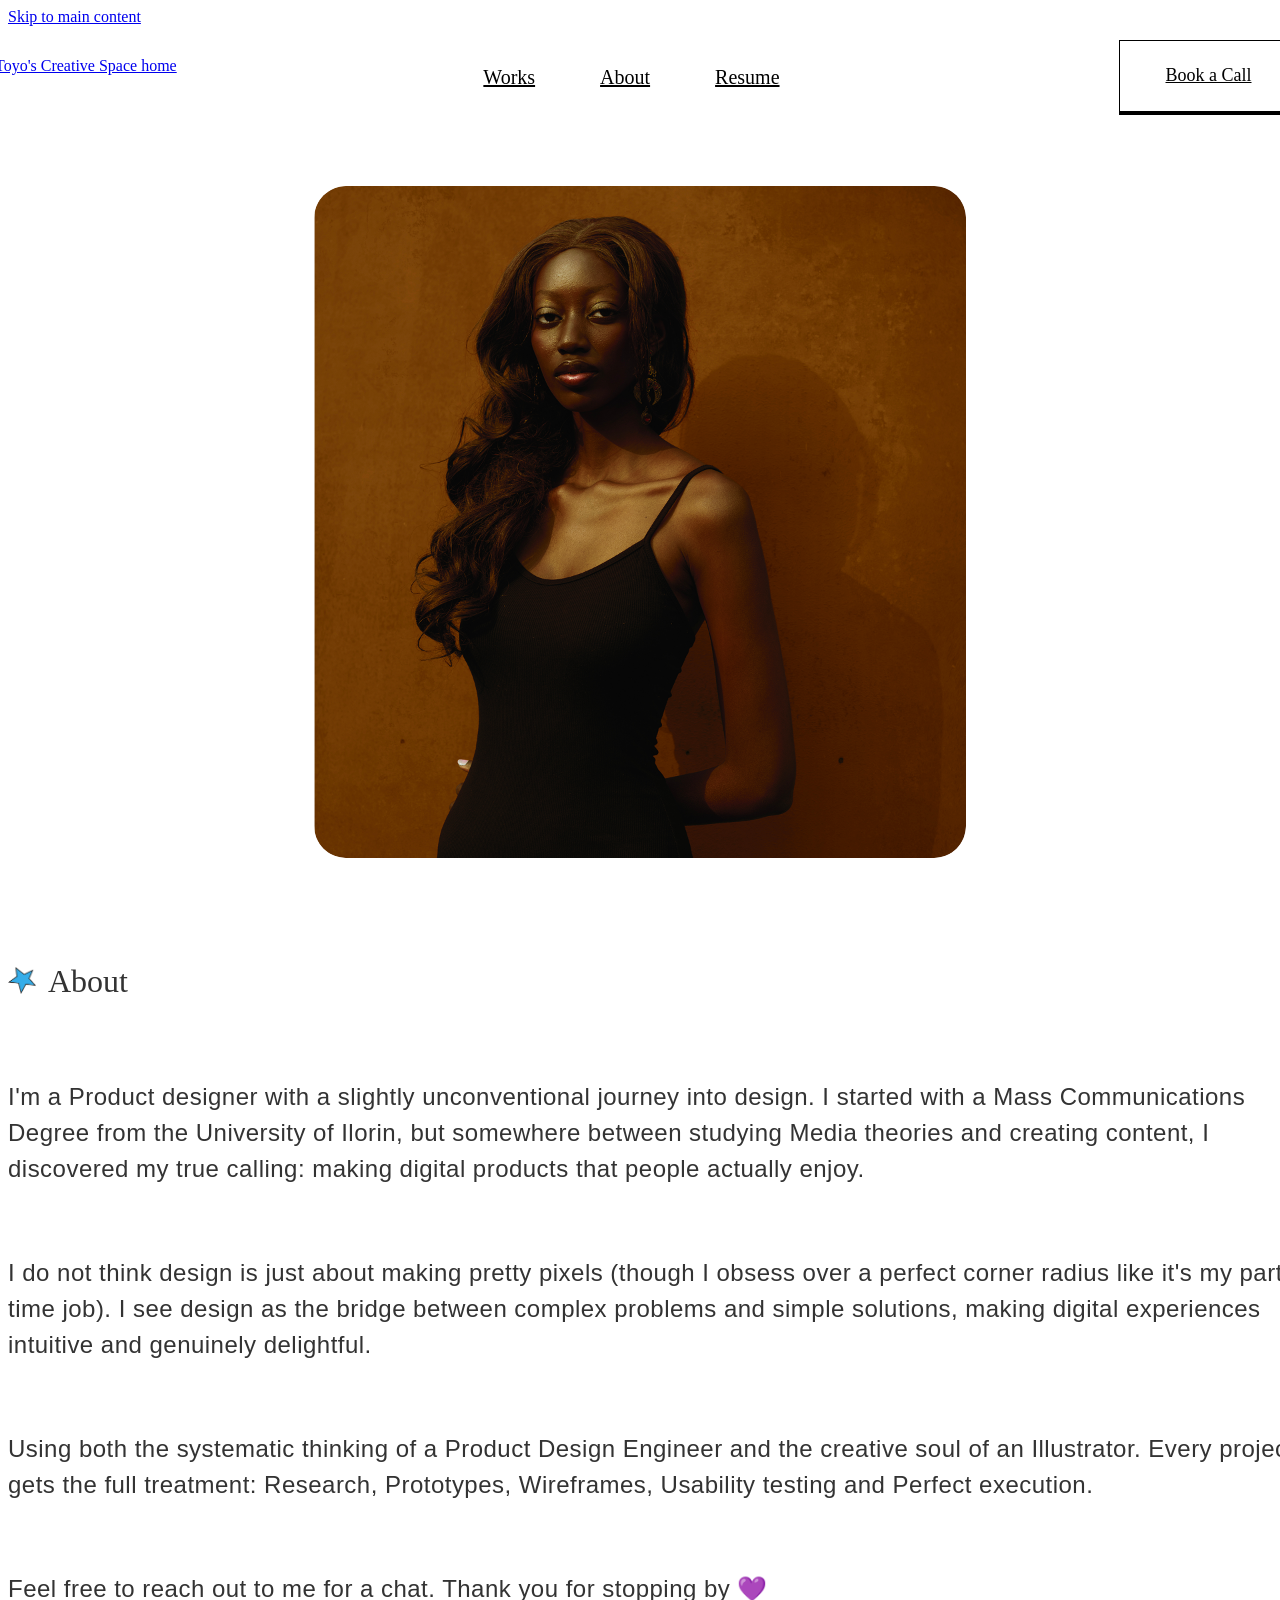
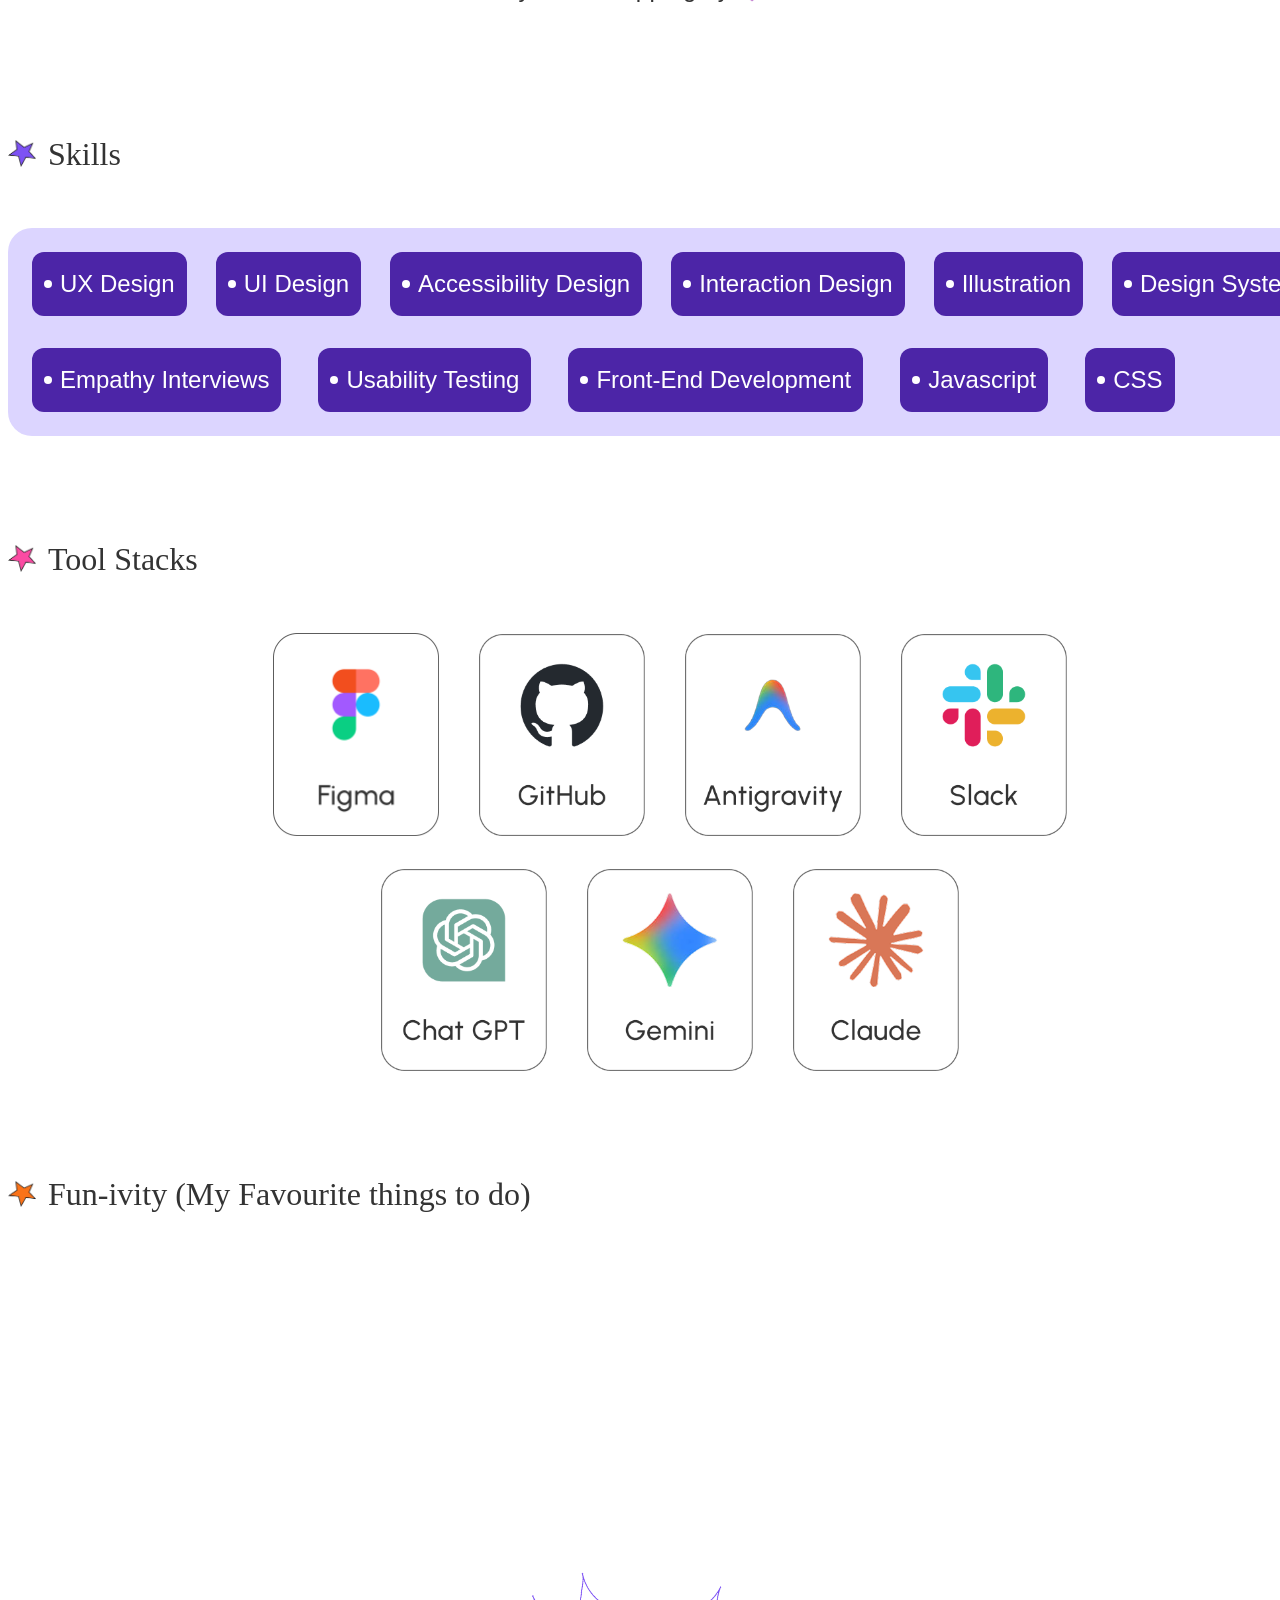
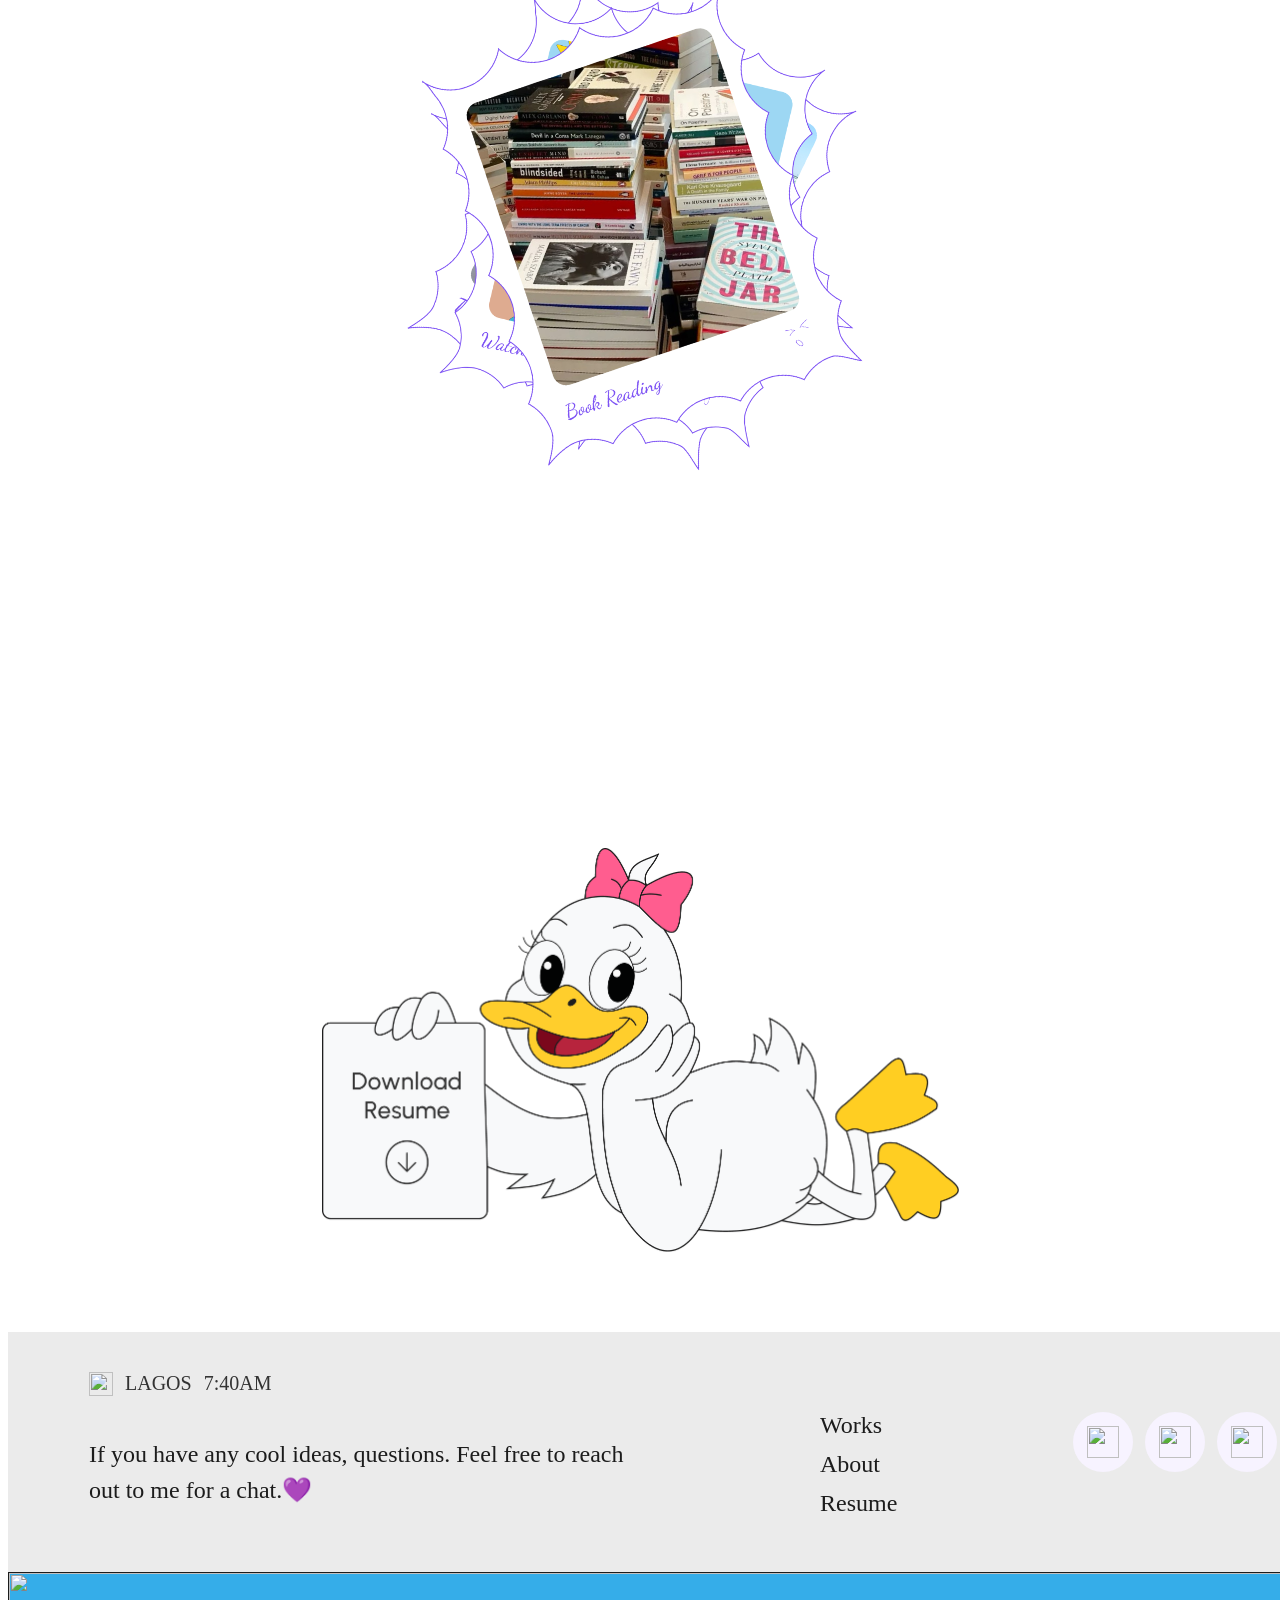
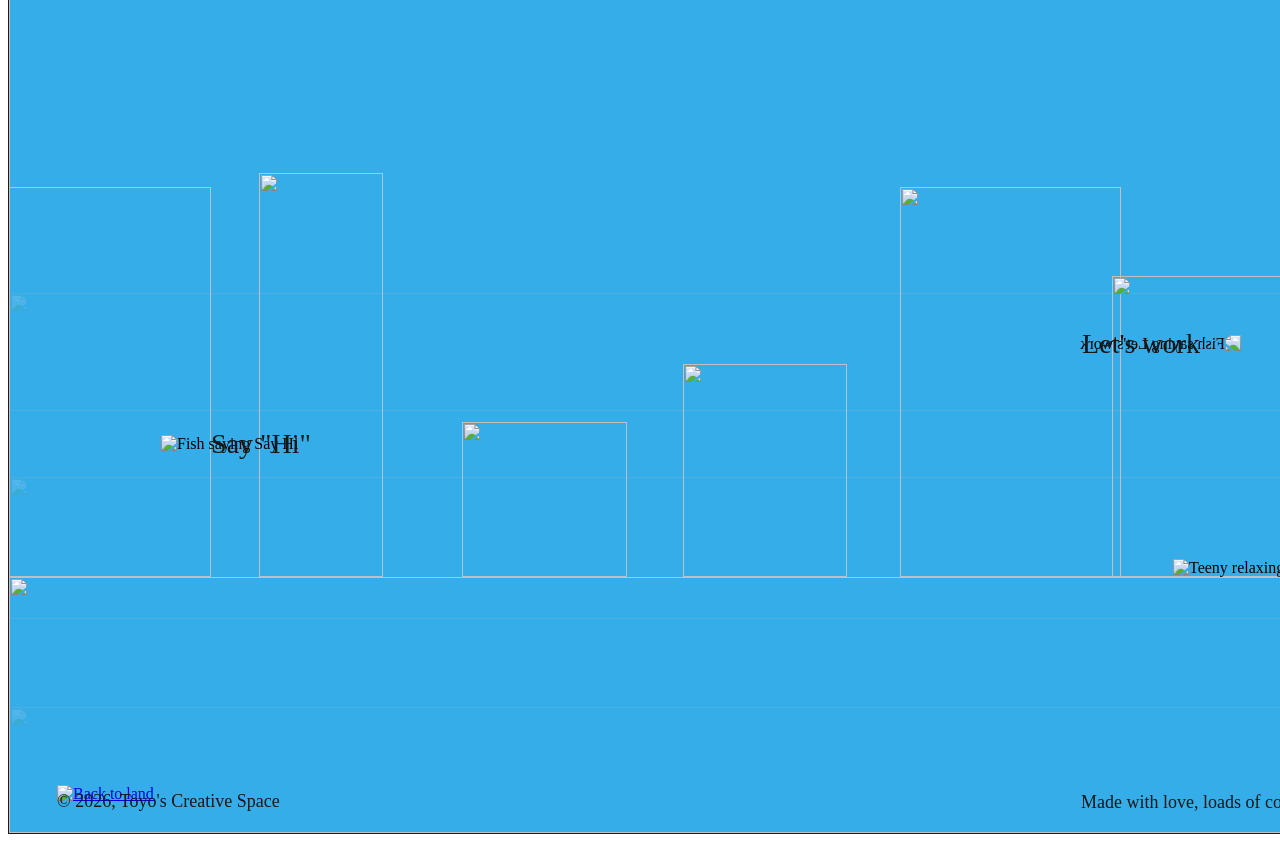
==== about.html @ c76b38e3 "second-commit" ====
<!DOCTYPE html>
<html lang="en">
<head>
  <meta charset="UTF-8">
  <meta name="viewport" content="width=device-width, initial-scale=1.0">
  <meta name="description" content="About Omotoyosi Bamigboye — Product Designer, Design Engineer & Illustrator.">
  <title>About — Toyo's Creative Space</title>
  <link rel="stylesheet" href="css/global.css">
  <link rel="stylesheet" href="css/style.css">
  <link rel="stylesheet" href="css/about.css">
  <link href="https://fonts.googleapis.com/css2?family=Dancing+Script:wght@500&display=swap" rel="stylesheet">
  <link rel="icon" href="favicon.ico" type="image/x-icon">
</head>
<body>

  <!-- Skip Link -->
  <a href="#main-content" class="skip-link">Skip to main content</a>

  <!-- Mobile Menu Overlay -->
  <div class="mobile-menu" id="mobile-menu" role="dialog" aria-modal="true" aria-label="Navigation menu">
    <a href="index.html#projects" class="mobile-menu__link">Works</a>
    <a href="about.html" class="mobile-menu__link">About</a>
    <a href="https://drive.google.com/file/d/1CQYjmtOOulWqzke0gi_U4UttHId4qYxD/view?usp=drive_link" class="mobile-menu__link" target="_blank" rel="noopener noreferrer">Resume</a>
    <a href="https://cal.com/toyoscreativespace/project-discovery-call" class="mobile-menu__btn" target="_blank" rel="noopener noreferrer" aria-label="Book a call (opens in new tab)">Book a Call</a>
  </div>

  <!-- Navigation -->
  <header>
    <nav class="nav" aria-label="Main navigation">
      <a href="index.html" class="nav__logo"><img src="portfolio-design-images/tcs-logo.png" alt="Toyo's Creative Space home"></a>
      <div class="nav__links">
        <a href="index.html#projects" class="nav__link">Works</a>
        <a href="about.html" class="nav__link nav__link--active">About</a>
        <a href="https://drive.google.com/file/d/1CQYjmtOOulWqzke0gi_U4UttHId4qYxD/view?usp=drive_link" class="nav__link" target="_blank" rel="noopener noreferrer">Resume</a>
      </div>
      <div class="nav__actions">
        <a href="https://cal.com/toyoscreativespace/project-discovery-call" class="nav__btn" target="_blank" rel="noopener noreferrer" aria-label="Book a call (opens in new tab)">Book a Call</a>
        <button class="nav__hamburger" aria-expanded="false" aria-controls="mobile-menu" aria-label="Open navigation menu">
          <span class="nav__hamburger-line"></span>
          <span class="nav__hamburger-line"></span>
          <span class="nav__hamburger-line"></span>
        </button>
      </div>
    </nav>
  </header>

  <!-- Main Content -->
  <main id="main-content">

    <!-- PORTRAIT -->
    <section class="about-portrait" aria-label="Portrait of Omotoyosi">
      <img src="about-assets/toyo-image.png" alt="Portrait of Omotoyosi Bamigboye" class="about-portrait__img" loading="eager">
    </section>

    <!-- ABOUT TEXT -->
    <section class="about-text" aria-label="About Toyo">
      <div class="about-section-header">
        <img src="about-assets/blue star.png" alt="" class="about-star" aria-hidden="true">
        <h2 class="about-section-title">About</h2>
      </div>
      <div class="about-text__body">
        <p>I'm a Product designer with a slightly unconventional journey into design. I started with a Mass Communications Degree from the University of Ilorin, but somewhere between studying Media theories and creating content, I discovered my true calling: making digital products that people actually enjoy.</p>
        <p>I do not think design is just about making pretty pixels (though I obsess over a perfect corner radius like it's my part-time job). I see design as the bridge between complex problems and simple solutions, making digital experiences intuitive and genuinely delightful.</p>
        <p>Using both the systematic thinking of a Product Design Engineer and the creative soul of an Illustrator. Every project gets the full treatment: Research, Prototypes, Wireframes, Usability testing and Perfect execution.</p>
        <p>Feel free to reach out to me for a chat. Thank you for stopping by &#x1F49C;</p>
      </div>
    </section>

    <!-- SKILLS -->
    <section class="about-skills" aria-label="Skills">
      <div class="about-section-header">
        <img src="about-assets/purple star.png" alt="" class="about-star" aria-hidden="true">
        <h2 class="about-section-title">Skills</h2>
      </div>
      <div class="skills-container">
        <div class="skills-row" style="gap:29px;">
          <div class="skill-badge"><span class="skill-badge__dot"></span><span class="skill-badge__text">UX Design</span></div>
          <div class="skill-badge"><span class="skill-badge__dot"></span><span class="skill-badge__text">UI Design</span></div>
          <div class="skill-badge"><span class="skill-badge__dot"></span><span class="skill-badge__text">Accessibility Design</span></div>
          <div class="skill-badge"><span class="skill-badge__dot"></span><span class="skill-badge__text">Interaction Design</span></div>
          <div class="skill-badge"><span class="skill-badge__dot"></span><span class="skill-badge__text">Illustration</span></div>
          <div class="skill-badge"><span class="skill-badge__dot"></span><span class="skill-badge__text">Design Systems</span></div>
        </div>
        <div class="skills-row" style="gap:37px;">
          <div class="skill-badge"><span class="skill-badge__dot"></span><span class="skill-badge__text">Empathy Interviews</span></div>
          <div class="skill-badge"><span class="skill-badge__dot"></span><span class="skill-badge__text">Usability Testing</span></div>
          <div class="skill-badge"><span class="skill-badge__dot"></span><span class="skill-badge__text">Front-End Development</span></div>
          <div class="skill-badge"><span class="skill-badge__dot"></span><span class="skill-badge__text">Javascript</span></div>
          <div class="skill-badge"><span class="skill-badge__dot"></span><span class="skill-badge__text">CSS</span></div>
        </div>
      </div>
    </section>

    <!-- TOOL STACKS -->
    <section class="about-tools" aria-label="Tool Stacks">
      <div class="about-section-header">
        <img src="about-assets/pink star.png" alt="" class="about-star" aria-hidden="true">
        <h2 class="about-section-title">Tool Stacks</h2>
      </div>
      <div class="tools-grid">
        <div class="tools-row">
          <img src="about-assets/figma-skill.png" alt="Figma" class="tool-img">
          <img src="about-assets/github-skill.png" alt="GitHub" class="tool-img">
          <img src="about-assets/antigravity-skill.png" alt="Antigravity" class="tool-img tool-img--wide">
          <img src="about-assets/slack-skill.png" alt="Slack" class="tool-img">
        </div>
        <div class="tools-row">
          <img src="about-assets/chat-gpt-skill.png" alt="Chat GPT" class="tool-img">
          <img src="about-assets/gemini-skill.png" alt="Gemini" class="tool-img">
          <img src="about-assets/claude-skill.png" alt="Claude" class="tool-img">
        </div>
      </div>
    </section>

    <!-- FUN-IVITY -->
    <section class="about-funivity" aria-label="Fun-ivity, favourite activities">
      <div class="about-section-header about-section-header--padded">
        <img src="about-assets/orange star.png" alt="" class="about-star" aria-hidden="true">
        <h2 class="about-section-title">Fun-ivity (My Favourite things to do)</h2>
      </div>

      <div class="funivity-stack" role="button" tabindex="0" aria-label="Click to expand favourite activities" aria-expanded="false">

        <!-- Card 1: Book Reading — top of stack, z-index 4 -->
        <div class="funivity-card">
          <img src="about-assets/book-reading-fun.png" alt="Book Reading" class="funivity-card__img" loading="lazy">
        </div>

        <!-- Card 2: Watching Reality TV — z-index 3 -->
        <div class="funivity-card">
          <img src="about-assets/reality-tv-fun.png" alt="Watching Reality TV" class="funivity-card__img" loading="lazy">
        </div>

        <!-- Card 3: Traveling — z-index 2 -->
        <div class="funivity-card">
          <img src="about-assets/traveling-fun.png" alt="Traveling" class="funivity-card__img" loading="lazy">
        </div>

        <!-- Card 4: Fashion Modelling — bottom of stack, z-index 1 -->
        <div class="funivity-card">
          <img src="about-assets/modeling-fun.png" alt="Fashion Modelling" class="funivity-card__img" loading="lazy">
        </div>

      </div>
    </section>

    <!-- RESUME DOWNLOAD -->
    <section class="about-resume" aria-label="Resume download">
      <a href="https://drive.google.com/file/d/1CQYjmtOOulWqzke0gi_U4UttHId4qYxD/view?usp=drive_link" class="about-resume__link" target="_blank" rel="noopener noreferrer" aria-label="View resume on Google Drive (opens in new tab)">
        <div class="about-resume__wrapper">
          <img src="about-assets/resume holder.png" alt="Teeny holding a card that says Download Resume" class="about-resume__img" loading="lazy">
          <div class="about-resume__paper" aria-hidden="true"></div>
        </div>
      </a>
    </section>

  </main>

  <!-- FOOTER — exact copy from index.html -->
  <footer class="footer" aria-label="Site footer">

    <div class="footer__top">
      <div class="footer__row1">
        <img src="icons/sea shells.png" alt="" class="footer__shell-icon">
        <span class="footer__label">LAGOS</span>
        <span class="footer__time" id="lagos-time" aria-live="polite" aria-label="Current time in Lagos, Nigeria"></span>
      </div>
      <div class="footer__row2">
        <div class="footer__message">
          <p>If you have any cool ideas, questions. Feel free to reach out to me for a chat.&#x1F49C;</p>
        </div>
        <nav class="footer__nav" aria-label="Footer navigation">
          <a href="index.html">Works</a>
          <a href="about.html">About</a>
          <a href="#">Resume</a>
        </nav>
        <div class="footer__socials">
          <a href="mailto:omotoyosi2sure@gmail.com" target="_blank" rel="noopener noreferrer" aria-label="Send email to Toyo (opens in new tab)">
            <img src="icons/Gmail.png" alt="">
          </a>
          <a href="https://linkedin.com/in/omotoyosi-bamigboye" target="_blank" rel="noopener noreferrer" aria-label="Visit Toyo on LinkedIn (opens in new tab)">
            <img src="icons/Linkedin.png" alt="">
          </a>
          <a href="https://behance.net/omotoyobamigbo" target="_blank" rel="noopener noreferrer" aria-label="Visit Toyo on Behance (opens in new tab)">
            <img src="icons/Behance.png" alt="">
          </a>
          <a href="https://tiktok.com/@toyoscreativespace" target="_blank" rel="noopener noreferrer" aria-label="Visit Toyo on TikTok (opens in new tab)">
            <img src="icons/Tiktok.png" alt="">
          </a>
          <a href="https://instagram.com/toyoscreativespace" target="_blank" rel="noopener noreferrer" aria-label="Visit Toyo on Instagram (opens in new tab)">
            <img src="icons/Instagram.png" alt="">
          </a>
        </div>
      </div>
    </div>

    <div class="underwater">
      <img src="portfolio-design-images/footer illustrations/blue sea water.png" alt="" class="underwater__water-bg">
      <img src="portfolio-design-images/footer illustrations/waves.png" alt="" class="underwater__wave underwater__wave--1">
      <img src="portfolio-design-images/footer illustrations/waves.png" alt="" class="underwater__wave underwater__wave--2">
      <img src="portfolio-design-images/footer illustrations/waves.png" alt="" class="underwater__wave underwater__wave--3">
      <img src="portfolio-design-images/footer illustrations/sand.png" alt="" class="underwater__sand">
      <img src="portfolio-design-images/footer illustrations/green-coral.png" alt="" class="underwater__seaweed-green">
      <img src="portfolio-design-images/footer illustrations/dark green seaweed.png" alt="" class="underwater__seaweed-dark">
      <img src="portfolio-design-images/footer illustrations/yellow coral.png" alt="" class="underwater__coral-yellow">
      <img src="portfolio-design-images/footer illustrations/orange coral.png" alt="" class="underwater__coral-orange">
      <img src="portfolio-design-images/footer illustrations/dark green seaweed.png" alt="" class="underwater__seaweed-right">
      <img src="portfolio-design-images/footer illustrations/purple tube coral.png" alt="" class="underwater__coral-purple">
      <img src="portfolio-design-images/footer illustrations/pink mushrooms.png" alt="" class="underwater__mushroom-pink">
      <img src="portfolio-design-images/footer illustrations/purple mushrooms.png" alt="" class="underwater__mushroom-purple">
      <div class="underwater__fish-orange-wrapper">
        <img src="portfolio-design-images/footer illustrations/yellow fish.png" alt="Fish saying Say Hi" class="underwater__fish-orange">
        <span class="underwater__fish-text-orange">Say "Hi"</span>
      </div>
      <div class="underwater__fish-green-wrapper">
        <img src="portfolio-design-images/footer illustrations/green fish.png" alt="Fish saying Let's work" class="underwater__fish-green">
        <span class="underwater__fish-text-green">Let's work</span>
      </div>
      <img src="portfolio-design-images/footer illustrations/pink-star.png" alt="" class="underwater__star-pink">
      <img src="portfolio-design-images/footer illustrations/orange star.png" alt="" class="underwater__star-orange">
      <img src="portfolio-design-images/footer illustrations/orange shells.png" alt="" class="underwater__shell-orange">
      <img src="portfolio-design-images/footer illustrations/pink-shell.png" alt="" class="underwater__shell-pink">
      <img src="portfolio-design-images/footer illustrations/yellow shells.png" alt="" class="underwater__shell-yellow">
      <img src="portfolio-design-images/footer illustrations/rocks.png" alt="" class="underwater__rocks">
      <img src="portfolio-design-images/footer illustrations/bubbles.png" alt="" class="underwater__bubble" style="width:52px;left:24px;top:362px;">
      <img src="portfolio-design-images/footer illustrations/bubbles.png" alt="" class="underwater__bubble" style="width:45px;left:272px;top:416px;">
      <img src="portfolio-design-images/footer illustrations/bubbles (1).png" alt="" class="underwater__bubble" style="width:21px;left:372px;top:650px;">
      <img src="portfolio-design-images/footer illustrations/bubbles.png" alt="" class="underwater__bubble" style="width:52px;left:616px;top:751px;">
      <img src="portfolio-design-images/footer illustrations/bubbles (1).png" alt="" class="underwater__bubble" style="width:45px;left:772px;top:442px;">
      <img src="portfolio-design-images/footer illustrations/bubbles.png" alt="" class="underwater__bubble" style="width:52px;left:857px;top:695px;">
      <img src="portfolio-design-images/footer illustrations/bubbles (1).png" alt="" class="underwater__bubble" style="width:45px;left:1029px;top:410px;">
      <img src="portfolio-design-images/footer illustrations/bubbles.png" alt="" class="underwater__bubble" style="width:21px;left:1141px;top:784px;">
      <img src="portfolio-design-images/footer illustrations/bubbles (1).png" alt="" class="underwater__bubble" style="width:52px;left:1271px;top:484px;">
      <img src="portfolio-design-images/teeny in floater.png" alt="Teeny relaxing in pool float" class="underwater__teeny">
      <a href="#" class="underwater__back-to-land" onclick="scrollToTop();return false;" role="button" aria-label="Scroll back to top">
        <img src="portfolio-design-images/footer illustrations/back to land rock.png" alt="Back to land">
      </a>
      <div class="underwater__bottom-bar">
        <span>&copy; 2026, Toyo's Creative Space</span>
        <span>Made with love, loads of coffee and viju choco. &#x1F49C;&#x1F36B;</span>
      </div>
    </div>

  </footer>

  <script src="js/main.js"></script>
  <script src="js/about.js"></script>
</body>
</html>
---- css/style.css ----
/* ========================================
   NAVIGATION
   ======================================== */

.nav {
  width: 1322px;
  height: 74px;
  position: fixed;
  top: 40px;
  left: 50%;
  transform: translateX(-50%);
  display: flex;
  justify-content: space-between;
  align-items: center;
  z-index: 1000;
  transition: all 0.4s cubic-bezier(0.4, 0, 0.2, 1);
  padding: 0 20px;
  border-radius: 0;
}

.nav--scrolled {
  width: calc(100% - 80px);
  max-width: 1400px;
  top: 16px;
  height: 64px;
  padding: 0 32px;
  border-radius: 100px;
  background: rgba(255, 255, 255, 0.20);
  backdrop-filter: blur(12px);
  -webkit-backdrop-filter: blur(12px);
  border: 0.5px solid #D1D1D1;
  box-shadow: 0 4px 24px rgba(0, 0, 0, 0.06);
}

.nav__logo {
  display: flex;
  align-items: center;
  align-self: center;
}

.nav__logo img {
  height: 40px;
  width: auto;
}

.nav__links {
  display: flex;
  gap: 65px;
  width: 329px;
  height: 27px;
  align-items: center;
}

.nav__link {
  font-family: var(--font-family-nav);
  font-weight: 500;
  font-size: 20px;
  color: var(--color-text-link);
  transition: color var(--duration-fast) var(--ease-default);
}

.nav__link:hover {
  color: var(--color-primary);
}

.nav__link--active {
  color: var(--color-primary) !important;
  font-weight: 400;
}

.nav__actions {
  display: flex;
  align-items: center;
}

.nav__btn {
  display: flex;
  justify-content: center;
  align-items: center;
  text-align: center;
  width: 145px;
  height: 46px;
  background: var(--color-primary);
  border-width: 0.5px 4px 4px 0.5px;
  border-style: solid;
  border-color: var(--color-border);
  border-radius: var(--radius-sm);
  padding: 12px 16px;
  font-family: var(--font-family-primary);
  font-weight: var(--font-weight-medium);
  font-size: 18px;
  color: var(--color-text-inverse);
  transition: background var(--duration-fast) var(--ease-default);
}

.nav__btn:hover {
  background: var(--color-primary-dark);
}

.nav__hamburger {
  display: none;
  width: 44px;
  height: 44px;
  flex-direction: column;
  justify-content: center;
  align-items: center;
  gap: 5px;
}

.nav__hamburger-line {
  width: 24px;
  height: 2px;
  background: var(--color-text-primary);
  transition: transform var(--duration-normal) var(--ease-default), opacity var(--duration-normal) var(--ease-default);
}

.nav__hamburger.active .nav__hamburger-line:nth-child(1) {
  transform: rotate(45deg) translate(5px, 5px);
}

.nav__hamburger.active .nav__hamburger-line:nth-child(2) {
  opacity: 0;
}

.nav__hamburger.active .nav__hamburger-line:nth-child(3) {
  transform: rotate(-45deg) translate(5px, -5px);
}

.mobile-menu {
  display: none;
  position: fixed;
  top: 0;
  left: 0;
  width: 100%;
  height: 100%;
  background: var(--color-page-bg);
  z-index: 999;
  flex-direction: column;
  justify-content: center;
  align-items: center;
  gap: var(--spacing-xl);
}

.mobile-menu.open {
  display: flex;
}

.mobile-menu__link {
  font-family: var(--font-family-primary);
  font-weight: var(--font-weight-medium);
  font-size: 24px;
  color: var(--color-text-primary);
}

.mobile-menu__btn {
  width: 200px;
  height: 56px;
  background: var(--color-primary);
  border-radius: var(--radius-sm);
  font-family: var(--font-family-primary);
  font-weight: var(--font-weight-medium);
  font-size: 20px;
  color: var(--color-text-inverse);
  display: flex;
  align-items: center;
  justify-content: center;
}

/* ========================================
   HERO
   ======================================== */

.hero {
  width: 1512px;
  height: 920px;
  background: var(--color-page-bg);
  flex: none;
  order: 0;
  align-self: stretch;
  flex-grow: 0;
  position: relative;
  margin: 0 auto;
}

.hero__content {
  width: 762px;
  position: relative;
  left: 94px;
  top: 221px;
  display: flex;
  flex-direction: column;
  gap: 20px;
}

.hero__name {
  font-family: var(--font-family-display);
  font-weight: 400;
  font-size: 60px;
  line-height: 150%;
  letter-spacing: 0.02em;
  color: var(--color-text-primary);
  display: inline-block;
  position: relative;
}

.hero__description {
  font-family: var(--font-family-primary);
  font-weight: var(--font-weight-medium);
  font-size: 32px;
  line-height: 150%;
  letter-spacing: 0.02em;
  color: var(--color-text-secondary);
  width: 762px;
  position: relative;
}

.underline-blue,
.underline-pink,
.underline-purple {
  position: relative;
  display: inline;
}

.wiggle-img {
  position: absolute;
  left: 0;
  bottom: -2px;
  width: 100%;
  height: 7px;
  object-fit: contain;
}

.hero__name-last {
  position: relative;
  display: inline;
}

.hero__speech-bubble {
  position: absolute;
  top: -10px;
  left: calc(100% + 4px);
  width: 136.11px;
  height: 72.97px;
}

.hero__speech-img {
  width: 100%;
  height: 100%;
  object-fit: contain;
}

.scroll-indicator {
  cursor: pointer;
  text-decoration: none;
  color: #292929;
  font-family: 'Urbanist', sans-serif;
  font-weight: 500;
  font-size: 32px;
  display: flex;
  align-items: center;
  gap: 17px;
  margin-top: 40px;
}

.scroll-arrow {
  width: 40px;
  height: 40px;
  object-fit: contain;
}

.hero-image {
  position: absolute;
  left: 937px;
  top: 201px;
  width: 500px;
  height: 500px;
}

.hero-image img {
  width: 100%;
  height: 100%;
  object-fit: contain;
}

.hero__grass {
  position: absolute;
  width: 1514px;
  height: 182px;
  left: -1px;
  top: 738px;
}

.hero__grass-img {
  width: 100%;
  height: 100%;
  object-fit: cover;
}

/* ========================================
   PROJECT CARDS
   ======================================== */

.projects {
  background: var(--color-page-bg);
  padding: 80px 97px;
  display: flex;
  flex-direction: column;
  gap: 60px;
}

.project-card {
  width: 100%;
  max-width: 1315px;
  height: 550px;
  background: var(--color-white);
  border-radius: var(--radius-xl, 32px);
  padding: 16px 32px;
  display: flex;
  flex-direction: row;
  justify-content: space-between;
  align-items: center;
  gap: 20px;
  margin: 0 auto;
}

.project-card__text {
  width: 621px;
  display: flex;
  flex-direction: column;
  gap: 0;
}

.project-card__title-row {
  display: flex;
  align-items: center;
  gap: 12px;
}

.project-card__title {
  font-family: var(--font-family-primary);
  font-weight: var(--font-weight-semibold);
  font-size: 32px;
  line-height: 120%;
  letter-spacing: 0.02em;
  color: var(--color-text-primary);
}

.project-card__category {
  margin-top: 12px;
  font-family: var(--font-family-primary);
  font-weight: var(--font-weight-medium);
  font-size: 24px;
  line-height: 120%;
  letter-spacing: 0.02em;
  color: var(--color-text-secondary);
}

.project-card__description {
  margin-top: 24px;
  width: 582px;
  font-family: var(--font-family-primary);
  font-weight: var(--font-weight-medium);
  font-size: 24px;
  line-height: 150%;
  letter-spacing: 0.02em;
  color: var(--color-text-description);
}

.project-card__metrics {
  margin-top: 24px;
  display: flex;
  flex-direction: column;
  gap: 8px;
}

.project-card__metric {
  display: flex;
  align-items: center;
  gap: 8px;
  font-family: var(--font-family-primary);
  font-weight: var(--font-weight-medium);
  font-size: 24px;
  color: var(--color-text-description);
}

.project-card__check {
  color: var(--color-primary);
  font-weight: var(--font-weight-bold);
}

.project-card__check-icon {
  width: 28px;
  height: 28px;
  object-fit: contain;
  flex-shrink: 0;
}

.project-card__btn {
  margin-top: 24px;
  width: 160px;
  height: 42px;
  background: var(--color-primary);
  border-width: 0.5px 4px 4px 0.5px;
  border-style: solid;
  border-color: var(--color-border);
  border-radius: var(--radius-sm);
  padding: 10px;
  font-family: var(--font-family-primary);
  font-weight: var(--font-weight-medium);
  font-size: 18px;
  color: var(--color-text-inverse);
  display: flex;
  align-items: center;
  justify-content: center;
  transition: background var(--duration-fast) var(--ease-default);
}

.project-card__btn:hover {
  background: var(--color-primary-dark);
}

.project-card__btn:active {
  transform: scale(0.96);
}

.project-card__image {
  width: 584px;
  height: 474px;
  background: var(--color-page-bg);
  border-radius: var(--radius-card);
  overflow: hidden;
  display: flex;
  align-items: center;
  justify-content: center;
}

.project-card__image img {
  width: 100%;
  height: 100%;
  object-fit: cover;
}

.project-card__icon {
  width: 35.57px;
  height: 35.57px;
  flex-shrink: 0;
  display: flex;
  align-items: center;
  justify-content: center;
  overflow: hidden;
}

.project-card__icon-img {
  width: 100%;
  height: 100%;
  object-fit: contain;
}

.project-card--reverse {
  flex-direction: row-reverse;
}

/* ========================================
   SLIDESHOW
   ======================================== */

.slideshow {
  width: 100%;
  height: 809px;
  background: var(--color-page-bg);
  position: relative;
  overflow: hidden;
}

.slideshow__header {
  position: absolute;
  left: 111px;
  top: 41px;
  display: flex;
  align-items: center;
  gap: 12px;
}

.slideshow__icon {
  width: 28px;
  height: 28px;
  object-fit: contain;
}

.slideshow__title {
  font-family: var(--font-family-display);
  font-weight: 400;
  font-size: 32px;
  line-height: 150%;
  letter-spacing: 0.02em;
  color: var(--color-text-primary);
}

.slideshow__viewport {
  position: absolute;
  width: 100%;
  height: 620px;
  left: 0;
  top: 120px;
  overflow: hidden;
}

.slideshow__track {
  display: flex;
  flex-direction: row;
  gap: 24px;
  width: max-content;
  will-change: transform;
}

.slideshow__slide {
  width: 580px;
  height: 620px;
  border-radius: var(--radius-card);
  flex-shrink: 0;
  overflow: hidden;
}

.slideshow__slide img {
  width: 100%;
  height: 100%;
  object-fit: cover;
}

/* ========================================
   FOOTER
   ======================================== */

.footer {
  width: 1512px;
  margin: 0 auto;
  position: relative;
  overflow: hidden;
}

.footer__top {
  background: #EBEBEB;
  padding: 40px 81px;
}

.footer__row1 {
  display: flex;
  align-items: center;
  gap: 12px;
  margin-bottom: 16px;
}

.footer__shell-icon {
  width: 24px;
  height: 24px;
  object-fit: contain;
}

.footer__label {
  font-family: var(--font-family-primary);
  font-weight: var(--font-weight-medium);
  font-size: 20px;
  color: #333333;
}

.footer__time {
  font-family: var(--font-family-primary);
  font-weight: var(--font-weight-medium);
  font-size: 20px;
  color: #333333;
}

.footer__row2 {
  display: flex;
  flex-direction: row;
  gap: 176px;
}

.footer__message {
  max-width: 555px;
}

.footer__message p {
  font-family: var(--font-family-primary);
  font-weight: var(--font-weight-medium);
  font-size: 24px;
  line-height: 150%;
  color: #1C1C1C;
}

.footer__nav {
  display: flex;
  flex-direction: column;
  gap: 12px;
}

.footer__nav a {
  font-family: var(--font-family-primary);
  font-weight: var(--font-weight-medium);
  font-size: 24px;
  color: #1C1C1C;
  text-decoration: none;
}

.footer__socials {
  display: flex;
  gap: 12px;
}

.footer__socials a {
  width: 60px;
  height: 60px;
  background: #F7F3FF;
  border: 0.5px 0.5px 4px 0.5px solid #171717;
  border-radius: 100px;
  display: flex;
  align-items: center;
  justify-content: center;
  transition: background 0.3s ease;
}

.footer__socials a img {
  width: 32px;
  height: 32px;
  object-fit: contain;
}

.footer__socials a:hover {
  background: #E8E0FF;
}

/* ========================================
   UNDERWATER SCENE
   ======================================== */

.underwater {
  position: relative;
  width: 100%;
  height: 860px;
  background: #35ADE9;
  border: 1px solid #1C1C1C;
  overflow: hidden;
}

.underwater__water-bg {
  position: absolute;
  width: 100%;
  height: 100%;
  object-fit: cover;
}

.underwater__wave {
  position: absolute;
  left: 0;
  width: 100%;
  opacity: 0.15;
}

.underwater__wave--1 {
  top: 320px;
  height: 118px;
}

.underwater__wave--2 {
  top: 504px;
  height: 142px;
}

.underwater__wave--3 {
  top: 734px;
  height: 143px;
}

.underwater__sand {
  position: absolute;
  bottom: 0;
  width: 100%;
  height: 256px;
  object-fit: cover;
}

/* Seaweed & Coral */

.underwater__seaweed-green {
  position: absolute;
  left: -19px;
  bottom: 256px;
  width: 221px;
  height: 390px;
  object-fit: contain;
}

.underwater__seaweed-dark {
  position: absolute;
  left: 250px;
  bottom: 256px;
  width: 124px;
  height: 404px;
  object-fit: contain;
}

.underwater__coral-yellow {
  position: absolute;
  right: 400px;
  bottom: 256px;
  width: 221px;
  height: 390px;
  object-fit: contain;
}

.underwater__coral-orange {
  position: absolute;
  right: 240px;
  bottom: 256px;
  width: 169px;
  height: 301px;
  object-fit: contain;
}

.underwater__seaweed-right {
  position: absolute;
  right: 60px;
  bottom: 256px;
  width: 124px;
  height: 404px;
  object-fit: contain;
}

.underwater__coral-purple {
  position: absolute;
  left: 50%;
  bottom: 256px;
  transform: translateX(-50%);
  width: 164px;
  height: 213px;
  object-fit: contain;
}

.underwater__mushroom-pink {
  position: absolute;
  left: 453px;
  bottom: 256px;
  width: 165px;
  height: 155px;
  object-fit: contain;
}

.underwater__mushroom-purple {
  position: absolute;
  right: 60px;
  bottom: 256px;
  width: 165px;
  height: 155px;
  object-fit: contain;
}

/* Fish */

.underwater__fish-orange-wrapper {
  position: absolute;
  left: 152px;
  bottom: 380px;
  width: 200px;
  height: auto;
}

.underwater__fish-orange {
  width: 100%;
  height: auto;
  display: block;
}

.underwater__fish-text-orange {
  position: absolute;
  top: 50%;
  left: 50%;
  transform: translate(-50%, -50%);
  font-family: var(--font-family-primary);
  font-weight: var(--font-weight-semibold);
  font-size: 28px;
  color: #171717;
  text-align: center;
  white-space: nowrap;
}

.underwater__fish-green-wrapper {
  position: absolute;
  right: 280px;
  bottom: 480px;
  width: 200px;
  height: auto;
}

.underwater__fish-green {
  width: 100%;
  height: auto;
  display: block;
  transform: scaleX(-1);
}

.underwater__fish-text-green {
  position: absolute;
  top: 50%;
  left: 50%;
  transform: translate(-50%, -50%);
  font-family: var(--font-family-primary);
  font-weight: var(--font-weight-semibold);
  font-size: 28px;
  color: #171717;
  text-align: center;
  white-space: nowrap;
}

/* Stars */

.underwater__star-pink {
  position: absolute;
  left: 177px;
  bottom: 286px;
  width: 63px;
  height: auto;
  object-fit: contain;
}

.underwater__star-orange {
  position: absolute;
  left: 363px;
  bottom: 270px;
  width: 63px;
  height: auto;
  object-fit: contain;
}

/* Shells */

.underwater__shell-orange {
  position: absolute;
  left: 669px;
  bottom: 260px;
  width: 65px;
  height: auto;
  object-fit: contain;
}

.underwater__shell-pink {
  position: absolute;
  left: 874px;
  bottom: 260px;
  width: 65px;
  height: auto;
  object-fit: contain;
}

.underwater__shell-yellow {
  position: absolute;
  right: 230px;
  bottom: 260px;
  width: 65px;
  height: auto;
  object-fit: contain;
}

/* Rocks */

.underwater__rocks {
  position: absolute;
  left: 620px;
  bottom: 270px;
  width: 80px;
  height: auto;
  object-fit: contain;
}

/* Bubbles */

.underwater__bubble {
  position: absolute;
  height: auto;
  object-fit: contain;
  z-index: 3;
}

/* Teeny */

.underwater__teeny {
  position: absolute;
  right: 60px;
  bottom: 256px;
  width: 288px;
  height: auto;
  z-index: 10;
  object-fit: contain;
}

/* Back to Land Rock */

.underwater__back-to-land {
  position: absolute;
  left: 48px;
  bottom: 30px;
  z-index: 10;
  cursor: pointer;
}

.underwater__back-to-land img {
  display: block;
  max-width: 180px;
  height: auto;
}

/* Bottom Bar */

.underwater__bottom-bar {
  position: absolute;
  bottom: 20px;
  left: 0;
  width: 100%;
  display: flex;
  justify-content: space-between;
  padding: 0 48px;
  box-sizing: border-box;
  z-index: 10;
  font-family: var(--font-family-primary);
  font-weight: var(--font-weight-medium);
  font-size: 18px;
  color: #171717;
}

/* ========================================
   RESPONSIVE - TABLET (768px)
   ======================================== */

@media (max-width: 1024px) {
  .nav {
    width: calc(100% - 40px);
    left: 50%;
    transform: translateX(-50%);
    top: 20px;
  }

  .nav__links {
    display: none;
  }

  .nav__btn {
    display: none;
  }

  .nav__hamburger {
    display: flex;
  }

  .hero {
    width: 100%;
    height: auto;
    min-height: 800px;
  }

  .hero__content {
    width: 90%;
    left: 5%;
    top: 150px;
    position: relative;
  }

  .hero__name {
    width: 100%;
    font-size: 48px;
  }

  .hero__description {
    width: 100%;
    font-size: 24px;
  }

  .hero__speech-bubble {
    left: 410px;
    top: -35px;
  }

  .hero-image {
    position: relative;
    left: auto;
    top: auto;
    width: 350px;
    height: 350px;
    margin: 40px auto 0;
  }

  .hero-image img {
    width: 100%;
    height: 100%;
    object-fit: contain;
  }

  .scroll-indicator {
    font-size: 24px;
    margin-top: 20px;
  }

  .scroll-arrow {
    width: 32px;
    height: 32px;
  }

  .hero__grass {
    width: 100%;
    position: relative;
    top: auto;
    left: auto;
    margin-top: 40px;
  }

  .projects {
    padding: 40px 24px;
    gap: 40px;
  }

  .project-card {
    flex-direction: column;
    height: auto;
    padding: var(--spacing-m);
    width: 100%;
  }

  .project-card--reverse {
    flex-direction: column;
  }

  .project-card__text {
    width: 100%;
  }

  .project-card__description {
    width: 100%;
  }

  .project-card__image {
    width: 100%;
    height: 300px;
  }

  .slideshow {
    width: 100%;
    height: auto;
    padding-bottom: 40px;
  }

  .slideshow__viewport {
    width: 90%;
    left: 5%;
    position: relative;
    top: auto;
    margin-top: 100px;
  }

  .slideshow__slide {
    width: 300px;
    height: 350px;
  }

  .footer {
    width: 100%;
  }

  .footer__top {
    padding: 30px 24px;
  }

  .footer__row2 {
    flex-direction: column;
    gap: 30px;
  }

  .footer__message {
    max-width: 100%;
  }

  .footer__socials {
    justify-content: center;
  }

  .underwater {
    height: 500px;
  }

  .underwater__sand {
    height: 150px;
  }

  .underwater__bottom-bar {
    flex-direction: column;
    gap: 8px;
    padding: 0 24px;
    text-align: center;
  }

  .underwater__teeny {
    width: 180px;
    right: 20px;
    bottom: 256px;
  }

  .underwater__back-to-land {
    left: 24px;
    bottom: 80px;
  }

  .underwater__back-to-land img {
    max-width: 120px;
  }

  .hero__content {
    top: 120px;
  }
}

/* ========================================
   RESPONSIVE - MOBILE (375px)
   ======================================== */

@media (max-width: 768px) {
  .nav {
    top: 16px;
  }

  .hero {
    min-height: 700px;
  }

  .hero__content {
    top: 100px;
    gap: 12px;
  }

  .hero__name {
    font-size: 36px;
    width: 100%;
  }

  .hero__description {
    font-size: 18px;
    width: 100%;
  }

  .hero__speech-bubble {
    left: 310px;
    top: -25px;
    width: 100px;
    height: 55px;
  }

  .hero-image {
    position: relative;
    width: 250px;
    height: 250px;
    margin: 30px auto 0;
  }

  .hero-image img {
    width: 100%;
    height: 100%;
    object-fit: contain;
  }

  .scroll-indicator {
    font-size: 20px;
  }

  .scroll-arrow {
    width: 28px;
    height: 28px;
  }

  .hero__grass {
    height: 120px;
  }

  .projects {
    padding: 24px 16px;
    gap: 24px;
  }

  .project-card {
    padding: var(--spacing-s);
  }

  .project-card__title {
    font-size: 24px;
  }

  .project-card__category {
    font-size: 18px;
  }

  .project-card__description {
    font-size: 16px;
    width: 100%;
  }

  .project-card__image {
    height: 220px;
  }

  .project-card__metric {
    font-size: 14px;
  }

  .slideshow__header {
    left: 24px;
    top: 24px;
  }

  .slideshow__title {
    font-size: 24px;
  }

  .slideshow__viewport {
    margin-top: 80px;
  }

  .slideshow__slide {
    width: 250px;
    height: 300px;
  }

  .footer__top {
    padding: 20px 16px;
  }

  .footer__message p {
    font-size: 18px;
  }

  .footer__nav a {
    font-size: 18px;
  }

  .footer__socials a {
    width: 48px;
    height: 48px;
  }

  .footer__socials a img {
    width: 24px;
    height: 24px;
  }

  .underwater {
    height: 400px;
  }

  .underwater__sand {
    height: 120px;
  }

  .underwater__teeny {
    width: 150px;
    right: 20px;
    bottom: 120px;
  }

  .underwater__back-to-land {
    left: 16px;
    bottom: 70px;
  }

  .underwater__back-to-land img {
    max-width: 100px;
  }

  .underwater__bottom-bar {
    font-size: 14px;
    flex-direction: column;
    gap: 6px;
    padding: 0 16px;
    text-align: center;
  }

  .underwater__bubble {
    display: none;
  }
}
---- css/about.css ----
/* ========================================
   ABOUT PAGE STYLES
   ======================================== */

/* ========================================
   SHARED: SECTION HEADER
   ======================================== */

.about-section-header {
  display: flex;
  align-items: center;
  gap: 12px;
  margin-bottom: 32px;
}

.about-star {
  width: 28px;
  height: 28px;
  object-fit: contain;
  flex-shrink: 0;
}

.about-section-title {
  font-family: 'Emilys Candy', cursive;
  font-weight: 400;
  font-size: 32px;
  line-height: 1;
  color: #333333;
}

/* ========================================
   PORTRAIT
   ======================================== */

.about-portrait {
  display: flex;
  justify-content: center;
  padding-top: 160px;
  padding-bottom: 80px;
  background: var(--color-page-bg);
}

.about-portrait__img {
  width: 652px;
  height: 672px;
  border-radius: 32px;
  object-fit: cover;
  display: block;
}

/* ========================================
   ABOUT TEXT
   ======================================== */

.about-text {
  width: 1323px;
  margin: 0 auto;
  padding: 0 0 80px;
}

.about-text__body {
  display: flex;
  flex-direction: column;
  gap: 20px;
}

.about-text__body p {
  font-family: 'Urbanist', sans-serif;
  font-weight: 500;
  font-size: 24px;
  line-height: 150%;
  letter-spacing: 0.02em;
  color: #333333;
}

/* ========================================
   SKILLS
   ======================================== */

.about-skills {
  width: 1323px;
  margin: 0 auto;
  padding: 0 0 80px;
}

.skills-container {
  background: #DCD5FF;
  border-radius: 24px;
  padding: 24px;
  display: flex;
  flex-direction: column;
  gap: 32px;
}

.skills-row {
  display: flex;
  flex-wrap: nowrap;
  align-items: center;
}

.skill-badge {
  background: #4C25A7;
  border-radius: 12px;
  padding: 8px 12px;
  display: flex;
  align-items: center;
  gap: 8px;
  flex-shrink: 0;
  height: 48px;
}

.skill-badge__dot {
  width: 8px;
  height: 8px;
  border-radius: 50%;
  background: #FFFFFF;
  flex-shrink: 0;
}

.skill-badge__text {
  font-family: 'Urbanist', sans-serif;
  font-weight: 500;
  font-size: 24px;
  color: #FFFFFF;
  white-space: nowrap;
}

/* ========================================
   TOOL STACKS
   ======================================== */

.about-tools {
  width: 1323px;
  margin: 0 auto;
  padding: 0 0 80px;
}

.tools-grid {
  display: flex;
  flex-direction: column;
  gap: 32px;
}

.tools-row {
  display: flex;
  align-items: center;
  justify-content: center;
  gap: 40px;
}

.tool-img {
  width: 166px;
  height: 203px;
  object-fit: contain;
  flex-shrink: 0;
}

.tool-img--wide {
  width: 176px;
}

/* ========================================
   FUN-IVITY
   ======================================== */

.about-funivity {
  padding-bottom: 80px;
}

.about-section-header--padded {
  width: 1323px;
  margin: 0 auto 32px;
}

.funivity-stack {
  position: relative;
  width: 100%;
  height: 1100px;
  cursor: pointer;
  outline: none;
}

.funivity-stack:focus-visible {
  outline: 2px solid var(--color-primary);
  outline-offset: 4px;
}

/* Each card centered in the container */
.funivity-card {
  position: absolute;
  top: 50%;
  left: 50%;
  width: 393px;
  height: 489px;
  margin-left: -196.5px;
  margin-top: -244.5px;
  overflow: visible;
  transition: transform 0.6s ease, z-index 0s;
}

/* Stacked rotations — z-index 4 = top of stack */
.funivity-card:nth-child(1) { transform: rotate(-9.26deg);  z-index: 4; }
.funivity-card:nth-child(2) { transform: rotate(1.54deg);   z-index: 3; }
.funivity-card:nth-child(3) { transform: rotate(15.03deg);  z-index: 2; }
.funivity-card:nth-child(4) { transform: rotate(-7.79deg);  z-index: 1; }

/* Unstacked — 2×2 grid via translate */
.funivity-stack.unstacked .funivity-card:nth-child(1) {
  transform: translate(-210px, -255px) rotate(0deg);
  z-index: 1;
}
.funivity-stack.unstacked .funivity-card:nth-child(2) {
  transform: translate(210px, -255px) rotate(0deg);
  z-index: 1;
}
.funivity-stack.unstacked .funivity-card:nth-child(3) {
  transform: translate(210px, 255px) rotate(0deg);
  z-index: 1;
}
.funivity-stack.unstacked .funivity-card:nth-child(4) {
  transform: translate(-210px, 255px) rotate(0deg);
  z-index: 1;
}

.funivity-card__img {
  width: 100%;
  height: 100%;
  object-fit: contain;
  display: block;
}



/* ========================================
   RESUME DOWNLOAD
   ======================================== */

.about-resume {
  display: flex;
  justify-content: center;
  padding: 0 0 80px;
}

.about-resume__link {
  display: inline-block;
  text-decoration: none;
  cursor: pointer;
}

.about-resume__wrapper {
  position: relative;
  width: 637px;
}

.about-resume__img {
  width: 637px;
  height: auto;
  display: block;
}

/* Overlay reserved for the paper area — no hover effect */
.about-resume__paper {
  position: absolute;
  left: 2%;
  top: 36%;
  width: 23%;
  height: 45%;
  border-radius: 16px;
  pointer-events: none;
}

/* ========================================
   RESPONSIVE — TABLET (≤1024px)
   ======================================== */

@media (max-width: 1024px) {
  .about-portrait__img {
    width: 90%;
    height: auto;
  }

  .about-text,
  .about-skills,
  .about-tools {
    width: 90%;
  }

  .about-section-header--padded {
    width: 90%;
  }

  .skills-row {
    flex-wrap: wrap;
    gap: 12px !important;
  }

  .tools-row {
    flex-wrap: wrap;
    gap: 24px !important;
  }

  .funivity-stack {
    height: 1200px;
  }

  .funivity-stack.unstacked .funivity-card:nth-child(1) {
    transform: translate(-205px, -260px) rotate(0deg);
  }
  .funivity-stack.unstacked .funivity-card:nth-child(2) {
    transform: translate(205px, -260px) rotate(0deg);
  }
  .funivity-stack.unstacked .funivity-card:nth-child(3) {
    transform: translate(205px, 260px) rotate(0deg);
  }
  .funivity-stack.unstacked .funivity-card:nth-child(4) {
    transform: translate(-205px, 260px) rotate(0deg);
  }

  .about-resume__wrapper {
    width: 90%;
  }

  .about-resume__img,
  .about-resume__wrapper {
    width: 100%;
  }
}

/* ========================================
   RESPONSIVE — MOBILE (≤768px)
   ======================================== */

@media (max-width: 768px) {
  .about-portrait {
    padding-top: 120px;
    padding-bottom: 48px;
  }

  .about-portrait__img {
    width: calc(100% - 48px);
    height: auto;
    border-radius: 20px;
  }

  .about-text,
  .about-skills,
  .about-tools {
    width: calc(100% - 48px);
    padding: 0 0 48px;
  }

  .about-section-header--padded {
    width: calc(100% - 48px);
  }

  .about-text__body p {
    font-size: 18px;
  }

  .skill-badge__text {
    font-size: 16px;
  }

  .tool-card {
    width: 130px;
    height: auto;
    padding: 16px;
    gap: 16px;
  }

  .tool-card__icon {
    width: 60px;
    height: 60px;
  }

  .tool-card__label {
    font-size: 16px;
  }

  .funivity-stack {
    height: auto;
    min-height: 550px;
    display: flex;
    justify-content: center;
    align-items: flex-start;
    padding: 60px 24px;
  }

  .funivity-card {
    position: relative;
    top: auto;
    left: auto;
    margin: 0;
    transform: none !important;
    z-index: 1 !important;
    width: 100%;
    max-width: 340px;
    display: none;
  }

  .funivity-card:nth-child(1) {
    display: flex;
    transform: rotate(-3deg) !important;
  }

  .funivity-stack.unstacked .funivity-card {
    display: flex;
    position: relative;
    transform: none !important;
    margin-bottom: 24px;
  }

  .funivity-card__img {
    width: 100%;
    height: 100%;
    object-fit: contain;
  }

  .funivity-hint {
    margin-top: 16px;
  }
}
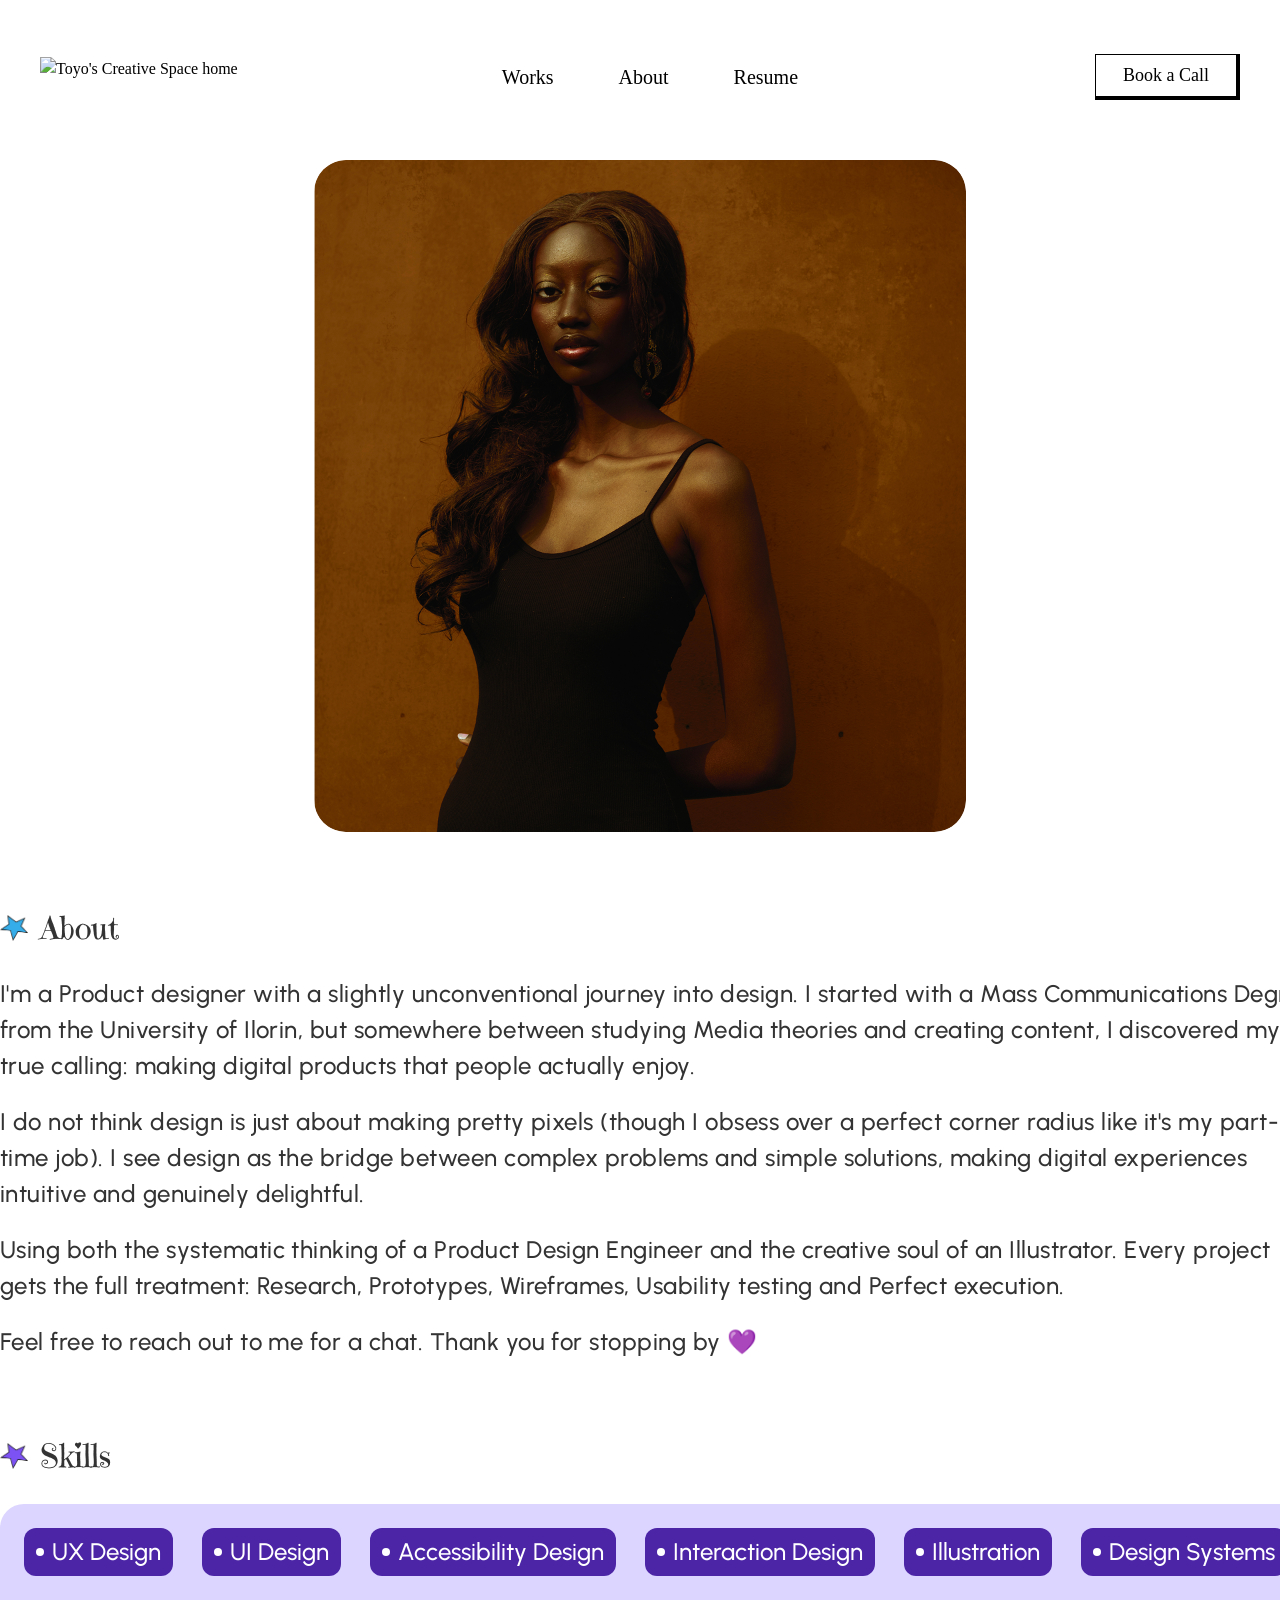
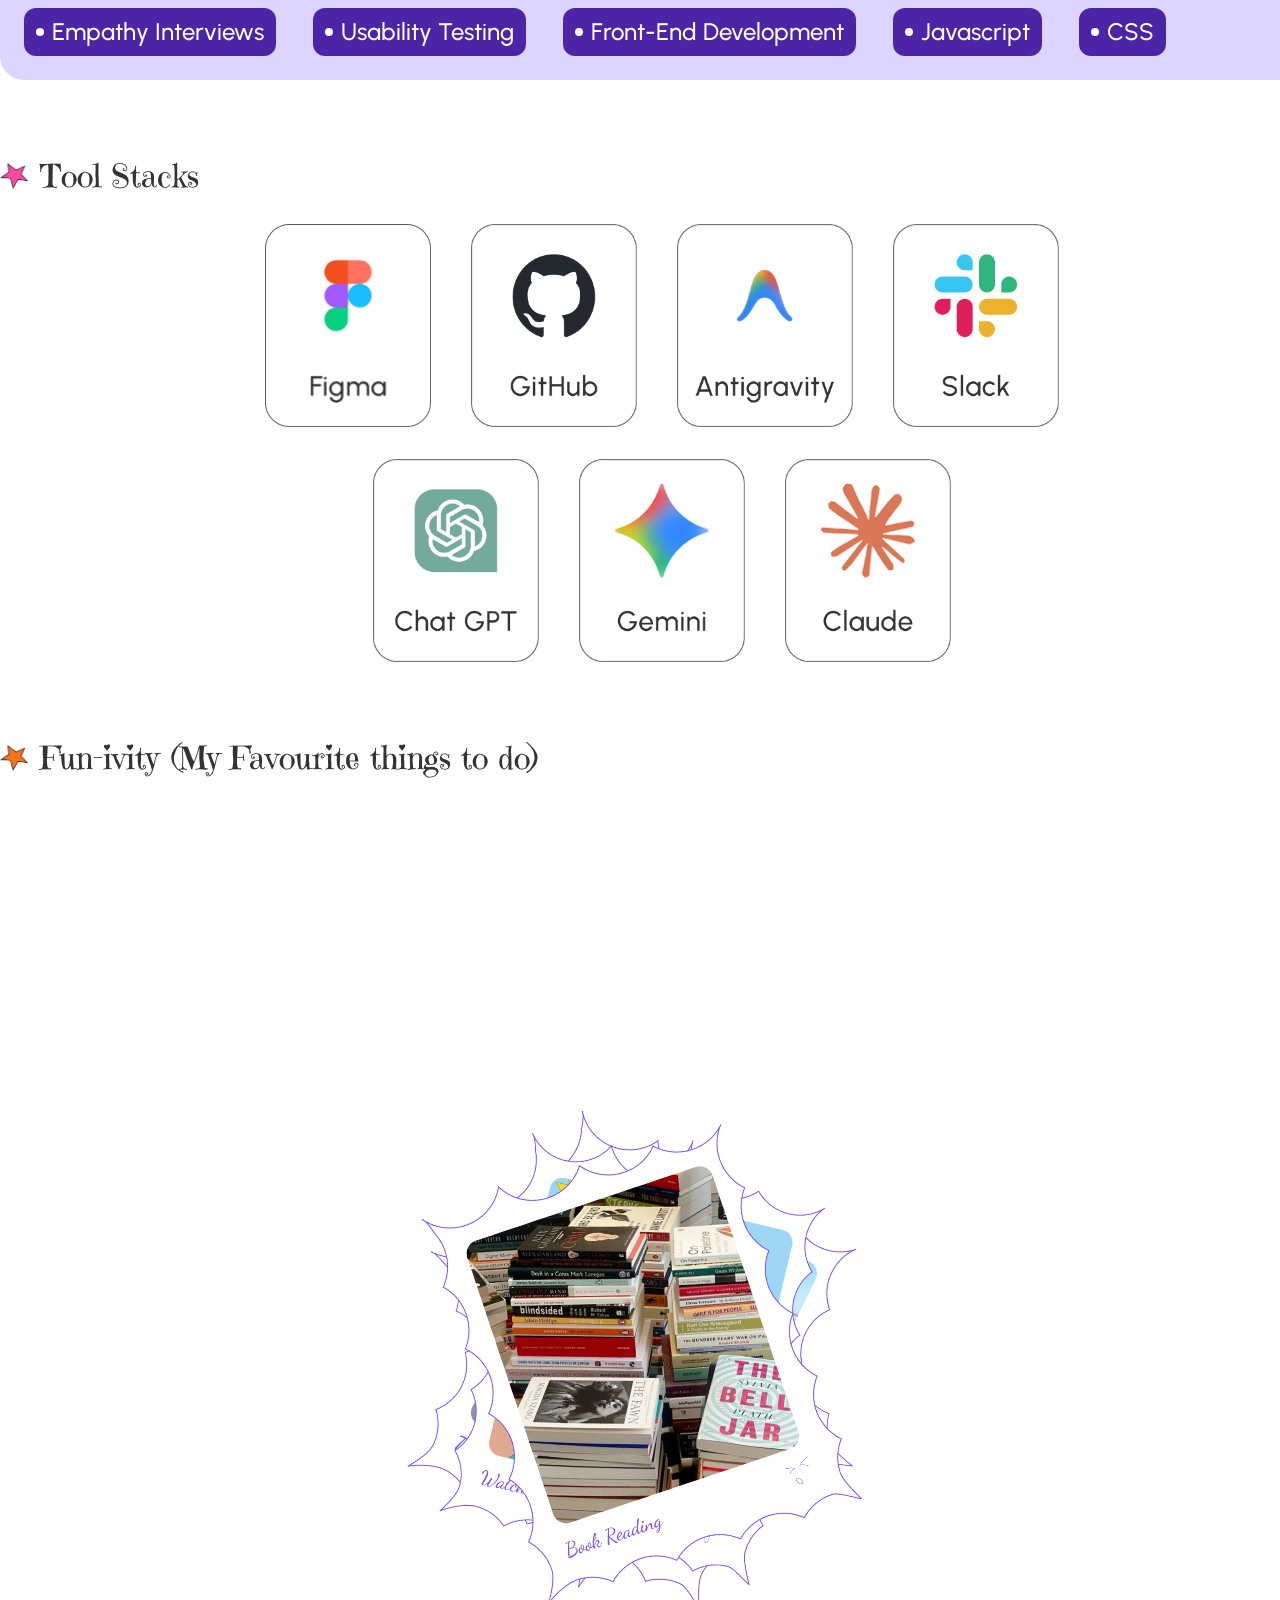
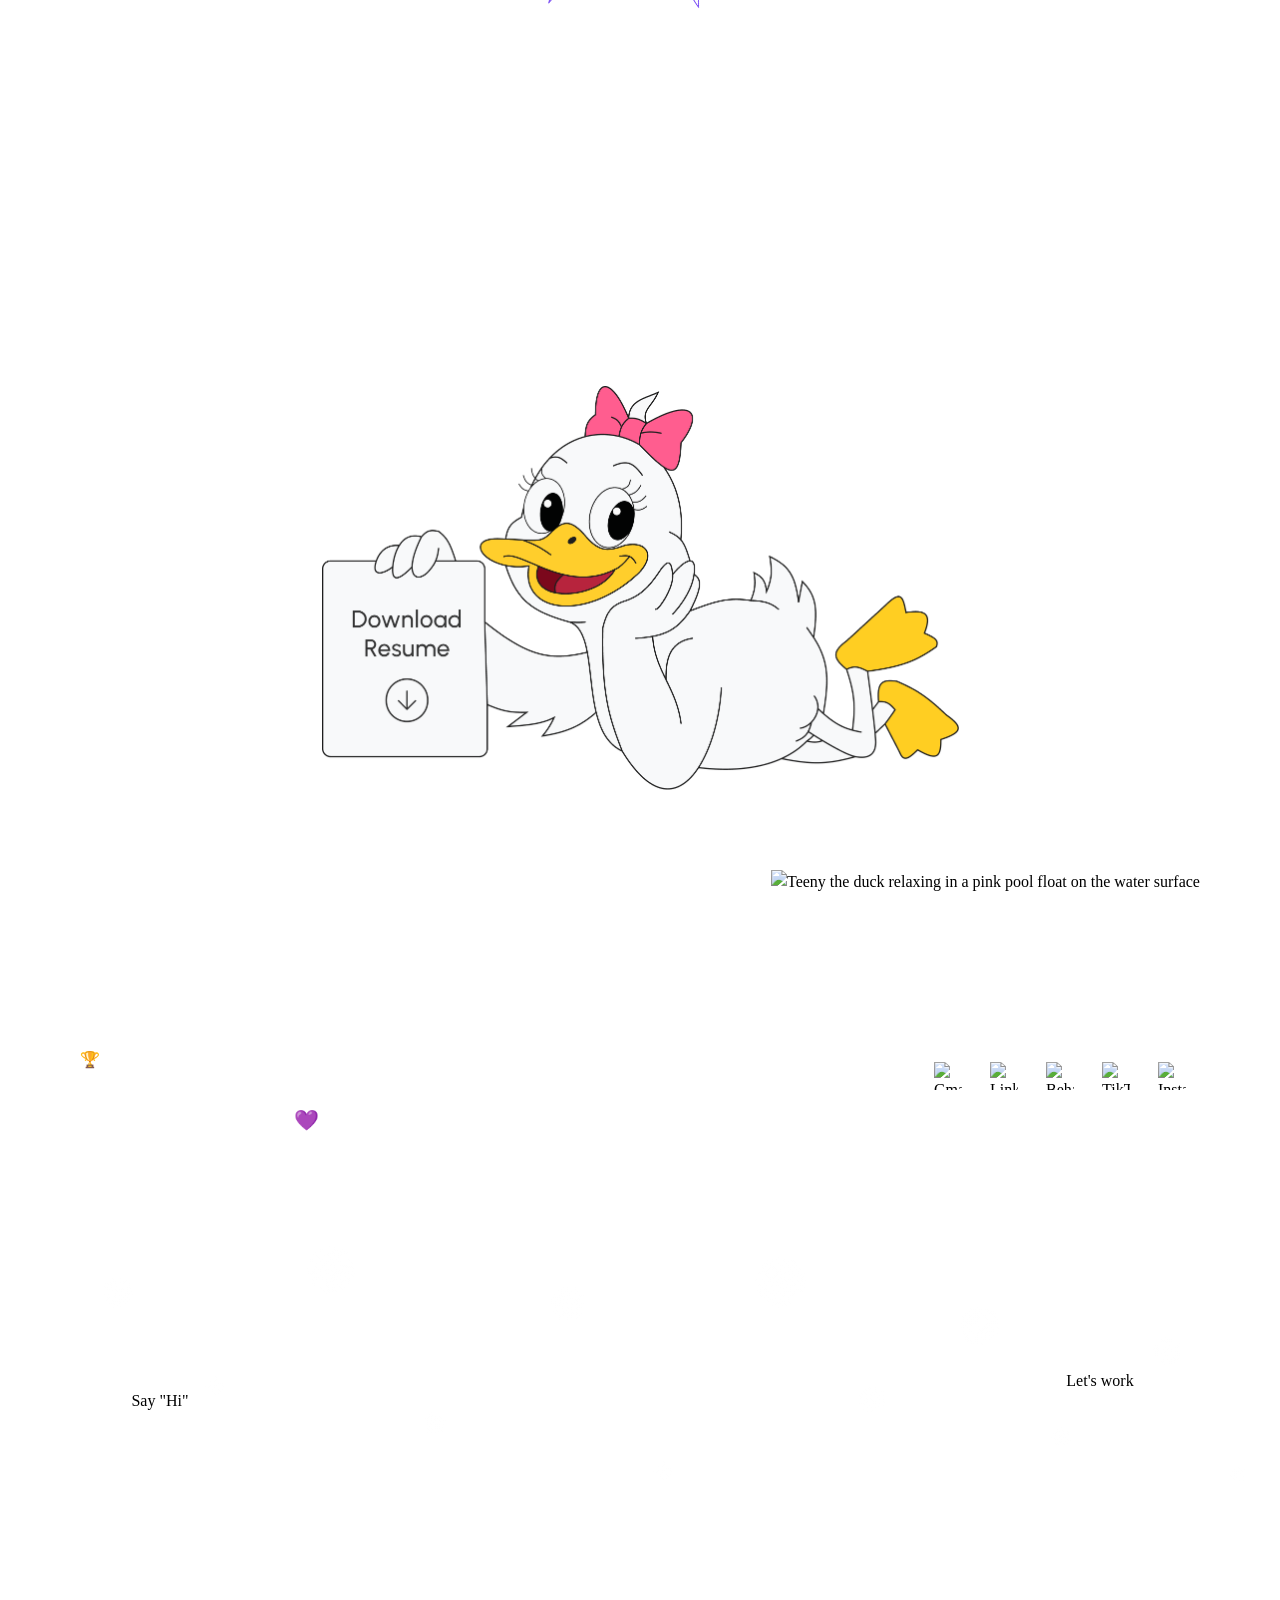
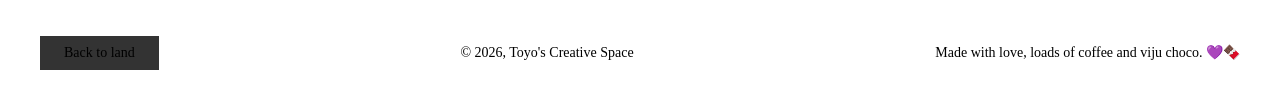
==== commit 1a1f3f6f: "Add Giggles case study" ====
--- a/about.html
+++ b/about.html
@@ -18,10 +18,38 @@
 
   <!-- Mobile Menu Overlay -->
   <div class="mobile-menu" id="mobile-menu" role="dialog" aria-modal="true" aria-label="Navigation menu">
-    <a href="index.html#projects" class="mobile-menu__link">Works</a>
-    <a href="about.html" class="mobile-menu__link">About</a>
-    <a href="https://drive.google.com/file/d/1CQYjmtOOulWqzke0gi_U4UttHId4qYxD/view?usp=drive_link" class="mobile-menu__link" target="_blank" rel="noopener noreferrer">Resume</a>
-    <a href="https://cal.com/toyoscreativespace/project-discovery-call" class="mobile-menu__btn" target="_blank" rel="noopener noreferrer" aria-label="Book a call (opens in new tab)">Book a Call</a>
+    <div class="mobile-menu__header">
+      <a href="index.html" class="mobile-menu__logo"><img src="portfolio-design-images/tcs-logo.png" alt="Toyo's Creative Space"></a>
+      <button class="mobile-menu__close" aria-label="Close navigation menu">
+        <svg width="18" height="18" viewBox="0 0 18 18" fill="none" xmlns="http://www.w3.org/2000/svg" aria-hidden="true">
+          <path d="M16 2L2 16M2 2L16 16" stroke="#ffffff" stroke-width="2.5" stroke-linecap="round"/>
+        </svg>
+      </button>
+    </div>
+    <nav class="mobile-menu__nav">
+      <a href="index.html" class="mobile-menu__link">Home</a>
+      <a href="index.html#projects" class="mobile-menu__link">Work</a>
+      <a href="https://drive.google.com/file/d/1CQYjmtOOulWqzke0gi_U4UttHId4qYxD/view?usp=drive_link" class="mobile-menu__link" target="_blank" rel="noopener noreferrer">Resume</a>
+    </nav>
+    <div class="mobile-menu__actions">
+      <a href="https://cal.com/toyoscreativespace/project-discovery-call" class="mobile-menu__btn" target="_blank" rel="noopener noreferrer" aria-label="Book a call (opens in new tab)">&#128197; Book a Call &rarr;</a>
+    </div>
+    <div class="mobile-menu__illustration" aria-hidden="true">
+      <img src="about-assets/teeny at work.png" alt="">
+    </div>
+    <div class="mobile-menu__contact">
+      <p class="mobile-menu__contact-label">Contact</p>
+      <div class="mobile-menu__contact-row">
+        <a href="mailto:toyoscreativespace@gmail.com" class="mobile-menu__contact-email">toyoscreativespace@gmail.com</a>
+        <button class="mobile-menu__copy-btn" aria-label="Copy email address" data-copy="toyoscreativespace@gmail.com">
+          <svg width="18" height="18" viewBox="0 0 24 24" fill="none" xmlns="http://www.w3.org/2000/svg" aria-hidden="true">
+            <rect x="9" y="9" width="13" height="13" rx="2" stroke="#292929" stroke-width="1.5"/>
+            <path d="M5 15H4a2 2 0 0 1-2-2V4a2 2 0 0 1 2-2h9a2 2 0 0 1 2 2v1" stroke="#292929" stroke-width="1.5"/>
+          </svg>
+        </button>
+      </div>
+      <p class="mobile-menu__globe">🌐 Works round the Globe</p>
+    </div>
   </div>
 
   <!-- Navigation -->
@@ -157,88 +185,154 @@
   </main>
 
   <!-- FOOTER — exact copy from index.html -->
-  <footer class="footer" aria-label="Site footer">
-
-    <div class="footer__top">
-      <div class="footer__row1">
-        <img src="icons/sea shells.png" alt="" class="footer__shell-icon">
-        <span class="footer__label">LAGOS</span>
-        <span class="footer__time" id="lagos-time" aria-live="polite" aria-label="Current time in Lagos, Nigeria"></span>
-      </div>
-      <div class="footer__row2">
-        <div class="footer__message">
-          <p>If you have any cool ideas, questions. Feel free to reach out to me for a chat.&#x1F49C;</p>
-        </div>
-        <nav class="footer__nav" aria-label="Footer navigation">
-          <a href="index.html">Works</a>
-          <a href="about.html">About</a>
-          <a href="#">Resume</a>
-        </nav>
-        <div class="footer__socials">
-          <a href="mailto:omotoyosi2sure@gmail.com" target="_blank" rel="noopener noreferrer" aria-label="Send email to Toyo (opens in new tab)">
-            <img src="icons/Gmail.png" alt="">
-          </a>
-          <a href="https://linkedin.com/in/omotoyosi-bamigboye" target="_blank" rel="noopener noreferrer" aria-label="Visit Toyo on LinkedIn (opens in new tab)">
-            <img src="icons/Linkedin.png" alt="">
-          </a>
-          <a href="https://behance.net/omotoyobamigbo" target="_blank" rel="noopener noreferrer" aria-label="Visit Toyo on Behance (opens in new tab)">
-            <img src="icons/Behance.png" alt="">
-          </a>
-          <a href="https://tiktok.com/@toyoscreativespace" target="_blank" rel="noopener noreferrer" aria-label="Visit Toyo on TikTok (opens in new tab)">
-            <img src="icons/Tiktok.png" alt="">
-          </a>
-          <a href="https://instagram.com/toyoscreativespace" target="_blank" rel="noopener noreferrer" aria-label="Visit Toyo on Instagram (opens in new tab)">
-            <img src="icons/Instagram.png" alt="">
-          </a>
-        </div>
-      </div>
-    </div>
-
-    <div class="underwater">
-      <img src="portfolio-design-images/footer illustrations/blue sea water.png" alt="" class="underwater__water-bg">
-      <img src="portfolio-design-images/footer illustrations/waves.png" alt="" class="underwater__wave underwater__wave--1">
-      <img src="portfolio-design-images/footer illustrations/waves.png" alt="" class="underwater__wave underwater__wave--2">
-      <img src="portfolio-design-images/footer illustrations/waves.png" alt="" class="underwater__wave underwater__wave--3">
-      <img src="portfolio-design-images/footer illustrations/sand.png" alt="" class="underwater__sand">
-      <img src="portfolio-design-images/footer illustrations/green-coral.png" alt="" class="underwater__seaweed-green">
-      <img src="portfolio-design-images/footer illustrations/dark green seaweed.png" alt="" class="underwater__seaweed-dark">
-      <img src="portfolio-design-images/footer illustrations/yellow coral.png" alt="" class="underwater__coral-yellow">
-      <img src="portfolio-design-images/footer illustrations/orange coral.png" alt="" class="underwater__coral-orange">
-      <img src="portfolio-design-images/footer illustrations/dark green seaweed.png" alt="" class="underwater__seaweed-right">
-      <img src="portfolio-design-images/footer illustrations/purple tube coral.png" alt="" class="underwater__coral-purple">
-      <img src="portfolio-design-images/footer illustrations/pink mushrooms.png" alt="" class="underwater__mushroom-pink">
-      <img src="portfolio-design-images/footer illustrations/purple mushrooms.png" alt="" class="underwater__mushroom-purple">
-      <div class="underwater__fish-orange-wrapper">
-        <img src="portfolio-design-images/footer illustrations/yellow fish.png" alt="Fish saying Say Hi" class="underwater__fish-orange">
-        <span class="underwater__fish-text-orange">Say "Hi"</span>
-      </div>
-      <div class="underwater__fish-green-wrapper">
-        <img src="portfolio-design-images/footer illustrations/green fish.png" alt="Fish saying Let's work" class="underwater__fish-green">
-        <span class="underwater__fish-text-green">Let's work</span>
-      </div>
-      <img src="portfolio-design-images/footer illustrations/pink-star.png" alt="" class="underwater__star-pink">
-      <img src="portfolio-design-images/footer illustrations/orange star.png" alt="" class="underwater__star-orange">
-      <img src="portfolio-design-images/footer illustrations/orange shells.png" alt="" class="underwater__shell-orange">
-      <img src="portfolio-design-images/footer illustrations/pink-shell.png" alt="" class="underwater__shell-pink">
-      <img src="portfolio-design-images/footer illustrations/yellow shells.png" alt="" class="underwater__shell-yellow">
-      <img src="portfolio-design-images/footer illustrations/rocks.png" alt="" class="underwater__rocks">
-      <img src="portfolio-design-images/footer illustrations/bubbles.png" alt="" class="underwater__bubble" style="width:52px;left:24px;top:362px;">
-      <img src="portfolio-design-images/footer illustrations/bubbles.png" alt="" class="underwater__bubble" style="width:45px;left:272px;top:416px;">
-      <img src="portfolio-design-images/footer illustrations/bubbles (1).png" alt="" class="underwater__bubble" style="width:21px;left:372px;top:650px;">
-      <img src="portfolio-design-images/footer illustrations/bubbles.png" alt="" class="underwater__bubble" style="width:52px;left:616px;top:751px;">
-      <img src="portfolio-design-images/footer illustrations/bubbles (1).png" alt="" class="underwater__bubble" style="width:45px;left:772px;top:442px;">
-      <img src="portfolio-design-images/footer illustrations/bubbles.png" alt="" class="underwater__bubble" style="width:52px;left:857px;top:695px;">
-      <img src="portfolio-design-images/footer illustrations/bubbles (1).png" alt="" class="underwater__bubble" style="width:45px;left:1029px;top:410px;">
-      <img src="portfolio-design-images/footer illustrations/bubbles.png" alt="" class="underwater__bubble" style="width:21px;left:1141px;top:784px;">
-      <img src="portfolio-design-images/footer illustrations/bubbles (1).png" alt="" class="underwater__bubble" style="width:52px;left:1271px;top:484px;">
-      <img src="portfolio-design-images/teeny in floater.png" alt="Teeny relaxing in pool float" class="underwater__teeny">
-      <a href="#" class="underwater__back-to-land" onclick="scrollToTop();return false;" role="button" aria-label="Scroll back to top">
-        <img src="portfolio-design-images/footer illustrations/back to land rock.png" alt="Back to land">
-      </a>
-      <div class="underwater__bottom-bar">
-        <span>&copy; 2026, Toyo's Creative Space</span>
-        <span>Made with love, loads of coffee and viju choco. &#x1F49C;&#x1F36B;</span>
-      </div>
+  <footer class="site-footer" aria-label="Site footer">
+
+    <!-- Wave at the very top edge of the footer — sits on top of blue water bg -->
+    <img src="portfolio-design-images/footer illustrations/waves.png"
+         alt="" aria-hidden="true" loading="lazy"
+         class="site-footer__wave">
+
+    <!-- Teeny in floater — positioned on the wave/water surface -->
+    <img src="portfolio-design-images/teeny in floater.png"
+         alt="Teeny the duck relaxing in a pink pool float on the water surface"
+         class="footer-sea__teeny" loading="lazy">
+
+    <!-- INFO BAND — sits on blue water below the wave -->
+    <div class="footer-band">
+
+      <!-- Left: clock + message -->
+      <div class="footer-band__left">
+        <p class="footer-band__clock">🏆 LAGOS <span id="lagos-time" aria-live="polite" aria-label="Current time in Lagos">9:00AM</span></p>
+        <p class="footer-band__message">If you have any cool ideas, questions. Feel free to reach out to me for a chat. 💜</p>
+      </div>
+
+      <!-- Middle: nav links -->
+      <nav class="footer-band__nav" aria-label="Footer navigation">
+        <a href="index.html" class="footer-band__nav-link">Works</a>
+        <a href="about.html" class="footer-band__nav-link">About</a>
+        <a href="#" class="footer-band__nav-link">Resume</a>
+      </nav>
+
+      <!-- Right: social icon circles -->
+      <div class="footer-band__socials">
+        <a href="mailto:toyobammy@gmail.com" target="_blank" rel="noopener noreferrer" aria-label="Email Toyo" class="footer-band__social-btn">
+          <img src="icons/Gmail.png" alt="Gmail" loading="lazy">
+        </a>
+        <a href="https://linkedin.com/in/omotoyosi-bamigboye" target="_blank" rel="noopener noreferrer" aria-label="LinkedIn" class="footer-band__social-btn">
+          <img src="icons/Linkedin.png" alt="LinkedIn" loading="lazy">
+        </a>
+        <a href="https://behance.net/omotoyobamigbo" target="_blank" rel="noopener noreferrer" aria-label="Behance" class="footer-band__social-btn">
+          <img src="icons/Behance.png" alt="Behance" loading="lazy">
+        </a>
+        <a href="https://tiktok.com/@toyoscreativespace" target="_blank" rel="noopener noreferrer" aria-label="TikTok" class="footer-band__social-btn">
+          <img src="icons/Tiktok.png" alt="TikTok" loading="lazy">
+        </a>
+        <a href="https://instagram.com/toyoscreativespace" target="_blank" rel="noopener noreferrer" aria-label="Instagram" class="footer-band__social-btn">
+          <img src="icons/Instagram.png" alt="Instagram" loading="lazy">
+        </a>
+      </div>
+
+    </div>
+
+    <!-- PART 2: UNDERWATER SCENE -->
+    <div class="footer-sea" aria-label="Underwater illustration">
+
+      <!-- Sand floor -->
+      <div class="footer-sea__sand" aria-hidden="true"></div>
+
+      <!-- 1. Green coral (far left) -->
+      <img src="portfolio-design-images/footer illustrations/green-coral.png" alt="" aria-hidden="true" loading="lazy"
+           class="footer-sea__el" style="left:40px;bottom:80px;height:220px;">
+
+      <!-- 2. Dark green seaweed (second from left) -->
+      <img src="portfolio-design-images/footer illustrations/dark green seaweed.png" alt="" aria-hidden="true" loading="lazy"
+           class="footer-sea__el" style="left:180px;bottom:80px;height:260px;">
+
+      <!-- 3. Yellow fish "Say Hi" (left, swimming) -->
+      <div class="footer-sea__fish-wrap" style="left:160px;bottom:240px;" aria-hidden="true">
+        <img src="portfolio-design-images/footer illustrations/yellow fish.png" alt="" loading="lazy" class="footer-sea__fish-img">
+        <span class="footer-sea__fish-text">Say "Hi"</span>
+      </div>
+
+      <!-- 4. Pink mushroom coral (center-left) -->
+      <img src="portfolio-design-images/footer illustrations/pink mushrooms.png" alt="" aria-hidden="true" loading="lazy"
+           class="footer-sea__el" style="left:380px;bottom:80px;height:160px;">
+
+      <!-- 5. Pink starfish -->
+      <img src="portfolio-design-images/footer illustrations/pink-star.png" alt="" aria-hidden="true" loading="lazy"
+           class="footer-sea__el" style="left:300px;bottom:90px;height:50px;">
+
+      <!-- 6. Orange starfish -->
+      <img src="portfolio-design-images/footer illustrations/orange star.png" alt="" aria-hidden="true" loading="lazy"
+           class="footer-sea__el" style="left:440px;bottom:85px;height:45px;">
+
+      <!-- 7. Purple tube coral (center) -->
+      <img src="portfolio-design-images/footer illustrations/purple tube coral.png" alt="" aria-hidden="true" loading="lazy"
+           class="footer-sea__el" style="left:520px;bottom:80px;height:180px;">
+
+      <!-- 8a. Rocks (center) -->
+      <img src="portfolio-design-images/footer illustrations/rocks.png" alt="" aria-hidden="true" loading="lazy"
+           class="footer-sea__el" style="left:470px;bottom:80px;height:50px;">
+
+      <!-- 8b. Rocks (right of center) -->
+      <img src="portfolio-design-images/footer illustrations/rocks.png" alt="" aria-hidden="true" loading="lazy"
+           class="footer-sea__el" style="left:720px;bottom:80px;height:50px;">
+
+      <!-- 9. Pink shell -->
+      <img src="portfolio-design-images/footer illustrations/pink-shell.png" alt="" aria-hidden="true" loading="lazy"
+           class="footer-sea__el" style="left:660px;bottom:85px;height:45px;">
+
+      <!-- 10. Yellow coral tree (right side, large) -->
+      <img src="portfolio-design-images/footer illustrations/yellow coral.png" alt="" aria-hidden="true" loading="lazy"
+           class="footer-sea__el" style="right:340px;bottom:80px;height:240px;">
+
+      <!-- 11. Orange coral tree (right side, smaller) -->
+      <img src="portfolio-design-images/footer illustrations/orange coral.png" alt="" aria-hidden="true" loading="lazy"
+           class="footer-sea__el" style="right:260px;bottom:80px;height:200px;">
+
+      <!-- 12. Dark green seaweed (far right) -->
+      <img src="portfolio-design-images/footer illustrations/dark green seaweed.png" alt="" aria-hidden="true" loading="lazy"
+           class="footer-sea__el" style="right:40px;bottom:80px;height:260px;">
+
+      <!-- 13. Green fish "Let's work" (right, swimming) -->
+      <div class="footer-sea__fish-wrap footer-sea__fish-wrap--right" style="right:180px;bottom:260px;" aria-hidden="true">
+        <img src="portfolio-design-images/footer illustrations/green fish.png" alt="" loading="lazy" class="footer-sea__fish-img footer-sea__fish-img--flip">
+        <span class="footer-sea__fish-text">Let's work</span>
+      </div>
+
+      <!-- 14. Purple mushroom (far right) -->
+      <img src="portfolio-design-images/footer illustrations/purple mushrooms.png" alt="" aria-hidden="true" loading="lazy"
+           class="footer-sea__el" style="right:60px;bottom:80px;height:140px;">
+
+      <!-- 15. Yellow shell (far right) -->
+      <img src="portfolio-design-images/footer illustrations/yellow shells.png" alt="" aria-hidden="true" loading="lazy"
+           class="footer-sea__el" style="right:120px;bottom:85px;height:40px;">
+
+      <!-- 16. Purple starfish (far right) -->
+      <img src="portfolio-design-images/footer illustrations/purple star.png" alt="" aria-hidden="true" loading="lazy"
+           class="footer-sea__el" style="right:200px;bottom:85px;height:50px;">
+
+      <!-- CSS bubbles — 12 scattered across the water -->
+      <div class="footer-sea__bubble" style="width:32px;height:32px;left:8%;top:18%;" aria-hidden="true"></div>
+      <div class="footer-sea__bubble" style="width:20px;height:20px;left:16%;top:38%;" aria-hidden="true"></div>
+      <div class="footer-sea__bubble" style="width:48px;height:48px;left:24%;top:12%;" aria-hidden="true"></div>
+      <div class="footer-sea__bubble" style="width:24px;height:24px;left:33%;top:45%;" aria-hidden="true"></div>
+      <div class="footer-sea__bubble" style="width:36px;height:36px;left:43%;top:20%;" aria-hidden="true"></div>
+      <div class="footer-sea__bubble" style="width:20px;height:20px;left:51%;top:55%;" aria-hidden="true"></div>
+      <div class="footer-sea__bubble" style="width:52px;height:52px;left:59%;top:14%;" aria-hidden="true"></div>
+      <div class="footer-sea__bubble" style="width:28px;height:28px;left:67%;top:40%;" aria-hidden="true"></div>
+      <div class="footer-sea__bubble" style="width:40px;height:40px;left:75%;top:24%;" aria-hidden="true"></div>
+      <div class="footer-sea__bubble" style="width:22px;height:22px;left:82%;top:48%;" aria-hidden="true"></div>
+      <div class="footer-sea__bubble" style="width:30px;height:30px;left:90%;top:30%;" aria-hidden="true"></div>
+      <div class="footer-sea__bubble" style="width:18px;height:18px;left:96%;top:56%;" aria-hidden="true"></div>
+
+      <!-- Bottom bar -->
+      <div class="footer-sea__bar">
+        <button class="footer-sea__back-btn" onclick="scrollToTop()" aria-label="Scroll back to top of page">Back to land</button>
+        <span class="footer-sea__copyright">&copy; 2026, Toyo's Creative Space</span>
+        <span class="footer-sea__tagline">Made with love, loads of coffee and viju choco. 💜🍫</span>
+      </div>
+
     </div>
 
   </footer>
--- a/css/global.css
+++ b/css/global.css
@@ -0,0 +1,79 @@
+@import url('https://fonts.googleapis.com/css2?family=Emilys+Candy&family=Urbanist:wght@400;500;600;700&family=Manrope:wght@500&display=swap');
+@import url('variables.css');
+
+*,
+*::before,
+*::after {
+  margin: 0;
+  padding: 0;
+  box-sizing: border-box;
+}
+
+html {
+  scroll-behavior: smooth;
+  overflow-x: hidden;
+}
+
+body {
+  font-family: var(--font-family-primary);
+  background: var(--color-page-bg);
+  color: var(--color-text-primary);
+  line-height: 1.5;
+  -webkit-font-smoothing: antialiased;
+  -moz-osx-font-smoothing: grayscale;
+  overflow-x: hidden;
+  max-width: 100%;
+}
+
+img {
+  display: block;
+  max-width: 100%;
+}
+
+a {
+  text-decoration: none;
+  color: inherit;
+}
+
+ul {
+  list-style: none;
+}
+
+button {
+  cursor: pointer;
+  border: none;
+  background: none;
+  font-family: inherit;
+}
+
+.skip-link {
+  position: absolute;
+  top: -100%;
+  left: 0;
+  background: var(--color-primary);
+  color: var(--color-text-on-primary);
+  padding: var(--spacing-xs) var(--spacing-m);
+  z-index: 10000;
+  font-family: var(--font-family-primary);
+  font-weight: var(--font-weight-medium);
+}
+
+.skip-link:focus {
+  top: 0;
+}
+
+:focus-visible {
+  outline: 2px solid var(--color-primary);
+  outline-offset: 2px;
+}
+
+@media (prefers-reduced-motion: reduce) {
+  *,
+  *::before,
+  *::after {
+    animation-duration: 0.01ms !important;
+    animation-iteration-count: 1 !important;
+    transition-duration: 0.01ms !important;
+    scroll-behavior: auto !important;
+  }
+}
--- a/css/style.css
+++ b/css/style.css
@@ -4,6 +4,7 @@
 
 .nav {
   width: 1322px;
+  max-width: calc(100vw - 40px);
   height: 74px;
   position: fixed;
   top: 40px;
@@ -25,11 +26,11 @@
   height: 64px;
   padding: 0 32px;
   border-radius: 100px;
-  background: rgba(255, 255, 255, 0.20);
-  backdrop-filter: blur(12px);
-  -webkit-backdrop-filter: blur(12px);
-  border: 0.5px solid #D1D1D1;
-  box-shadow: 0 4px 24px rgba(0, 0, 0, 0.06);
+  background: rgba(255, 255, 255, 0.25);
+  backdrop-filter: blur(16px);
+  -webkit-backdrop-filter: blur(16px);
+  border: none;
+  box-shadow: 0 8px 32px rgba(0, 0, 0, 0.08);
 }
 
 .nav__logo {
@@ -99,18 +100,26 @@
 
 .nav__hamburger {
   display: none;
-  width: 44px;
-  height: 44px;
+  width: 48px;
+  height: 48px;
+  border-radius: 50%;
+  background: var(--color-primary);
+  box-shadow: 0 3px 0 0 var(--color-border);
   flex-direction: column;
   justify-content: center;
   align-items: center;
   gap: 5px;
+  transition: background var(--duration-fast) var(--ease-default);
+}
+
+.nav__hamburger:hover {
+  background: var(--color-primary-dark);
 }
 
 .nav__hamburger-line {
-  width: 24px;
+  width: 22px;
   height: 2px;
-  background: var(--color-text-primary);
+  background: #ffffff;
   transition: transform var(--duration-normal) var(--ease-default), opacity var(--duration-normal) var(--ease-default);
 }
 
@@ -127,43 +136,229 @@
 }
 
 .mobile-menu {
-  display: none;
   position: fixed;
-  top: 0;
-  left: 0;
-  width: 100%;
-  height: 100%;
+  top: 8px;
+  left: 8px;
+  right: 8px;
+  max-height: calc(100svh - 72px);
+  overflow-y: auto;
   background: var(--color-page-bg);
-  z-index: 999;
+  border-radius: 20px;
+  box-shadow: 0 8px 48px rgba(0, 0, 0, 0.14), 0 2px 12px rgba(0, 0, 0, 0.06);
+  z-index: 1001;
+  padding: 24px 24px 36px;
+  display: flex;
   flex-direction: column;
+
+  opacity: 0;
+  visibility: hidden;
+  transform: translateY(-10px) scale(0.97);
+  transform-origin: top center;
+  transition:
+    opacity 0.3s ease,
+    transform 0.36s cubic-bezier(0.16, 1, 0.3, 1),
+    visibility 0s linear 0.36s;
+}
+
+.mobile-menu.open {
+  opacity: 1;
+  visibility: visible;
+  transform: none;
+  transition:
+    opacity 0.28s ease,
+    transform 0.36s cubic-bezier(0.16, 1, 0.3, 1),
+    visibility 0s linear 0s;
+}
+
+.mobile-menu__header {
+  display: flex;
+  align-items: center;
+  justify-content: space-between;
+  margin-bottom: 20px;
+  flex-shrink: 0;
+}
+
+.mobile-menu__logo img {
+  height: 36px;
+  width: auto;
+}
+
+.mobile-menu__close {
+  width: 48px;
+  height: 48px;
+  border-radius: 50%;
+  background: var(--color-primary);
+  box-shadow: 0 4px 0 0 var(--color-border);
+  border: none;
+  display: flex;
+  align-items: center;
   justify-content: center;
-  align-items: center;
-  gap: var(--spacing-xl);
-}
-
-.mobile-menu.open {
-  display: flex;
+  cursor: pointer;
+  flex-shrink: 0;
+  opacity: 0;
+  transform: scale(0.7);
+  transition:
+    background var(--duration-fast) var(--ease-default),
+    opacity 0.22s ease,
+    transform 0.3s cubic-bezier(0.34, 1.56, 0.64, 1);
+}
+
+.mobile-menu.open .mobile-menu__close {
+  opacity: 1;
+  transform: scale(1);
+  transition-delay: 0.1s;
+}
+
+.mobile-menu__close:hover {
+  background: var(--color-primary-dark);
+}
+
+.mobile-menu__nav {
+  display: flex;
+  flex-direction: column;
+  flex: none;
+  margin-top: 0;
+  gap: 12px;
 }
 
 .mobile-menu__link {
+  font-family: var(--font-family-display);
+  font-weight: 400;
+  font-size: 40px;
+  line-height: 1.2;
+  color: var(--color-text-primary);
+  text-decoration: none;
+  display: block;
+  opacity: 0;
+  transform: translateY(28px);
+  transition:
+    color var(--duration-fast) var(--ease-default),
+    opacity 0.32s ease,
+    transform 0.44s cubic-bezier(0.16, 1, 0.3, 1);
+}
+
+.mobile-menu__link:hover {
+  color: var(--color-primary);
+}
+
+.mobile-menu.open .mobile-menu__link:nth-child(1) { opacity: 1; transform: none; transition-delay: 0.08s; }
+.mobile-menu.open .mobile-menu__link:nth-child(2) { opacity: 1; transform: none; transition-delay: 0.15s; }
+.mobile-menu.open .mobile-menu__link:nth-child(3) { opacity: 1; transform: none; transition-delay: 0.22s; }
+
+.mobile-menu__actions {
+  padding: 20px 0 0;
+  opacity: 0;
+  transform: translateY(12px);
+  transition:
+    opacity 0.3s ease,
+    transform 0.4s cubic-bezier(0.16, 1, 0.3, 1);
+}
+
+.mobile-menu.open .mobile-menu__actions {
+  opacity: 1;
+  transform: none;
+  transition-delay: 0.28s;
+}
+
+.mobile-menu__btn {
+  display: inline-flex;
+  align-items: center;
+  justify-content: center;
+  width: auto;
+  padding: 0 28px;
+  height: 48px;
+  background: var(--color-primary);
+  border-width: 0.5px 4px 4px 0.5px;
+  border-style: solid;
+  border-color: var(--color-border);
+  border-radius: var(--radius-sm);
   font-family: var(--font-family-primary);
   font-weight: var(--font-weight-medium);
-  font-size: 24px;
+  font-size: 16px;
+  color: var(--color-text-inverse);
+  text-decoration: none;
+  transition: background var(--duration-fast) var(--ease-default);
+}
+
+.mobile-menu__btn:hover {
+  background: var(--color-primary-dark);
+}
+
+.mobile-menu__illustration {
+  margin-top: 14px;
+  pointer-events: none;
+  opacity: 0;
+  transform: translateY(12px);
+  transition:
+    opacity 0.3s ease,
+    transform 0.4s cubic-bezier(0.16, 1, 0.3, 1);
+}
+
+.mobile-menu.open .mobile-menu__illustration {
+  opacity: 1;
+  transform: none;
+  transition-delay: 0.32s;
+}
+
+.mobile-menu__illustration img {
+  height: 160px;
+  width: auto;
+  object-fit: contain;
+  display: block;
+}
+
+.mobile-menu__contact {
+  margin-top: auto;
+  padding-top: 16px;
+  border-top: 1px solid rgba(0, 0, 0, 0.1);
+  opacity: 0;
+  transition: opacity 0.28s ease;
+}
+
+.mobile-menu.open .mobile-menu__contact {
+  opacity: 1;
+  transition-delay: 0.36s;
+}
+
+.mobile-menu__contact-label {
+  font-family: var(--font-family-primary);
+  font-size: 11px;
+  font-weight: var(--font-weight-semibold);
+  letter-spacing: 0.1em;
+  text-transform: uppercase;
+  color: var(--color-text-secondary);
+  margin-bottom: 8px;
+}
+
+.mobile-menu__contact-row {
+  display: flex;
+  align-items: center;
+  gap: 10px;
+}
+
+.mobile-menu__contact-email {
+  font-family: var(--font-family-primary);
+  font-size: 14px;
+  font-weight: var(--font-weight-medium);
   color: var(--color-text-primary);
-}
-
-.mobile-menu__btn {
-  width: 200px;
-  height: 56px;
-  background: var(--color-primary);
-  border-radius: var(--radius-sm);
-  font-family: var(--font-family-primary);
-  font-weight: var(--font-weight-medium);
-  font-size: 20px;
-  color: var(--color-text-inverse);
-  display: flex;
-  align-items: center;
-  justify-content: center;
+  text-decoration: none;
+}
+
+.mobile-menu__copy-btn {
+  background: none;
+  border: none;
+  padding: 4px;
+  cursor: pointer;
+  display: flex;
+  align-items: center;
+  flex-shrink: 0;
+}
+
+.mobile-menu__globe {
+  margin-top: 4px;
+  font-family: var(--font-family-primary);
+  font-size: 13px;
+  color: var(--color-text-secondary);
 }
 
 /* ========================================
@@ -172,6 +367,7 @@
 
 .hero {
   width: 1512px;
+  max-width: 100%;
   height: 920px;
   background: var(--color-page-bg);
   flex: none;
@@ -227,7 +423,7 @@
   bottom: -2px;
   width: 100%;
   height: 7px;
-  object-fit: contain;
+  object-fit: fill;
 }
 
 .hero__name-last {
@@ -531,399 +727,246 @@
    FOOTER
    ======================================== */
 
-.footer {
-  width: 1512px;
-  margin: 0 auto;
+/* ========================================
+   SITE FOOTER
+   ======================================== */
+
+.site-footer {
   position: relative;
-  overflow: hidden;
-}
-
-.footer__top {
-  background: #EBEBEB;
-  padding: 40px 81px;
-}
-
-.footer__row1 {
-  display: flex;
-  align-items: center;
-  gap: 12px;
-  margin-bottom: 16px;
-}
-
-.footer__shell-icon {
-  width: 24px;
-  height: 24px;
+  width: 100%;
+  min-height: 700px;
+  background-image: url('../portfolio-design-images/footer illustrations/blue sea water.png');
+  background-size: cover;
+  background-position: center;
+  background-repeat: no-repeat;
+  overflow: visible;
+  padding-top: 130px;
+}
+
+/* Wave image — at the very top edge of the entire footer */
+.site-footer__wave {
+  position: absolute;
+  top: 0;
+  left: 0;
+  width: 100%;
+  height: auto;
+  display: block;
+  z-index: 4;
+  pointer-events: none;
+}
+
+/* ── Part 1: Top Info Band ── */
+
+.footer-band {
+  position: relative;
+  z-index: 5;
+  display: flex;
+  align-items: flex-start;
+  justify-content: space-between;
+  padding: 48px 80px;
+  background: transparent;
+}
+
+.footer-band__left {
+  display: flex;
+  flex-direction: column;
+  gap: var(--spacing-m);
+  max-width: 400px;
+}
+
+.footer-band__clock {
+  font-family: var(--font-family-primary);
+  font-size: 16px;
+  font-weight: var(--font-weight-semibold);
+  color: #FFFFFF;
+  margin: 0;
+}
+
+.footer-band__message {
+  font-family: var(--font-family-primary);
+  font-size: 20px;
+  font-weight: var(--font-weight-regular);
+  color: #FFFFFF;
+  line-height: 1.6;
+  margin: 0;
+  max-width: 400px;
+}
+
+.footer-band__nav {
+  display: flex;
+  flex-direction: column;
+  gap: var(--spacing-m);
+}
+
+.footer-band__nav-link,
+.footer-band__nav-link:hover,
+.footer-band__nav-link:focus,
+.footer-band__nav-link:active {
+  font-family: var(--font-family-primary);
+  font-size: 20px;
+  font-weight: var(--font-weight-medium);
+  color: #FFFFFF !important;
+  text-decoration: none !important;
+}
+
+.footer-band__socials {
+  display: flex;
+  flex-direction: row;
+  gap: var(--spacing-s);
+  align-items: center;
+}
+
+.footer-band__social-btn,
+.footer-band__social-btn:hover,
+.footer-band__social-btn:focus,
+.footer-band__social-btn:active {
+  display: flex;
+  align-items: center;
+  justify-content: center;
+  width: 56px;
+  height: 56px;
+  border-radius: 50%;
+  background: var(--color-white);
+  text-decoration: none;
+  flex-shrink: 0;
+  transition: none;
+}
+
+.footer-band__social-btn img {
+  width: 28px;
+  height: 28px;
   object-fit: contain;
-}
-
-.footer__label {
-  font-family: var(--font-family-primary);
-  font-weight: var(--font-weight-medium);
-  font-size: 20px;
-  color: #333333;
-}
-
-.footer__time {
-  font-family: var(--font-family-primary);
-  font-weight: var(--font-weight-medium);
-  font-size: 20px;
-  color: #333333;
-}
-
-.footer__row2 {
-  display: flex;
-  flex-direction: row;
-  gap: 176px;
-}
-
-.footer__message {
-  max-width: 555px;
-}
-
-.footer__message p {
-  font-family: var(--font-family-primary);
-  font-weight: var(--font-weight-medium);
-  font-size: 24px;
-  line-height: 150%;
-  color: #1C1C1C;
-}
-
-.footer__nav {
-  display: flex;
-  flex-direction: column;
-  gap: 12px;
-}
-
-.footer__nav a {
-  font-family: var(--font-family-primary);
-  font-weight: var(--font-weight-medium);
-  font-size: 24px;
-  color: #1C1C1C;
-  text-decoration: none;
-}
-
-.footer__socials {
-  display: flex;
-  gap: 12px;
-}
-
-.footer__socials a {
-  width: 60px;
-  height: 60px;
-  background: #F7F3FF;
-  border: 0.5px 0.5px 4px 0.5px solid #171717;
-  border-radius: 100px;
-  display: flex;
-  align-items: center;
-  justify-content: center;
-  transition: background 0.3s ease;
-}
-
-.footer__socials a img {
-  width: 32px;
-  height: 32px;
-  object-fit: contain;
-}
-
-.footer__socials a:hover {
-  background: #E8E0FF;
+  display: block;
+  pointer-events: none;
 }
 
 /* ========================================
    UNDERWATER SCENE
    ======================================== */
 
-.underwater {
+.footer-sea {
   position: relative;
   width: 100%;
-  height: 860px;
-  background: #35ADE9;
-  border: 1px solid #1C1C1C;
-  overflow: hidden;
-}
-
-.underwater__water-bg {
-  position: absolute;
-  width: 100%;
-  height: 100%;
-  object-fit: cover;
-}
-
-.underwater__wave {
-  position: absolute;
-  left: 0;
-  width: 100%;
-  opacity: 0.15;
-}
-
-.underwater__wave--1 {
-  top: 320px;
-  height: 118px;
-}
-
-.underwater__wave--2 {
-  top: 504px;
-  height: 142px;
-}
-
-.underwater__wave--3 {
-  top: 734px;
-  height: 143px;
-}
-
-.underwater__sand {
+  height: 500px;
+  overflow: visible;
+}
+
+/* Sand floor */
+.footer-sea__sand {
   position: absolute;
   bottom: 0;
-  width: 100%;
-  height: 256px;
-  object-fit: cover;
-}
-
-/* Seaweed & Coral */
-
-.underwater__seaweed-green {
+  left: 0;
+  width: 100%;
+  height: 100px;
+  background: var(--color-sand);
+  border-radius: 60px 60px 0 0;
+  z-index: 1;
+}
+
+/* All illustrated elements share this base */
+.footer-sea__el {
   position: absolute;
-  left: -19px;
-  bottom: 256px;
-  width: 221px;
-  height: 390px;
+  width: auto;
   object-fit: contain;
-}
-
-.underwater__seaweed-dark {
+  z-index: 2;
+}
+
+/* Fish wrappers — position set via inline style on each */
+.footer-sea__fish-wrap {
   position: absolute;
-  left: 250px;
-  bottom: 256px;
-  width: 124px;
-  height: 404px;
-  object-fit: contain;
-}
-
-.underwater__coral-yellow {
-  position: absolute;
-  right: 400px;
-  bottom: 256px;
-  width: 221px;
-  height: 390px;
-  object-fit: contain;
-}
-
-.underwater__coral-orange {
-  position: absolute;
-  right: 240px;
-  bottom: 256px;
-  width: 169px;
-  height: 301px;
-  object-fit: contain;
-}
-
-.underwater__seaweed-right {
-  position: absolute;
-  right: 60px;
-  bottom: 256px;
-  width: 124px;
-  height: 404px;
-  object-fit: contain;
-}
-
-.underwater__coral-purple {
-  position: absolute;
-  left: 50%;
-  bottom: 256px;
-  transform: translateX(-50%);
-  width: 164px;
-  height: 213px;
-  object-fit: contain;
-}
-
-.underwater__mushroom-pink {
-  position: absolute;
-  left: 453px;
-  bottom: 256px;
-  width: 165px;
-  height: 155px;
-  object-fit: contain;
-}
-
-.underwater__mushroom-purple {
-  position: absolute;
-  right: 60px;
-  bottom: 256px;
-  width: 165px;
-  height: 155px;
-  object-fit: contain;
-}
-
-/* Fish */
-
-.underwater__fish-orange-wrapper {
-  position: absolute;
-  left: 152px;
-  bottom: 380px;
-  width: 200px;
-  height: auto;
-}
-
-.underwater__fish-orange {
-  width: 100%;
-  height: auto;
+  z-index: 3;
+}
+
+.footer-sea__fish-img {
+  height: 90px;
+  width: auto;
   display: block;
 }
 
-.underwater__fish-text-orange {
+.footer-sea__fish-img--flip {
+  transform: scaleX(-1);
+}
+
+.footer-sea__fish-text {
   position: absolute;
   top: 50%;
   left: 50%;
   transform: translate(-50%, -50%);
   font-family: var(--font-family-primary);
+  font-size: 16px;
   font-weight: var(--font-weight-semibold);
-  font-size: 28px;
-  color: #171717;
-  text-align: center;
+  color: var(--color-text-primary);
   white-space: nowrap;
-}
-
-.underwater__fish-green-wrapper {
+  pointer-events: none;
+}
+
+/* Teeny in floater — sits on the wave, positioned relative to .site-footer */
+.footer-sea__teeny {
   position: absolute;
-  right: 280px;
-  bottom: 480px;
-  width: 200px;
-  height: auto;
-}
-
-.underwater__fish-green {
-  width: 100%;
-  height: auto;
-  display: block;
-  transform: scaleX(-1);
-}
-
-.underwater__fish-text-green {
+  right: 80px;
+  top: 0;
+  height: 200px;
+  width: auto;
+  object-fit: contain;
+  z-index: 10;
+}
+
+/* CSS bubbles */
+.footer-sea__bubble {
   position: absolute;
-  top: 50%;
-  left: 50%;
-  transform: translate(-50%, -50%);
-  font-family: var(--font-family-primary);
-  font-weight: var(--font-weight-semibold);
-  font-size: 28px;
-  color: #171717;
-  text-align: center;
-  white-space: nowrap;
-}
-
-/* Stars */
-
-.underwater__star-pink {
+  border-radius: 50%;
+  background: radial-gradient(
+    circle at 32% 32%,
+    rgba(255, 255, 255, 0.55) 0%,
+    rgba(255, 255, 255, 0.18) 38%,
+    rgba(255, 255, 255, 0.04) 70%,
+    transparent 100%
+  );
+  border: 1.5px solid rgba(255, 255, 255, 0.75);
+  z-index: 3;
+  pointer-events: none;
+}
+
+/* Bottom bar — sits on the sand */
+.footer-sea__bar {
   position: absolute;
-  left: 177px;
-  bottom: 286px;
-  width: 63px;
-  height: auto;
-  object-fit: contain;
-}
-
-.underwater__star-orange {
-  position: absolute;
-  left: 363px;
-  bottom: 270px;
-  width: 63px;
-  height: auto;
-  object-fit: contain;
-}
-
-/* Shells */
-
-.underwater__shell-orange {
-  position: absolute;
-  left: 669px;
-  bottom: 260px;
-  width: 65px;
-  height: auto;
-  object-fit: contain;
-}
-
-.underwater__shell-pink {
-  position: absolute;
-  left: 874px;
-  bottom: 260px;
-  width: 65px;
-  height: auto;
-  object-fit: contain;
-}
-
-.underwater__shell-yellow {
-  position: absolute;
-  right: 230px;
-  bottom: 260px;
-  width: 65px;
-  height: auto;
-  object-fit: contain;
-}
-
-/* Rocks */
-
-.underwater__rocks {
-  position: absolute;
-  left: 620px;
-  bottom: 270px;
-  width: 80px;
-  height: auto;
-  object-fit: contain;
-}
-
-/* Bubbles */
-
-.underwater__bubble {
-  position: absolute;
-  height: auto;
-  object-fit: contain;
-  z-index: 3;
-}
-
-/* Teeny */
-
-.underwater__teeny {
-  position: absolute;
-  right: 60px;
-  bottom: 256px;
-  width: 288px;
-  height: auto;
-  z-index: 10;
-  object-fit: contain;
-}
-
-/* Back to Land Rock */
-
-.underwater__back-to-land {
-  position: absolute;
-  left: 48px;
-  bottom: 30px;
-  z-index: 10;
+  bottom: 16px;
+  left: 0;
+  width: 100%;
+  display: flex;
+  align-items: center;
+  justify-content: space-between;
+  padding: 0 40px;
+  box-sizing: border-box;
+  z-index: 5;
+}
+
+.footer-sea__back-btn {
+  background: #333333;
+  color: var(--color-white);
+  border: none;
+  border-radius: var(--radius-full);
+  padding: 10px 24px;
+  font-family: var(--font-family-primary);
+  font-size: 14px;
+  font-weight: var(--font-weight-medium);
   cursor: pointer;
-}
-
-.underwater__back-to-land img {
-  display: block;
-  max-width: 180px;
-  height: auto;
-}
-
-/* Bottom Bar */
-
-.underwater__bottom-bar {
-  position: absolute;
-  bottom: 20px;
-  left: 0;
-  width: 100%;
-  display: flex;
-  justify-content: space-between;
-  padding: 0 48px;
-  box-sizing: border-box;
-  z-index: 10;
-  font-family: var(--font-family-primary);
-  font-weight: var(--font-weight-medium);
-  font-size: 18px;
-  color: #171717;
+  line-height: 1;
+}
+
+.footer-sea__back-btn:hover,
+.footer-sea__back-btn:focus {
+  background: #333333;
+  outline: 2px solid var(--color-white);
+  outline-offset: 2px;
+}
+
+.footer-sea__copyright,
+.footer-sea__tagline {
+  font-family: var(--font-family-primary);
+  font-size: 14px;
+  font-weight: var(--font-weight-regular);
+  color: var(--color-text-primary);
 }
 
 /* ========================================
@@ -953,38 +996,52 @@
   .hero {
     width: 100%;
     height: auto;
-    min-height: 800px;
+    min-height: 0;
+    display: flex;
+    flex-direction: column;
+    padding-top: 100px;
   }
 
   .hero__content {
+    position: static;
     width: 90%;
-    left: 5%;
-    top: 150px;
-    position: relative;
+    left: auto;
+    top: auto;
+    margin: 0 auto;
   }
 
   .hero__name {
     width: 100%;
-    font-size: 48px;
+    font-size: 38px;
   }
 
   .hero__description {
     width: 100%;
-    font-size: 24px;
+    font-size: 22px;
+  }
+
+  .hero__name-last {
+    position: relative;
+    display: inline;
   }
 
   .hero__speech-bubble {
-    left: 410px;
-    top: -35px;
+    position: absolute;
+    top: -8px;
+    left: calc(100% + 6px);
+    right: auto;
+    width: 116px;
+    height: 62px;
   }
 
   .hero-image {
-    position: relative;
+    position: static;
     left: auto;
     top: auto;
-    width: 350px;
-    height: 350px;
-    margin: 40px auto 0;
+    width: min(380px, 92vw);
+    height: min(380px, 92vw);
+    margin: 20px auto 0;
+    flex-shrink: 0;
   }
 
   .hero-image img {
@@ -994,13 +1051,13 @@
   }
 
   .scroll-indicator {
-    font-size: 24px;
+    font-size: 22px;
     margin-top: 20px;
   }
 
   .scroll-arrow {
-    width: 32px;
-    height: 32px;
+    width: 28px;
+    height: 28px;
   }
 
   .hero__grass {
@@ -1008,7 +1065,9 @@
     position: relative;
     top: auto;
     left: auto;
-    margin-top: 40px;
+    height: 120px;
+    margin-top: -30px;
+    flex-shrink: 0;
   }
 
   .projects {
@@ -1059,60 +1118,103 @@
     height: 350px;
   }
 
-  .footer {
+  .footer-band {
+    flex-wrap: wrap;
+    padding: 28px 20px 20px;
+    row-gap: 20px;
+    column-gap: 16px;
+    align-items: flex-start;
+  }
+
+  .footer-band__left {
+    flex: 1 1 55%;
+    min-width: 0;
+  }
+
+  .footer-band__message {
+    font-size: 16px;
+  }
+
+  .footer-band__socials {
+    flex: 1 1 auto;
+    flex-wrap: wrap;
+    gap: 8px;
+    align-items: flex-start;
+    justify-content: flex-end;
+  }
+
+  .footer-band__social-btn,
+  .footer-band__social-btn:hover,
+  .footer-band__social-btn:focus,
+  .footer-band__social-btn:active {
+    width: 42px;
+    height: 42px;
+  }
+
+  .footer-band__social-btn img {
+    width: 20px;
+    height: 20px;
+  }
+
+  .footer-band__nav {
+    order: 3;
     width: 100%;
-  }
-
-  .footer__top {
-    padding: 30px 24px;
-  }
-
-  .footer__row2 {
-    flex-direction: column;
-    gap: 30px;
-  }
-
-  .footer__message {
-    max-width: 100%;
-  }
-
-  .footer__socials {
+    flex-direction: row;
+    flex-wrap: wrap;
+    gap: 20px;
+  }
+
+  .site-footer {
+    padding-top: 80px;
+    overflow: hidden;
+  }
+
+  .footer-sea__teeny {
+    height: 120px;
+    right: 16px;
+  }
+
+  .footer-sea {
+    height: 280px;
+    overflow: hidden;
+  }
+
+  .footer-sea__sand {
+    height: 70px;
+    border-radius: 36px 36px 0 0;
+  }
+
+  .footer-sea__fish-wrap {
+    bottom: 100px !important;
+  }
+
+  .footer-sea__fish-img {
+    height: 58px;
+  }
+
+  .footer-sea__fish-text {
+    font-size: 12px;
+  }
+
+  .footer-sea__bar {
+    bottom: 6px;
+    padding: 0 16px;
+    flex-wrap: wrap;
+    gap: 4px;
     justify-content: center;
   }
 
-  .underwater {
-    height: 500px;
-  }
-
-  .underwater__sand {
-    height: 150px;
-  }
-
-  .underwater__bottom-bar {
-    flex-direction: column;
-    gap: 8px;
-    padding: 0 24px;
+  .footer-sea__back-btn {
+    padding: 6px 18px;
+    font-size: 12px;
+  }
+
+  .footer-sea__copyright,
+  .footer-sea__tagline {
+    font-size: 11px;
     text-align: center;
   }
 
-  .underwater__teeny {
-    width: 180px;
-    right: 20px;
-    bottom: 256px;
-  }
-
-  .underwater__back-to-land {
-    left: 24px;
-    bottom: 80px;
-  }
-
-  .underwater__back-to-land img {
-    max-width: 120px;
-  }
-
-  .hero__content {
-    top: 120px;
-  }
 }
 
 /* ========================================
@@ -1121,59 +1223,61 @@
 
 @media (max-width: 768px) {
   .nav {
-    top: 16px;
+    top: 20px;
+    width: calc(100% - 32px);
   }
 
   .hero {
-    min-height: 700px;
+    padding-top: 156px;
   }
 
   .hero__content {
-    top: 100px;
-    gap: 12px;
+    gap: 10px;
+    width: 92%;
   }
 
   .hero__name {
-    font-size: 36px;
-    width: 100%;
+    font-size: 26px;
   }
 
   .hero__description {
-    font-size: 18px;
-    width: 100%;
+    font-size: 16px;
+  }
+
+  .hero__name-last {
+    position: relative;
+    display: inline;
   }
 
   .hero__speech-bubble {
-    left: 310px;
-    top: -25px;
-    width: 100px;
-    height: 55px;
+    position: absolute;
+    top: -28px;
+    left: calc(100% + 4px);
+    right: auto;
+    width: 90px;
+    height: 48px;
   }
 
   .hero-image {
-    position: relative;
-    width: 250px;
-    height: 250px;
-    margin: 30px auto 0;
-  }
-
-  .hero-image img {
-    width: 100%;
-    height: 100%;
-    object-fit: contain;
+    width: min(330px, 90vw);
+    height: min(330px, 90vw);
+    margin: 16px auto 0;
   }
 
   .scroll-indicator {
-    font-size: 20px;
+    font-size: 16px;
+    margin-top: 12px;
+    gap: 8px;
   }
 
   .scroll-arrow {
-    width: 28px;
-    height: 28px;
+    width: 18px;
+    height: 18px;
   }
 
   .hero__grass {
-    height: 120px;
+    height: 100px;
+    margin-top: -20px;
   }
 
   .projects {
@@ -1224,60 +1328,254 @@
     height: 300px;
   }
 
-  .footer__top {
-    padding: 20px 16px;
-  }
-
-  .footer__message p {
-    font-size: 18px;
-  }
-
-  .footer__nav a {
-    font-size: 18px;
-  }
-
-  .footer__socials a {
-    width: 48px;
-    height: 48px;
-  }
-
-  .footer__socials a img {
-    width: 24px;
-    height: 24px;
-  }
-
-  .underwater {
-    height: 400px;
-  }
-
-  .underwater__sand {
-    height: 120px;
-  }
-
-  .underwater__teeny {
-    width: 150px;
-    right: 20px;
-    bottom: 120px;
-  }
-
-  .underwater__back-to-land {
-    left: 16px;
-    bottom: 70px;
-  }
-
-  .underwater__back-to-land img {
-    max-width: 100px;
-  }
-
-  .underwater__bottom-bar {
+  .footer-band__message {
+    font-size: 15px;
+  }
+
+  .footer-band__clock {
     font-size: 14px;
+  }
+
+  .footer-sea__bubble {
+    transform: scale(0.65);
+    transform-origin: center center;
+  }
+}
+
+/* ==========================================================================
+   FOOTER UNDERWATER ANIMATIONS
+   ========================================================================== */
+
+@keyframes bubble-rise {
+  0%   { transform: translateY(0) translateX(0); opacity: 0; }
+  10%  { opacity: 0.9; }
+  30%  { transform: translateY(-90px) translateX(6px); }
+  55%  { transform: translateY(-200px) translateX(-8px); }
+  80%  { transform: translateY(-310px) translateX(5px); opacity: 0.7; }
+  100% { transform: translateY(-420px) translateX(0); opacity: 0; }
+}
+
+@keyframes fish-swim-left {
+  0%   { transform: translateY(0) translateX(0); }
+  20%  { transform: translateY(-12px) translateX(8px); }
+  40%  { transform: translateY(-6px) translateX(18px); }
+  60%  { transform: translateY(-16px) translateX(10px); }
+  80%  { transform: translateY(-4px) translateX(-6px); }
+  100% { transform: translateY(0) translateX(0); }
+}
+
+@keyframes fish-swim-right {
+  0%   { transform: translateY(0) translateX(0); }
+  25%  { transform: translateY(-14px) translateX(-12px); }
+  50%  { transform: translateY(-8px) translateX(-22px); }
+  75%  { transform: translateY(-18px) translateX(-8px); }
+  100% { transform: translateY(0) translateX(0); }
+}
+
+@keyframes teeny-bob {
+  0%   { transform: translateY(0) rotate(0deg); }
+  25%  { transform: translateY(-8px) rotate(1.5deg); }
+  50%  { transform: translateY(-14px) rotate(0deg); }
+  75%  { transform: translateY(-6px) rotate(-1.5deg); }
+  100% { transform: translateY(0) rotate(0deg); }
+}
+
+@keyframes wave-drift {
+  0%   { transform: translateX(0) translateY(0); }
+  33%  { transform: translateX(-6px) translateY(3px); }
+  66%  { transform: translateX(4px) translateY(-2px); }
+  100% { transform: translateX(0) translateY(0); }
+}
+
+@keyframes sway {
+  0%   { transform: rotate(0deg); }
+  30%  { transform: rotate(2deg); }
+  70%  { transform: rotate(-2deg); }
+  100% { transform: rotate(0deg); }
+}
+
+.footer-sea__fish-wrap:not(.footer-sea__fish-wrap--right) {
+  will-change: transform;
+  animation: fish-swim-left 7s ease-in-out infinite;
+}
+
+.footer-sea__fish-wrap--right {
+  will-change: transform;
+  animation: fish-swim-right 9s ease-in-out infinite;
+}
+
+.footer-sea__teeny {
+  will-change: transform;
+  animation: teeny-bob 4s ease-in-out infinite;
+}
+
+.site-footer__wave {
+  will-change: transform;
+  animation: wave-drift 6s ease-in-out infinite;
+}
+
+.footer-sea__el--sway {
+  will-change: transform;
+  transform-origin: bottom center;
+  animation-name: sway;
+  animation-timing-function: ease-in-out;
+  animation-iteration-count: infinite;
+}
+
+/* ==========================================================================
+   NEXT PROJECT — case study bottom teaser card
+   ========================================================================== */
+
+.cs-next-project {
+  padding: 56px 80px 72px;
+}
+
+.cs-next-project__label {
+  display: flex;
+  align-items: center;
+  gap: 10px;
+  margin-bottom: 28px;
+  font-family: var(--font-family-display);
+  font-weight: 400;
+  font-size: 22px;
+  color: var(--color-text-primary);
+}
+
+.cs-next-project__star {
+  width: 30px;
+  height: 30px;
+  object-fit: contain;
+}
+
+.cs-next-project__card {
+  max-width: 1315px;
+  margin: 0 auto;
+  background: var(--color-white);
+  border-radius: var(--radius-xl);
+  display: flex;
+  flex-direction: row;
+  align-items: stretch;
+  overflow: hidden;
+  min-height: 340px;
+}
+
+.cs-next-project__text {
+  flex: 0 0 48%;
+  padding: 44px 48px;
+  display: flex;
+  flex-direction: column;
+  justify-content: center;
+}
+
+.cs-next-project__title-row {
+  display: flex;
+  align-items: center;
+  gap: 14px;
+}
+
+.cs-next-project__icon {
+  width: 52px;
+  height: 52px;
+  border-radius: var(--radius-md);
+  overflow: hidden;
+  flex-shrink: 0;
+}
+
+.cs-next-project__icon-img {
+  width: 100%;
+  height: 100%;
+  object-fit: cover;
+}
+
+.cs-next-project__title {
+  font-family: var(--font-family-primary);
+  font-weight: var(--font-weight-semibold);
+  font-size: 30px;
+  line-height: 120%;
+  color: var(--color-text-primary);
+}
+
+.cs-next-project__category {
+  margin-top: 10px;
+  font-family: var(--font-family-primary);
+  font-weight: var(--font-weight-medium);
+  font-size: 18px;
+  color: var(--color-text-secondary);
+}
+
+.cs-next-project__description {
+  margin-top: 20px;
+  font-family: var(--font-family-primary);
+  font-weight: var(--font-weight-medium);
+  font-size: 18px;
+  line-height: 160%;
+  color: var(--color-text-description);
+}
+
+.cs-next-project__btn {
+  margin-top: 28px;
+  align-self: flex-start;
+  padding: 11px 24px;
+  background: var(--color-primary);
+  border-width: 0.5px 4px 4px 0.5px;
+  border-style: solid;
+  border-color: var(--color-border);
+  border-radius: var(--radius-sm);
+  font-family: var(--font-family-primary);
+  font-weight: var(--font-weight-medium);
+  font-size: 17px;
+  color: var(--color-text-inverse);
+  transition: background var(--duration-fast) var(--ease-default);
+}
+
+.cs-next-project__btn:hover {
+  background: var(--color-primary-dark);
+}
+
+.cs-next-project__btn:active {
+  transform: scale(0.96);
+}
+
+.cs-next-project__image {
+  flex: 1;
+  overflow: hidden;
+  background: var(--color-page-bg);
+  display: flex;
+  align-items: center;
+  justify-content: center;
+}
+
+.cs-next-project__image img {
+  width: 100%;
+  height: 100%;
+  object-fit: cover;
+  object-position: left center;
+}
+
+@media (max-width: 900px) {
+  .cs-next-project {
+    padding: 40px 24px 56px;
+  }
+
+  .cs-next-project__card {
     flex-direction: column;
-    gap: 6px;
-    padding: 0 16px;
-    text-align: center;
-  }
-
-  .underwater__bubble {
-    display: none;
-  }
-}
+    min-height: unset;
+  }
+
+  .cs-next-project__text {
+    flex: none;
+    padding: 32px 28px;
+  }
+
+  .cs-next-project__image {
+    height: 260px;
+  }
+
+  .cs-next-project__title {
+    font-size: 24px;
+  }
+
+  .cs-next-project__description {
+    font-size: 16px;
+  }
+}
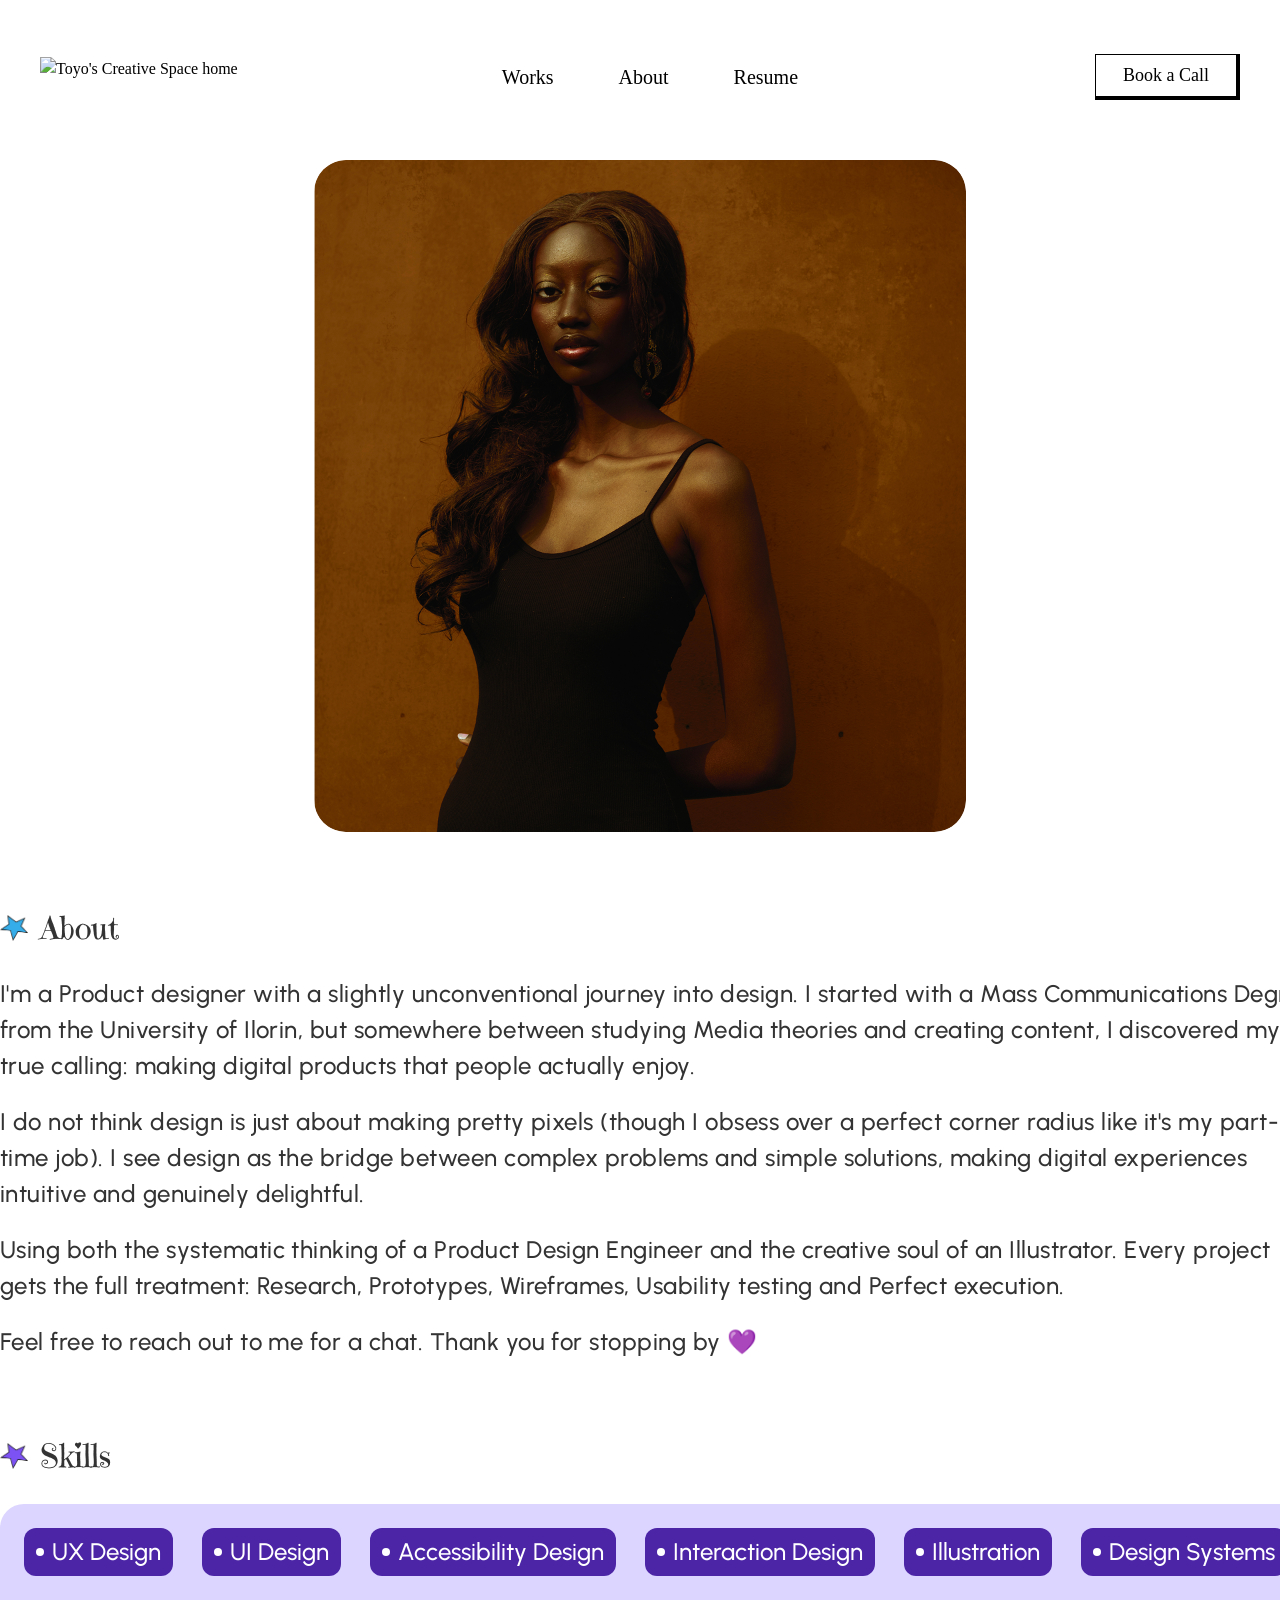
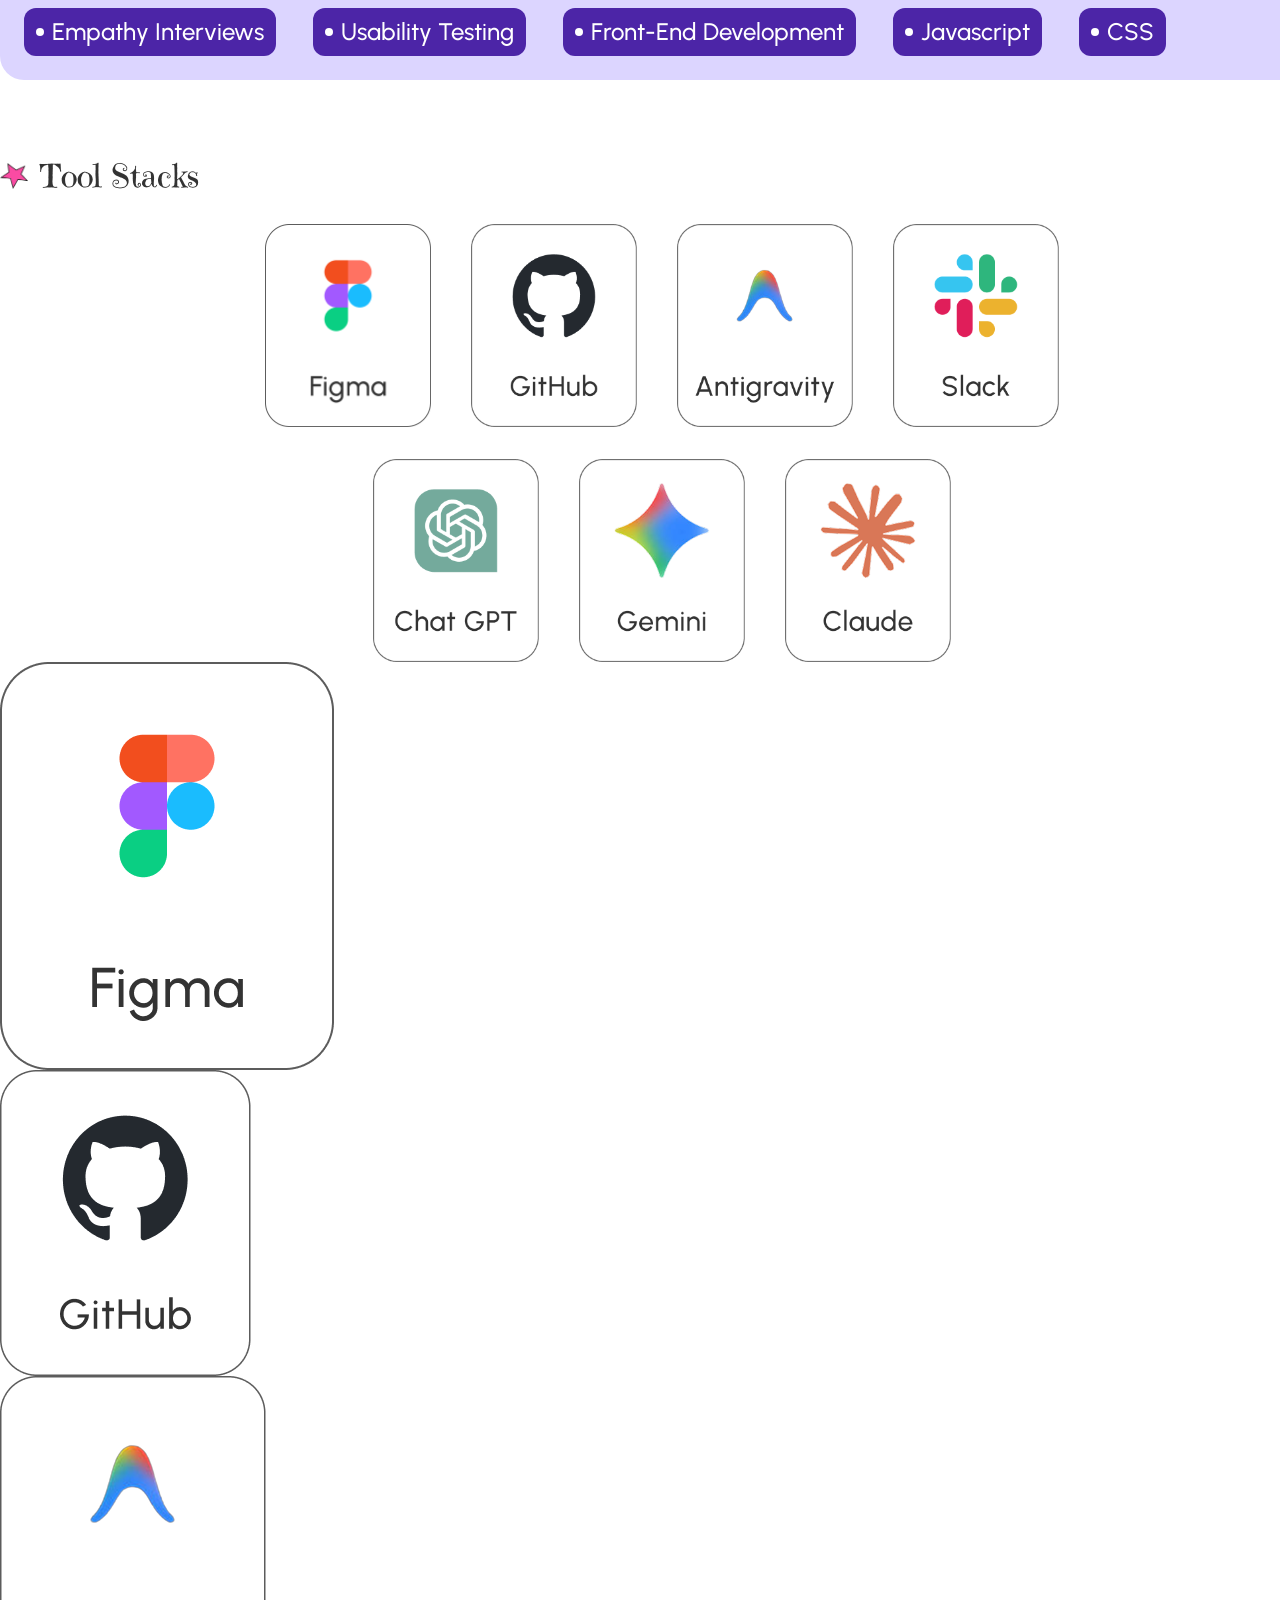
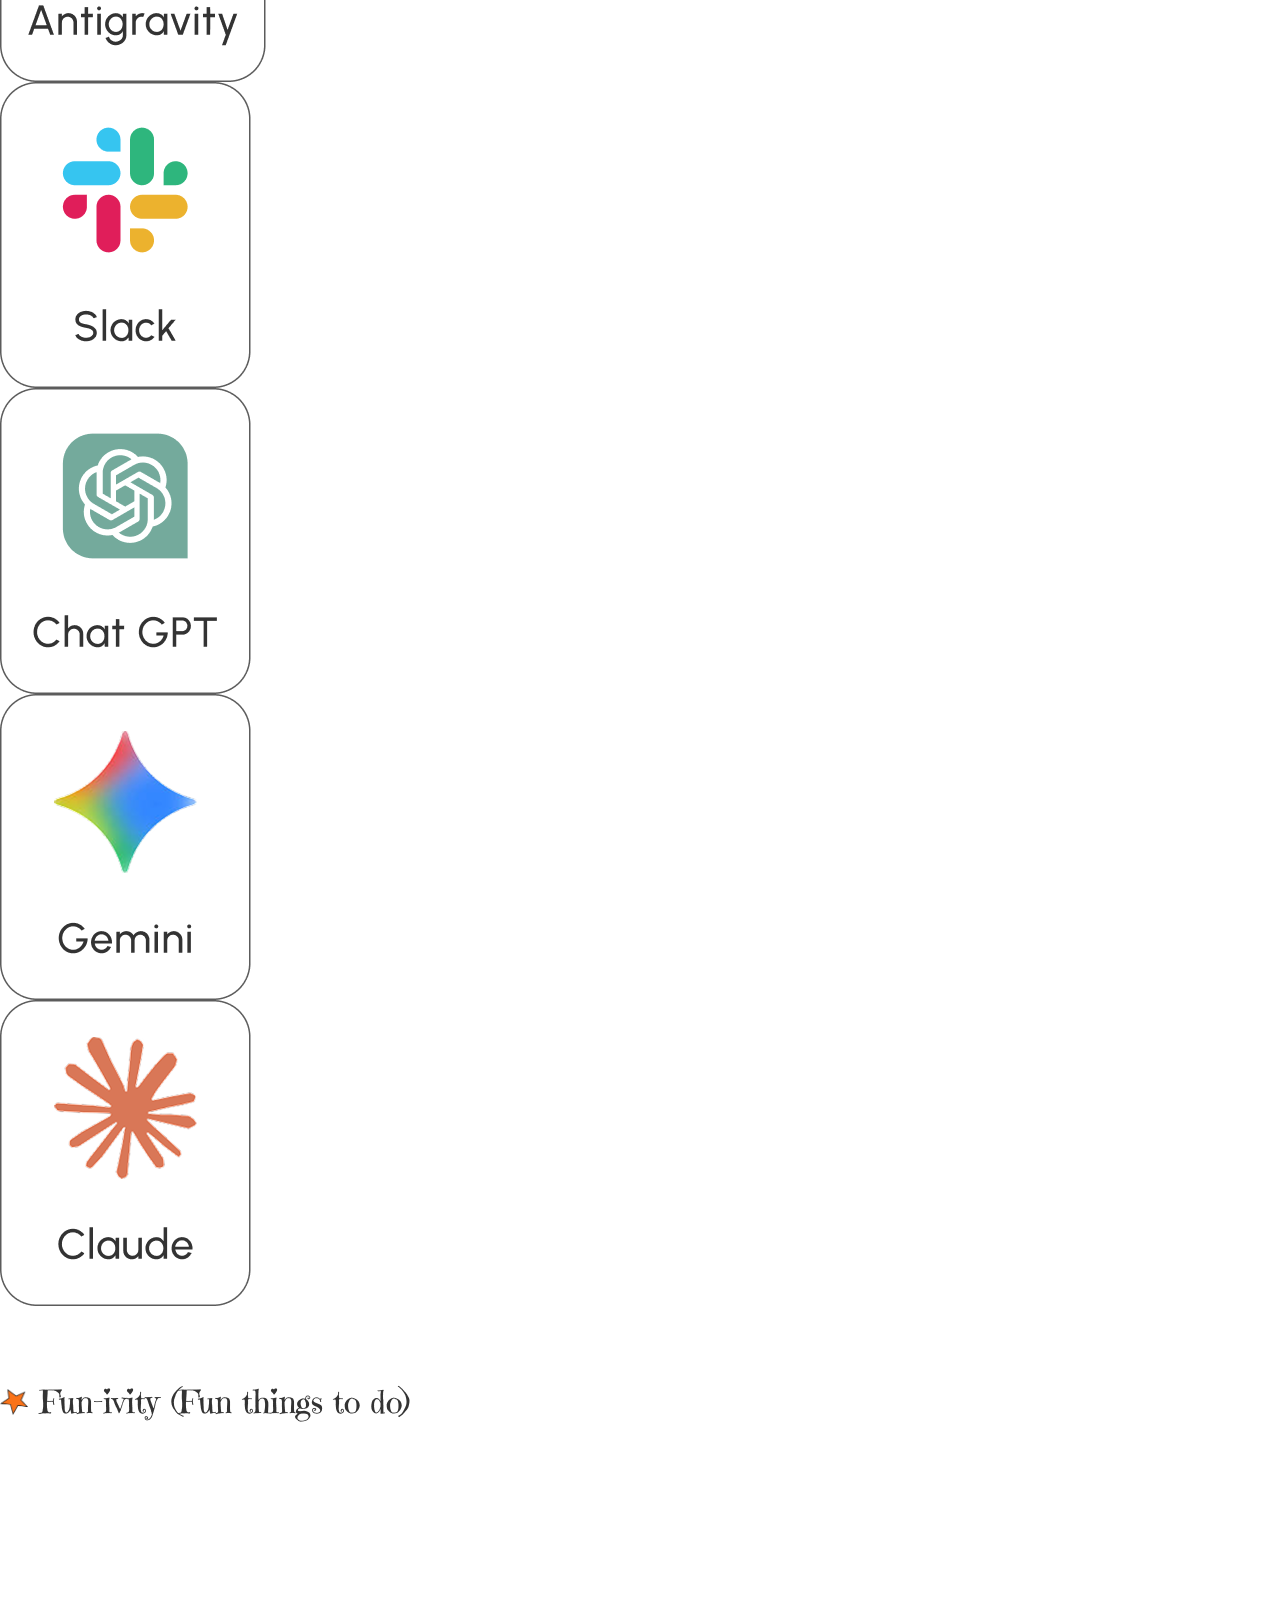
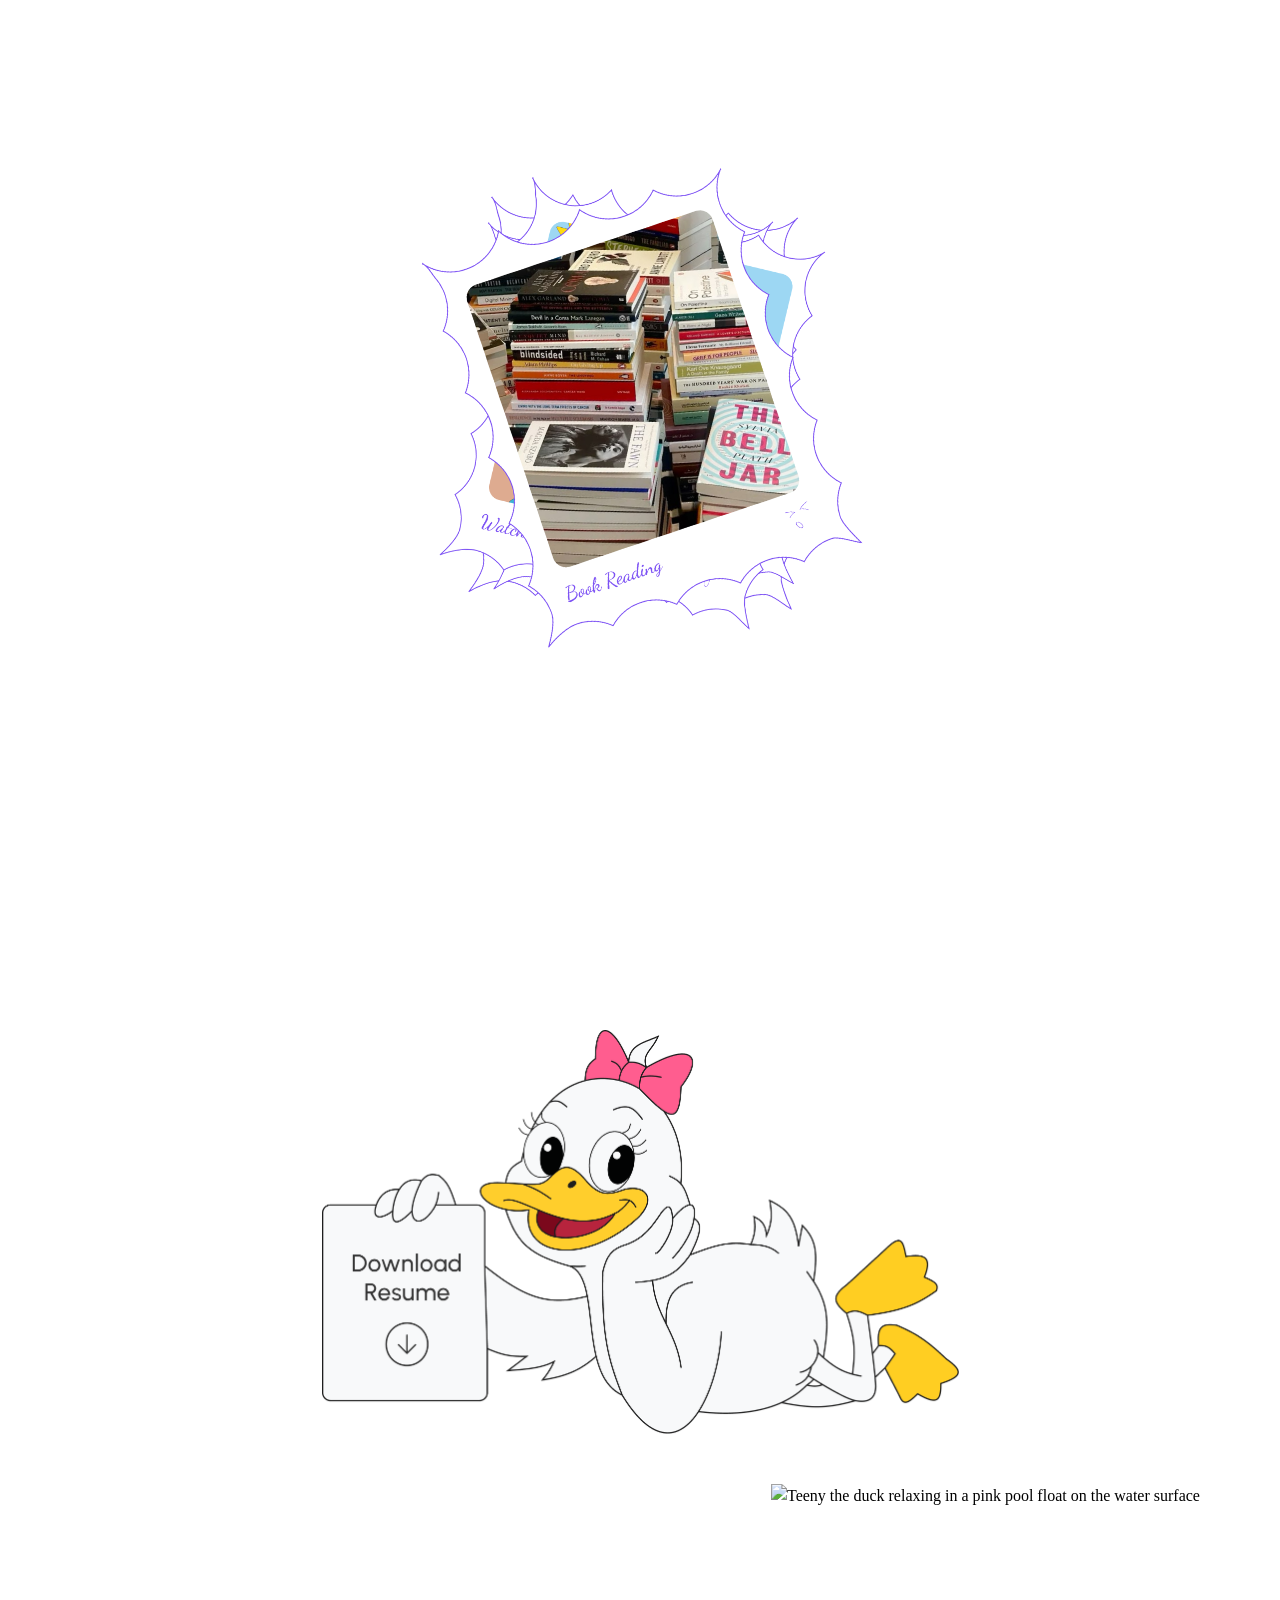
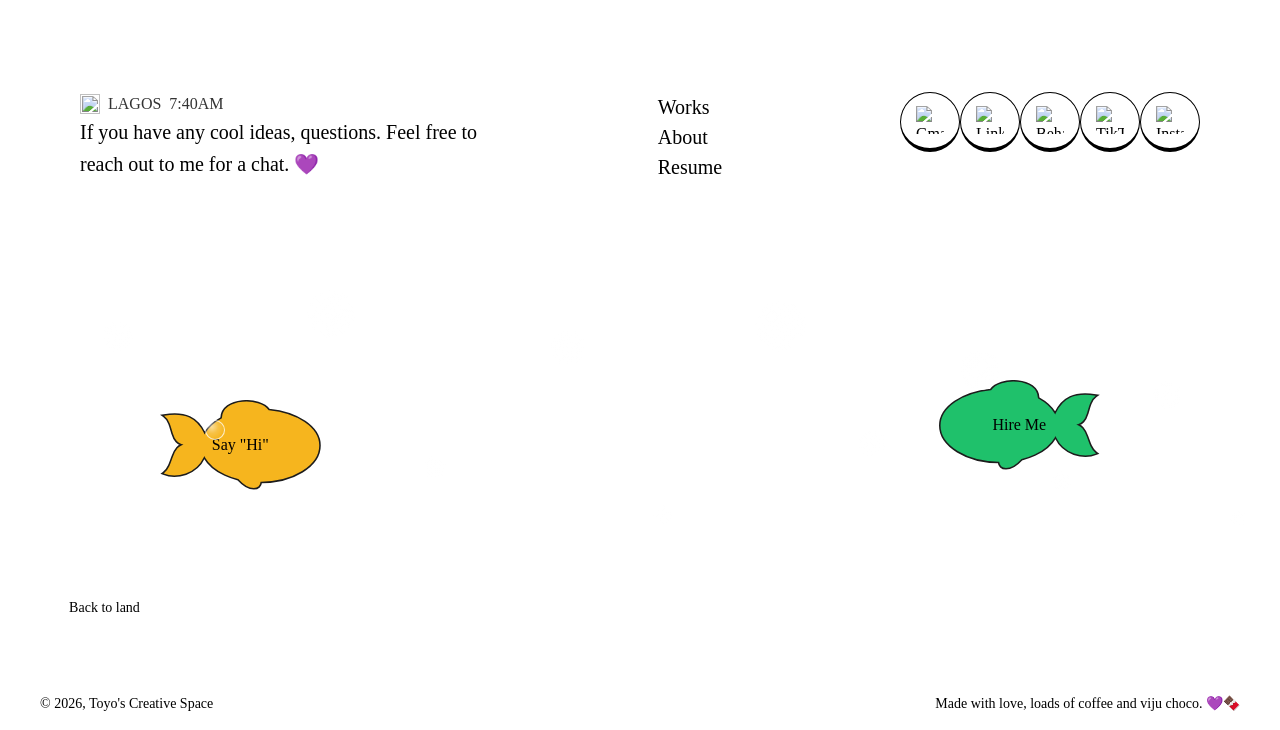
==== commit 93b733c7: "desktop footer corrections" ====
--- a/about.html
+++ b/about.html
@@ -8,6 +8,7 @@
   <link rel="stylesheet" href="css/global.css">
   <link rel="stylesheet" href="css/style.css">
   <link rel="stylesheet" href="css/about.css">
+  <link rel="stylesheet" href="css/index-mobile-menu.css">
   <link href="https://fonts.googleapis.com/css2?family=Dancing+Script:wght@500&display=swap" rel="stylesheet">
   <link rel="icon" href="favicon.ico" type="image/x-icon">
 </head>
@@ -18,22 +19,13 @@
 
   <!-- Mobile Menu Overlay -->
   <div class="mobile-menu" id="mobile-menu" role="dialog" aria-modal="true" aria-label="Navigation menu">
-    <div class="mobile-menu__header">
-      <a href="index.html" class="mobile-menu__logo"><img src="portfolio-design-images/tcs-logo.png" alt="Toyo's Creative Space"></a>
-      <button class="mobile-menu__close" aria-label="Close navigation menu">
-        <svg width="18" height="18" viewBox="0 0 18 18" fill="none" xmlns="http://www.w3.org/2000/svg" aria-hidden="true">
-          <path d="M16 2L2 16M2 2L16 16" stroke="#ffffff" stroke-width="2.5" stroke-linecap="round"/>
-        </svg>
-      </button>
-    </div>
     <nav class="mobile-menu__nav">
       <a href="index.html" class="mobile-menu__link">Home</a>
+      <a href="about.html" class="mobile-menu__link">About</a>
       <a href="index.html#projects" class="mobile-menu__link">Work</a>
       <a href="https://drive.google.com/file/d/1CQYjmtOOulWqzke0gi_U4UttHId4qYxD/view?usp=drive_link" class="mobile-menu__link" target="_blank" rel="noopener noreferrer">Resume</a>
     </nav>
-    <div class="mobile-menu__actions">
-      <a href="https://cal.com/toyoscreativespace/project-discovery-call" class="mobile-menu__btn" target="_blank" rel="noopener noreferrer" aria-label="Book a call (opens in new tab)">&#128197; Book a Call &rarr;</a>
-    </div>
+    <a href="https://cal.com/toyoscreativespace/project-discovery-call" class="mobile-menu__btn" target="_blank" rel="noopener noreferrer" aria-label="Book a call (opens in new tab)">Book a Call</a>
     <div class="mobile-menu__illustration" aria-hidden="true">
       <img src="about-assets/teeny at work.png" alt="">
     </div>
@@ -48,9 +40,15 @@
           </svg>
         </button>
       </div>
-      <p class="mobile-menu__globe">🌐 Works round the Globe</p>
+      <p class="mobile-menu__globe"><img src="mobile menu/globe.svg" alt="" class="mobile-menu__globe-icon">Works round the Globe</p>
     </div>
   </div>
+
+  <!-- Mobile Menu Toggle (mobile only) -->
+  <button class="nav__hamburger" aria-expanded="false" aria-controls="mobile-menu" aria-label="Open navigation menu">
+    <img src="mobile menu/menu.svg" alt="" class="nav__hamburger-icon">
+    <img src="mobile menu/cancel menu.png" alt="" class="nav__hamburger-close">
+  </button>
 
   <!-- Navigation -->
   <header>
@@ -63,11 +61,6 @@
       </div>
       <div class="nav__actions">
         <a href="https://cal.com/toyoscreativespace/project-discovery-call" class="nav__btn" target="_blank" rel="noopener noreferrer" aria-label="Book a call (opens in new tab)">Book a Call</a>
-        <button class="nav__hamburger" aria-expanded="false" aria-controls="mobile-menu" aria-label="Open navigation menu">
-          <span class="nav__hamburger-line"></span>
-          <span class="nav__hamburger-line"></span>
-          <span class="nav__hamburger-line"></span>
-        </button>
       </div>
     </nav>
   </header>
@@ -138,13 +131,30 @@
           <img src="about-assets/claude-skill.png" alt="Claude" class="tool-img">
         </div>
       </div>
+
+      <!-- Mobile tool images (shown only on mobile, hidden on desktop) -->
+      <div class="tools-grid--mobile" aria-hidden="true">
+        <div class="tools-row--mobile">
+          <img src="about-assets/figma-skill.png" alt="Figma" class="tool-img--mobile">
+          <img src="about-assets/github-skill.png" alt="GitHub" class="tool-img--mobile">
+          <img src="about-assets/antigravity-skill.png" alt="Antigravity" class="tool-img--mobile">
+        </div>
+        <div class="tools-row--mobile">
+          <img src="about-assets/slack-skill.png" alt="Slack" class="tool-img--mobile">
+          <img src="about-assets/chat-gpt-skill.png" alt="Chat GPT" class="tool-img--mobile">
+          <img src="about-assets/gemini-skill.png" alt="Gemini" class="tool-img--mobile">
+        </div>
+        <div class="tools-row--mobile">
+          <img src="about-assets/claude-skill.png" alt="Claude" class="tool-img--mobile">
+        </div>
+      </div>
     </section>
 
     <!-- FUN-IVITY -->
     <section class="about-funivity" aria-label="Fun-ivity, favourite activities">
       <div class="about-section-header about-section-header--padded">
         <img src="about-assets/orange star.png" alt="" class="about-star" aria-hidden="true">
-        <h2 class="about-section-title">Fun-ivity (My Favourite things to do)</h2>
+        <h2 class="about-section-title">Fun-ivity (Fun things to do)</h2>
       </div>
 
       <div class="funivity-stack" role="button" tabindex="0" aria-label="Click to expand favourite activities" aria-expanded="false">
@@ -159,14 +169,14 @@
           <img src="about-assets/reality-tv-fun.png" alt="Watching Reality TV" class="funivity-card__img" loading="lazy">
         </div>
 
-        <!-- Card 3: Traveling — z-index 2 -->
+        <!-- Card 3: Fashion Modelling — z-index 2 -->
+        <div class="funivity-card">
+          <img src="about-assets/modeling-fun.png" alt="Fashion Modelling" class="funivity-card__img" loading="lazy">
+        </div>
+
+        <!-- Card 4: Traveling — bottom of stack, z-index 1 -->
         <div class="funivity-card">
           <img src="about-assets/traveling-fun.png" alt="Traveling" class="funivity-card__img" loading="lazy">
-        </div>
-
-        <!-- Card 4: Fashion Modelling — bottom of stack, z-index 1 -->
-        <div class="funivity-card">
-          <img src="about-assets/modeling-fun.png" alt="Fashion Modelling" class="funivity-card__img" loading="lazy">
         </div>
 
       </div>
@@ -184,12 +194,12 @@
 
   </main>
 
-  <!-- FOOTER — exact copy from index.html -->
+  <!-- FOOTER -->
   <footer class="site-footer" aria-label="Site footer">
 
-    <!-- Wave at the very top edge of the footer — sits on top of blue water bg -->
+    <!-- Wave at the very top edge of the footer — mobile only -->
     <img src="portfolio-design-images/footer illustrations/waves.png"
-         alt="" aria-hidden="true" loading="lazy"
+         alt="" aria-hidden="true" loading="eager"
          class="site-footer__wave">
 
     <!-- Teeny in floater — positioned on the wave/water surface -->
@@ -202,7 +212,7 @@
 
       <!-- Left: clock + message -->
       <div class="footer-band__left">
-        <p class="footer-band__clock">🏆 LAGOS <span id="lagos-time" aria-live="polite" aria-label="Current time in Lagos">9:00AM</span></p>
+        <p class="footer-band__clock"><img src="portfolio-design-images/footer illustrations/yellow shells.png" alt="" aria-hidden="true" class="footer-band__clock-icon"> LAGOS <span id="lagos-time" aria-live="polite" aria-label="Current time in Lagos">9:00AM</span></p>
         <p class="footer-band__message">If you have any cool ideas, questions. Feel free to reach out to me for a chat. 💜</p>
       </div>
 
@@ -210,18 +220,18 @@
       <nav class="footer-band__nav" aria-label="Footer navigation">
         <a href="index.html" class="footer-band__nav-link">Works</a>
         <a href="about.html" class="footer-band__nav-link">About</a>
-        <a href="#" class="footer-band__nav-link">Resume</a>
+        <a href="https://drive.google.com/file/d/1CQYjmtOOulWqzke0gi_U4UttHId4qYxD/view?usp=drive_link" class="footer-band__nav-link" target="_blank" rel="noopener noreferrer">Resume</a>
       </nav>
 
       <!-- Right: social icon circles -->
       <div class="footer-band__socials">
-        <a href="mailto:toyobammy@gmail.com" target="_blank" rel="noopener noreferrer" aria-label="Email Toyo" class="footer-band__social-btn">
+        <a href="mailto:toyoscreativespace@gmail.com" target="_blank" rel="noopener noreferrer" aria-label="Email Toyo" class="footer-band__social-btn">
           <img src="icons/Gmail.png" alt="Gmail" loading="lazy">
         </a>
-        <a href="https://linkedin.com/in/omotoyosi-bamigboye" target="_blank" rel="noopener noreferrer" aria-label="LinkedIn" class="footer-band__social-btn">
+        <a href="https://www.linkedin.com/in/omotoyosi-bamigboye/" target="_blank" rel="noopener noreferrer" aria-label="LinkedIn" class="footer-band__social-btn">
           <img src="icons/Linkedin.png" alt="LinkedIn" loading="lazy">
         </a>
-        <a href="https://behance.net/omotoyobamigbo" target="_blank" rel="noopener noreferrer" aria-label="Behance" class="footer-band__social-btn">
+        <a href="https://www.behance.net/omotoyobamigbo" target="_blank" rel="noopener noreferrer" aria-label="Behance" class="footer-band__social-btn">
           <img src="icons/Behance.png" alt="Behance" loading="lazy">
         </a>
         <a href="https://tiktok.com/@toyoscreativespace" target="_blank" rel="noopener noreferrer" aria-label="TikTok" class="footer-band__social-btn">
@@ -237,82 +247,104 @@
     <!-- PART 2: UNDERWATER SCENE -->
     <div class="footer-sea" aria-label="Underwater illustration">
 
-      <!-- Sand floor -->
+      <!-- Sand floor (desktop CSS version) -->
       <div class="footer-sea__sand" aria-hidden="true"></div>
 
-      <!-- 1. Green coral (far left) -->
+      <!-- Sand illustration (mobile only) -->
+      <img src="portfolio-design-images/footer illustrations/sand.png" alt="" aria-hidden="true" loading="lazy"
+           class="footer-sea__sand-img">
+
+      <!-- 1. Green coral (far left / mobile left edge) -->
       <img src="portfolio-design-images/footer illustrations/green-coral.png" alt="" aria-hidden="true" loading="lazy"
-           class="footer-sea__el" style="left:40px;bottom:80px;height:220px;">
-
-      <!-- 2. Dark green seaweed (second from left) -->
+           class="footer-sea__el footer-sea__gc" style="left:0px;bottom:140px;height:300px;">
+
+      <!-- 2. Dark green seaweed (second from left — desktop only) -->
       <img src="portfolio-design-images/footer illustrations/dark green seaweed.png" alt="" aria-hidden="true" loading="lazy"
-           class="footer-sea__el" style="left:180px;bottom:80px;height:260px;">
+           class="footer-sea__el footer-sea__dgs-l" style="left:247px;bottom:35px;height:305px;">
 
       <!-- 3. Yellow fish "Say Hi" (left, swimming) -->
-      <div class="footer-sea__fish-wrap" style="left:160px;bottom:240px;" aria-hidden="true">
-        <img src="portfolio-design-images/footer illustrations/yellow fish.png" alt="" loading="lazy" class="footer-sea__fish-img">
+      <div class="footer-sea__fish-wrap footer-sea__fw-yellow" style="left:160px;bottom:240px;" aria-hidden="true" onclick="window.location.href='mailto:toyoscreativespace@gmail.com'">
+        <img src="yellow fish.svg" alt="" loading="lazy" class="footer-sea__fish-img">
         <span class="footer-sea__fish-text">Say "Hi"</span>
       </div>
 
-      <!-- 4. Pink mushroom coral (center-left) -->
+      <!-- 4. Pink mushroom coral -->
       <img src="portfolio-design-images/footer illustrations/pink mushrooms.png" alt="" aria-hidden="true" loading="lazy"
-           class="footer-sea__el" style="left:380px;bottom:80px;height:160px;">
+           class="footer-sea__el footer-sea__pink-mush" style="left:453px;bottom:42px;height:129px;">
 
       <!-- 5. Pink starfish -->
       <img src="portfolio-design-images/footer illustrations/pink-star.png" alt="" aria-hidden="true" loading="lazy"
-           class="footer-sea__el" style="left:300px;bottom:90px;height:50px;">
+           class="footer-sea__el footer-sea__pstar" style="left:186px;bottom:58px;height:62px;">
 
       <!-- 6. Orange starfish -->
       <img src="portfolio-design-images/footer illustrations/orange star.png" alt="" aria-hidden="true" loading="lazy"
-           class="footer-sea__el" style="left:440px;bottom:85px;height:45px;">
+           class="footer-sea__el footer-sea__ostar" style="left:372px;bottom:18px;height:62px;">
 
       <!-- 7. Purple tube coral (center) -->
       <img src="portfolio-design-images/footer illustrations/purple tube coral.png" alt="" aria-hidden="true" loading="lazy"
-           class="footer-sea__el" style="left:520px;bottom:80px;height:180px;">
-
-      <!-- 8a. Rocks (center) -->
+           class="footer-sea__el footer-sea__ptube" style="left:927px;bottom:56px;height:212px;">
+
+      <!-- 8. Standalone rock (between orange shells and pink shell) -->
       <img src="portfolio-design-images/footer illustrations/rocks.png" alt="" aria-hidden="true" loading="lazy"
-           class="footer-sea__el" style="left:470px;bottom:80px;height:50px;">
-
-      <!-- 8b. Rocks (right of center) -->
+           class="footer-sea__el footer-sea__rock-1" style="left:785px;bottom:55px;height:40px;">
+
+      <!-- 8b. Second rock (mobile only — near tube coral) -->
       <img src="portfolio-design-images/footer illustrations/rocks.png" alt="" aria-hidden="true" loading="lazy"
-           class="footer-sea__el" style="left:720px;bottom:80px;height:50px;">
-
-      <!-- 9. Pink shell -->
+           class="footer-sea__el footer-sea__rock-2">
+
+      <!-- 9. Pink shell (desktop only) -->
       <img src="portfolio-design-images/footer illustrations/pink-shell.png" alt="" aria-hidden="true" loading="lazy"
-           class="footer-sea__el" style="left:660px;bottom:85px;height:45px;">
-
-      <!-- 10. Yellow coral tree (right side, large) -->
+           class="footer-sea__el footer-sea__pshell" style="left:873px;bottom:42px;height:63px;">
+
+      <!-- 10. Yellow coral tree — desktop only -->
       <img src="portfolio-design-images/footer illustrations/yellow coral.png" alt="" aria-hidden="true" loading="lazy"
-           class="footer-sea__el" style="right:340px;bottom:80px;height:240px;">
-
-      <!-- 11. Orange coral tree (right side, smaller) -->
+           class="footer-sea__el footer-sea__ycoral" style="right:240px;bottom:112px;height:350px;">
+
+      <!-- 11. Orange coral tree -->
       <img src="portfolio-design-images/footer illustrations/orange coral.png" alt="" aria-hidden="true" loading="lazy"
-           class="footer-sea__el" style="right:260px;bottom:80px;height:200px;">
-
-      <!-- 12. Dark green seaweed (far right) -->
+           class="footer-sea__el footer-sea__ocoral" style="right:147px;bottom:110px;height:265px;">
+
+      <!-- 12. Dark green seaweed (far right / mobile repositioned) -->
       <img src="portfolio-design-images/footer illustrations/dark green seaweed.png" alt="" aria-hidden="true" loading="lazy"
-           class="footer-sea__el" style="right:40px;bottom:80px;height:260px;">
-
-      <!-- 13. Green fish "Let's work" (right, swimming) -->
-      <div class="footer-sea__fish-wrap footer-sea__fish-wrap--right" style="right:180px;bottom:260px;" aria-hidden="true">
-        <img src="portfolio-design-images/footer illustrations/green fish.png" alt="" loading="lazy" class="footer-sea__fish-img footer-sea__fish-img--flip">
-        <span class="footer-sea__fish-text">Let's work</span>
-      </div>
-
-      <!-- 14. Purple mushroom (far right) -->
+           class="footer-sea__el footer-sea__dgs-r" style="right:0px;bottom:117px;height:405px;">
+
+      <!-- 13. Green fish "Hire Me" (right, swimming) -->
+      <div class="footer-sea__fish-wrap footer-sea__fish-wrap--right footer-sea__fw-green" style="right:180px;bottom:260px;" aria-hidden="true" onclick="window.open('https://cal.com/toyoscreativespace','_blank')">
+        <img src="green fish.svg" alt="" loading="lazy" class="footer-sea__fish-img">
+        <span class="footer-sea__fish-text">Hire Me</span>
+      </div>
+
+      <!-- 14. Purple mushroom -->
       <img src="portfolio-design-images/footer illustrations/purple mushrooms.png" alt="" aria-hidden="true" loading="lazy"
-           class="footer-sea__el" style="right:60px;bottom:80px;height:140px;">
-
-      <!-- 15. Yellow shell (far right) -->
+           class="footer-sea__el footer-sea__purple-mush" style="right:42px;bottom:37px;height:129px;">
+
+      <!-- 15. Yellow shells (sea element) -->
       <img src="portfolio-design-images/footer illustrations/yellow shells.png" alt="" aria-hidden="true" loading="lazy"
-           class="footer-sea__el" style="right:120px;bottom:85px;height:40px;">
-
-      <!-- 16. Purple starfish (far right) -->
+           class="footer-sea__el footer-sea__yshells" style="right:231px;bottom:34px;height:63px;">
+
+      <!-- 16. Purple starfish -->
       <img src="portfolio-design-images/footer illustrations/purple star.png" alt="" aria-hidden="true" loading="lazy"
-           class="footer-sea__el" style="right:200px;bottom:85px;height:50px;">
-
-      <!-- CSS bubbles — 12 scattered across the water -->
+           class="footer-sea__el footer-sea__pustar" style="right:342px;bottom:37px;height:62px;">
+
+      <!-- 17. Orange shells -->
+      <img src="portfolio-design-images/footer illustrations/orange shells.png" alt="" aria-hidden="true" loading="lazy"
+           class="footer-sea__el footer-sea__oshells" style="left:669px;bottom:50px;height:62px;">
+
+      <!-- Bubble illustrations (mobile only) -->
+      <img src="portfolio-design-images/footer illustrations/bubbles.png" alt="" aria-hidden="true" loading="lazy"
+           class="footer-sea__bubble-img footer-sea__bubble-img--a">
+      <img src="portfolio-design-images/footer illustrations/bubbles (1).png" alt="" aria-hidden="true" loading="lazy"
+           class="footer-sea__bubble-img footer-sea__bubble-img--b">
+
+      <!-- Rock "Back to Top" — mobile only -->
+      <button class="footer-sea__rock-btn" onclick="scrollToTop()" aria-label="Back to top of page">
+        <span class="footer-sea__rock-btn-text">Back to<br>Top</span>
+      </button>
+
+      <!-- Back to land rock (desktop) — actual rocks.png illustration, sized/positioned to match reference -->
+      <button class="footer-sea__el footer-sea__back-btn" onclick="scrollToTop()" aria-label="Scroll back to top of page" style="left:38px;bottom:83px;">Back to land</button>
+
+      <!-- CSS bubbles — 12 scattered across the water (animated via JS) -->
       <div class="footer-sea__bubble" style="width:32px;height:32px;left:8%;top:18%;" aria-hidden="true"></div>
       <div class="footer-sea__bubble" style="width:20px;height:20px;left:16%;top:38%;" aria-hidden="true"></div>
       <div class="footer-sea__bubble" style="width:48px;height:48px;left:24%;top:12%;" aria-hidden="true"></div>
@@ -328,7 +360,6 @@
 
       <!-- Bottom bar -->
       <div class="footer-sea__bar">
-        <button class="footer-sea__back-btn" onclick="scrollToTop()" aria-label="Scroll back to top of page">Back to land</button>
         <span class="footer-sea__copyright">&copy; 2026, Toyo's Creative Space</span>
         <span class="footer-sea__tagline">Made with love, loads of coffee and viju choco. 💜🍫</span>
       </div>
--- a/css/global.css
+++ b/css/global.css
@@ -11,7 +11,7 @@
 
 html {
   scroll-behavior: smooth;
-  overflow-x: hidden;
+  overflow-x: clip;
 }
 
 body {
@@ -21,7 +21,7 @@
   line-height: 1.5;
   -webkit-font-smoothing: antialiased;
   -moz-osx-font-smoothing: grayscale;
-  overflow-x: hidden;
+  overflow-x: clip;
   max-width: 100%;
 }
 
--- a/css/style.css
+++ b/css/style.css
@@ -652,6 +652,11 @@
   object-fit: contain;
 }
 
+.project-card__icon--lg {
+  width: 53px;
+  height: 53px;
+}
+
 .project-card--reverse {
   flex-direction: row-reverse;
 }
@@ -737,7 +742,7 @@
   min-height: 700px;
   background-image: url('../portfolio-design-images/footer illustrations/blue sea water.png');
   background-size: cover;
-  background-position: center;
+  background-position: top center;
   background-repeat: no-repeat;
   overflow: visible;
   padding-top: 130px;
@@ -750,7 +755,7 @@
   left: 0;
   width: 100%;
   height: auto;
-  display: block;
+  display: none;
   z-index: 4;
   pointer-events: none;
 }
@@ -775,18 +780,28 @@
 }
 
 .footer-band__clock {
+  display: flex;
+  align-items: center;
+  gap: 8px;
   font-family: var(--font-family-primary);
   font-size: 16px;
   font-weight: var(--font-weight-semibold);
-  color: #FFFFFF;
+  color: #333333;
   margin: 0;
+}
+
+.footer-band__clock-icon {
+  width: 20px;
+  height: 20px;
+  object-fit: contain;
+  flex-shrink: 0;
 }
 
 .footer-band__message {
   font-family: var(--font-family-primary);
   font-size: 20px;
-  font-weight: var(--font-weight-regular);
-  color: #FFFFFF;
+  font-weight: var(--font-weight-medium);
+  color: #000000;
   line-height: 1.6;
   margin: 0;
   max-width: 400px;
@@ -805,7 +820,7 @@
   font-family: var(--font-family-primary);
   font-size: 20px;
   font-weight: var(--font-weight-medium);
-  color: #FFFFFF !important;
+  color: #000000 !important;
   text-decoration: none !important;
 }
 
@@ -823,13 +838,19 @@
   display: flex;
   align-items: center;
   justify-content: center;
-  width: 56px;
-  height: 56px;
-  border-radius: 50%;
-  background: var(--color-white);
+  padding: 10px;
+  gap: 10px;
+  width: 60px;
+  height: 60px;
+  border-radius: 100px;
+  background: var(--color-footer-bg);
+  border-width: 0.5px 0.5px 4px 0.5px;
+  border-style: solid;
+  border-color: var(--color-border);
   text-decoration: none;
   flex-shrink: 0;
   transition: none;
+  box-sizing: border-box;
 }
 
 .footer-band__social-btn img {
@@ -851,7 +872,7 @@
   overflow: visible;
 }
 
-/* Sand floor */
+/* Sand floor — flat color fill behind the illustrated sand edge */
 .footer-sea__sand {
   position: absolute;
   bottom: 0;
@@ -863,12 +884,37 @@
   z-index: 1;
 }
 
+/* Sand floor illustration — full width, natural aspect ratio so the wavy
+   top edge is never stretched/straightened */
+.footer-sea__sand-img {
+  position: absolute;
+  bottom: 0;
+  left: 0;
+  width: 100%;
+  height: auto;
+  display: block;
+  z-index: 1;
+  pointer-events: none;
+}
+
 /* All illustrated elements share this base */
 .footer-sea__el {
   position: absolute;
   width: auto;
   object-fit: contain;
   z-index: 2;
+}
+
+/* Green coral sits behind the back-to-land rock so the rock hides its exposed stem */
+.footer-sea__gc {
+  z-index: 1;
+}
+
+/* Yellow/orange coral sit behind the sand so their roots are hidden and only the
+   branches (which rise above the sand's wavy top edge) show */
+.footer-sea__ycoral,
+.footer-sea__ocoral {
+  z-index: 0;
 }
 
 /* Fish wrappers — position set via inline style on each */
@@ -904,7 +950,7 @@
 .footer-sea__teeny {
   position: absolute;
   right: 80px;
-  top: 0;
+  top: -30px;
   height: 200px;
   width: auto;
   object-fit: contain;
@@ -941,12 +987,21 @@
   z-index: 5;
 }
 
+/* Back to land — uses the actual rocks.png illustration as its shape, undistorted */
 .footer-sea__back-btn {
-  background: #333333;
+  display: flex;
+  align-items: center;
+  justify-content: center;
+  width: 133px;
+  height: 78px;
+  background-color: transparent;
+  background-image: url('../portfolio-design-images/footer illustrations/rocks.png');
+  background-size: 100% 100%;
+  background-repeat: no-repeat;
   color: var(--color-white);
   border: none;
-  border-radius: var(--radius-full);
-  padding: 10px 24px;
+  border-radius: 0;
+  padding: 0;
   font-family: var(--font-family-primary);
   font-size: 14px;
   font-weight: var(--font-weight-medium);
@@ -956,7 +1011,6 @@
 
 .footer-sea__back-btn:hover,
 .footer-sea__back-btn:focus {
-  background: #333333;
   outline: 2px solid var(--color-white);
   outline-offset: 2px;
 }
@@ -967,6 +1021,13 @@
   font-size: 14px;
   font-weight: var(--font-weight-regular);
   color: var(--color-text-primary);
+}
+
+/* Mobile-only footer elements — hidden on desktop/tablet */
+.footer-sea__rock-btn,
+.footer-sea__rock-2,
+.footer-sea__bubble-img {
+  display: none;
 }
 
 /* ========================================
@@ -1107,6 +1168,7 @@
 
   .slideshow__viewport {
     width: 90%;
+    height: auto;
     left: 5%;
     position: relative;
     top: auto;
@@ -1205,7 +1267,8 @@
   }
 
   .footer-sea__back-btn {
-    padding: 6px 18px;
+    width: 101px;
+    height: 59px;
     font-size: 12px;
   }
 
@@ -1281,33 +1344,88 @@
   }
 
   .projects {
-    padding: 24px 16px;
+    padding: 32px 20px;
     gap: 24px;
   }
 
-  .project-card {
-    padding: var(--spacing-s);
+  .project-card,
+  .project-card--reverse {
+    flex-direction: column;
+    align-items: center;
+    width: 100%;
+    height: auto;
+    padding: 16px;
+    gap: 16px;
+    border-radius: 17px;
+  }
+
+  .project-card__image {
+    order: -1;
+    width: 100%;
+    height: auto;
+    aspect-ratio: 315.7 / 256.24;
+    border-radius: 13px;
+  }
+
+  .project-card__text {
+    width: 100%;
+  }
+
+  .project-card__title-row {
+    gap: 3px;
+  }
+
+  .project-card__icon {
+    width: 23px;
+    height: 23px;
+  }
+
+  .project-card__icon--lg {
+    width: 24px;
+    height: 24px;
   }
 
   .project-card__title {
-    font-size: 24px;
+    font-size: 18px;
+    line-height: 120%;
   }
 
   .project-card__category {
-    font-size: 18px;
+    font-size: 12px;
+    margin-top: 6px;
   }
 
   .project-card__description {
     font-size: 16px;
+    margin-top: 13px;
     width: 100%;
   }
 
-  .project-card__image {
-    height: 220px;
+  .project-card__metrics {
+    margin-top: 13px;
+    gap: 7px;
   }
 
   .project-card__metric {
     font-size: 14px;
+    color: var(--color-text-primary);
+  }
+
+  .project-card__check-icon {
+    width: 16px;
+    height: 16px;
+  }
+
+  .project-card__btn {
+    margin-top: 16px;
+    width: 100%;
+    height: 48px;
+    padding: 12px 16px;
+    font-size: 16px;
+  }
+
+  .slideshow {
+    padding-bottom: 60px;
   }
 
   .slideshow__header {
@@ -1332,13 +1450,491 @@
     font-size: 15px;
   }
 
+  /* ── Mobile Footer Overhaul ── */
+
+  .site-footer {
+    height: 693px;
+    min-height: unset;
+    padding-top: 0;
+    overflow: hidden;
+  }
+
+  .footer-sea__teeny {
+    display: none !important;
+  }
+
+  .site-footer__wave {
+    position: absolute;
+    top: 0;
+    left: 0;
+    width: 100%;
+    height: 70px;
+    object-fit: cover;
+    object-position: center top;
+    display: block;
+    z-index: 4;
+    pointer-events: none;
+  }
+
+  .footer-band {
+    position: absolute;
+    top: 64px;
+    left: 0;
+    right: 0;
+    padding: 0 18px;
+    flex-direction: row;
+    flex-wrap: wrap;
+    justify-content: space-between;
+    align-items: flex-start;
+    row-gap: 16px;
+    column-gap: 0;
+    background: transparent;
+  }
+
+  .footer-band__left {
+    flex: 0 0 100%;
+    min-width: 0;
+    gap: 8px;
+  }
+
   .footer-band__clock {
-    font-size: 14px;
-  }
-
+    font-size: 12px;
+    color: #333333;
+  }
+
+  .footer-band__clock-icon {
+    width: 16px;
+    height: 16px;
+  }
+
+  .footer-band__message {
+    font-size: 15px;
+    color: #1C1C1C;
+    max-width: 100%;
+  }
+
+  .footer-band__nav {
+    order: 0;
+    width: auto;
+    flex: 0 0 auto;
+    flex-direction: column;
+    flex-wrap: nowrap;
+    gap: 12px;
+  }
+
+  .footer-band__nav-link,
+  .footer-band__nav-link:hover,
+  .footer-band__nav-link:focus,
+  .footer-band__nav-link:active {
+    font-size: 15px;
+    color: #1C1C1C !important;
+  }
+
+  .footer-band__socials {
+    flex: 0 0 auto;
+    flex-direction: row;
+    flex-wrap: nowrap;
+    gap: 7px;
+    justify-content: flex-end;
+    align-items: flex-start;
+    max-width: 240px;
+  }
+
+  .footer-band__social-btn,
+  .footer-band__social-btn:hover,
+  .footer-band__social-btn:focus,
+  .footer-band__social-btn:active {
+    width: 40px;
+    height: 40px;
+    background: #F7F3FF;
+    border-width: 1px 1px 3px 1px;
+    border-radius: 59px;
+  }
+
+  .footer-band__social-btn img {
+    width: 19px;
+    height: 19px;
+  }
+
+  .footer-sea {
+    position: absolute;
+    top: 0;
+    left: 0;
+    width: 100%;
+    height: 100%;
+    overflow: visible;
+  }
+
+  .footer-sea__sand {
+    display: block;
+    top: 604px;
+    bottom: 0;
+    left: 0;
+    height: auto;
+    border-radius: 0;
+    background: #FBDCA6;
+    z-index: 1;
+  }
+
+  .footer-sea__sand-img {
+    display: block;
+    position: absolute;
+    left: 0;
+    top: 558px;
+    width: 100%;
+    height: auto;
+    z-index: 2;
+  }
+
+  .footer-sea__oshells {
+    display: block !important;
+    left: 70px !important;
+    right: auto !important;
+    top: 624px !important;
+    bottom: auto !important;
+    height: 20px !important;
+    z-index: 3;
+  }
+
+  .footer-sea__bubble-img {
+    display: block;
+    position: absolute;
+    z-index: 3;
+    pointer-events: none;
+    opacity: 0.9;
+  }
+
+  .footer-sea__bubble-img--a {
+    width: 55px;
+    left: 296px;
+    top: 387px;
+  }
+
+  .footer-sea__bubble-img--b {
+    width: 65px;
+    left: 12px;
+    top: 361px;
+  }
+
+  .footer-sea__rock-btn {
+    display: flex;
+    position: absolute;
+    left: 6px;
+    top: 614px;
+    width: 63px;
+    height: 31px;
+    z-index: 5;
+    cursor: pointer;
+    background: #5C5C5C;
+    border: 1.5px solid #3a3a3a;
+    border-radius: 52% 48% 55% 45% / 45% 55% 50% 50%;
+    padding: 0;
+    align-items: center;
+    justify-content: center;
+    overflow: hidden;
+  }
+
+  .footer-sea__rock-btn-text {
+    display: flex;
+    align-items: center;
+    justify-content: center;
+    text-align: center;
+    color: #ffffff;
+    font-family: var(--font-family-primary);
+    font-size: 7px;
+    font-weight: var(--font-weight-semibold);
+    line-height: 1.2;
+    pointer-events: none;
+    width: 100%;
+    height: 100%;
+  }
+
+  .footer-sea__back-btn {
+    display: none;
+  }
+
+  .footer-sea__bar {
+    bottom: 6px;
+    padding: 8px 12px;
+    flex-wrap: nowrap;
+    justify-content: space-between;
+    gap: 4px;
+    z-index: 10;
+    background: transparent;
+  }
+
+  .footer-sea__copyright,
+  .footer-sea__tagline {
+    font-size: 9px;
+    text-align: left;
+  }
+
+  /* ── Underwater element positions ── */
+
+  .footer-sea__gc {
+    left: 0 !important;
+    right: auto !important;
+    top: 458px !important;
+    bottom: auto !important;
+    height: 165px !important;
+    z-index: 2 !important;
+  }
+
+  .footer-sea__dgs-l {
+    display: none !important;
+  }
+
+  .footer-sea__fw-yellow {
+    left: 21px !important;
+    right: auto !important;
+    top: 400px !important;
+    bottom: auto !important;
+  }
+
+  .footer-sea__pink-mush {
+    left: 96px !important;
+    right: auto !important;
+    top: 585px !important;
+    bottom: auto !important;
+    height: 72px !important;
+  }
+
+  .footer-sea__pstar {
+    left: 2px !important;
+    right: auto !important;
+    top: 620px !important;
+    bottom: auto !important;
+    height: 20px !important;
+    transform: rotate(33.14deg) !important;
+  }
+
+  .footer-sea__ostar {
+    left: 242px !important;
+    right: auto !important;
+    top: 626px !important;
+    bottom: auto !important;
+    height: 20px !important;
+    transform: rotate(-15deg) !important;
+  }
+
+  .footer-sea__ptube {
+    left: 183px !important;
+    right: auto !important;
+    top: 555px !important;
+    bottom: auto !important;
+    height: 90px !important;
+  }
+
+  .footer-sea__rock-1 {
+    left: 308px !important;
+    right: auto !important;
+    top: 619px !important;
+    bottom: auto !important;
+    height: 26px !important;
+  }
+
+  .footer-sea__rock-2 {
+    display: block !important;
+    left: 175px !important;
+    right: auto !important;
+    top: 619px !important;
+    bottom: auto !important;
+    height: 22px !important;
+  }
+
+  .footer-sea__pshell {
+    display: none !important;
+  }
+
+  .footer-sea__ycoral {
+    display: none !important;
+  }
+
+  .footer-sea__ocoral {
+    right: auto !important;
+    left: 275px !important;
+    top: 470px !important;
+    bottom: auto !important;
+    height: 155px !important;
+    z-index: 2 !important;
+  }
+
+  .footer-sea__dgs-r {
+    right: auto !important;
+    left: 352px !important;
+    top: 462px !important;
+    bottom: auto !important;
+    height: 155px !important;
+  }
+
+  .footer-sea__fw-green {
+    right: auto !important;
+    left: 277px !important;
+    top: 350px !important;
+    bottom: auto !important;
+  }
+
+  .footer-sea__purple-mush {
+    right: auto !important;
+    left: 320px !important;
+    top: 588px !important;
+    bottom: auto !important;
+    height: 62px !important;
+    clip-path: inset(0 0 15% 0) !important;
+  }
+
+  .footer-sea__yshells {
+    right: auto !important;
+    left: 276px !important;
+    top: 624px !important;
+    bottom: auto !important;
+    height: 20px !important;
+  }
+
+  .footer-sea__pustar {
+    right: auto !important;
+    left: 42px !important;
+    top: 622px !important;
+    bottom: auto !important;
+    height: 20px !important;
+    transform: rotate(33.14deg) !important;
+  }
+
+  .footer-sea__fish-wrap {
+    bottom: auto !important;
+  }
+
+  .footer-sea__fish-img {
+    height: 49px !important;
+    width: auto !important;
+    display: block;
+  }
+
+  .footer-sea__fw-green .footer-sea__fish-img {
+    transform: scaleX(-1);
+    animation: mobile-flip-rl 18s linear infinite;
+  }
+
+  .footer-sea__fish-text {
+    position: absolute;
+    top: 0;
+    left: 0;
+    right: 0;
+    bottom: 0;
+    transform: none;
+    display: flex;
+    align-items: center;
+    justify-content: center;
+    text-align: center;
+    z-index: 2;
+    font-size: 12px;
+    white-space: nowrap;
+  }
+
+  /* ── Mobile Footer Animations ── */
+
+  @keyframes mobile-bubble-float {
+    0%   { transform: scale(0.65) translateY(0);      opacity: 0.7; }
+    70%  { opacity: 0.4; }
+    100% { transform: scale(0.65) translateY(-320px); opacity: 0; }
+  }
+
+  @keyframes mobile-seaweed-sway {
+    0%, 100% { transform: rotate(0deg); }
+    33%      { transform: rotate(3deg); }
+    66%      { transform: rotate(-3deg); }
+  }
+
+  @keyframes mobile-coral-sway {
+    0%, 100% { transform: rotate(0deg); }
+    33%      { transform: rotate(2deg); }
+    66%      { transform: rotate(-2deg); }
+  }
+
+  @keyframes mobile-fish-swim-r {
+    from { transform: translateX(0); }
+    to   { transform: translateX(365px); }
+  }
+
+  @keyframes mobile-fish-swim-l {
+    from { transform: translateX(0); }
+    to   { transform: translateX(-295px); }
+  }
+
+  @keyframes mobile-flip-lr {
+    0%, 49.9%  { transform: scaleX(1); }
+    50%, 100%  { transform: scaleX(-1); }
+  }
+
+  @keyframes mobile-flip-rl {
+    0%, 49.9%  { transform: scaleX(-1); }
+    50%, 100%  { transform: scaleX(1); }
+  }
+
+  @keyframes mobile-wave-sway {
+    0%, 100% { transform: translateX(0); }
+    50%      { transform: translateX(-30px); }
+  }
+
+  /* Bubbles — float upward and fade */
   .footer-sea__bubble {
     transform: scale(0.65);
     transform-origin: center center;
+    animation: mobile-bubble-float 5s ease-in infinite;
+  }
+  .footer-sea__bubble:nth-child(odd) {
+    animation-duration: 6.5s;
+    animation-delay: -2.5s;
+  }
+  .footer-sea__bubble:nth-child(3n) {
+    animation-duration: 4s;
+    animation-delay: -1.2s;
+  }
+
+  /* PNG bubble images — float upward */
+  .footer-sea__bubble-img {
+    animation: mobile-bubble-float 6s ease-in infinite;
+  }
+  .footer-sea__bubble-img--a { animation-delay: -2s; }
+  .footer-sea__bubble-img--b { animation-delay: -4s; }
+
+  /* Seaweed — gentle sway from base */
+  .footer-sea__dgs-r {
+    transform-origin: bottom center;
+    animation: mobile-seaweed-sway 4s ease-in-out infinite;
+  }
+
+  /* Yellow fish — ping-pong left ↔ right, flip to face direction of travel */
+  .footer-sea__fish-wrap:not(.footer-sea__fish-wrap--right) {
+    animation: mobile-fish-swim-r 7s ease-in-out infinite alternate;
+    cursor: pointer;
+  }
+  .footer-sea__fw-yellow .footer-sea__fish-img {
+    animation: mobile-flip-lr 14s linear infinite;
+  }
+
+  /* Green fish — ping-pong right ↔ left, flip to face direction of travel */
+  .footer-sea__fish-wrap--right {
+    animation: mobile-fish-swim-l 9s ease-in-out infinite alternate;
+    cursor: pointer;
+  }
+
+  /* Orange coral — very slow sway */
+  .footer-sea__ocoral {
+    transform-origin: bottom center;
+    animation: mobile-coral-sway 7s ease-in-out infinite;
+  }
+
+  /* Green coral — very slow sway, offset phase */
+  .footer-sea__gc {
+    transform-origin: bottom center;
+    animation: mobile-coral-sway 8s ease-in-out infinite;
+    animation-delay: -3s;
+  }
+
+  /* Water top edge — gentle side-to-side sway */
+  .site-footer__wave {
+    animation: mobile-wave-sway 5s ease-in-out infinite;
   }
 }
 
@@ -1437,7 +2033,8 @@
   margin-bottom: 28px;
   font-family: var(--font-family-display);
   font-weight: 400;
-  font-size: 22px;
+  font-size: 32px;
+  line-height: 120%;
   color: var(--color-text-primary);
 }
 
@@ -1488,9 +2085,9 @@
 }
 
 .cs-next-project__title {
-  font-family: var(--font-family-primary);
-  font-weight: var(--font-weight-semibold);
-  font-size: 30px;
+  font-family: var(--font-family-display);
+  font-weight: 400;
+  font-size: 32px;
   line-height: 120%;
   color: var(--color-text-primary);
 }
@@ -1548,8 +2145,8 @@
 .cs-next-project__image img {
   width: 100%;
   height: 100%;
-  object-fit: cover;
-  object-position: left center;
+  object-fit: contain;
+  object-position: center;
 }
 
 @media (max-width: 900px) {
--- a/css/index-mobile-menu.css
+++ b/css/index-mobile-menu.css
@@ -0,0 +1,211 @@
+/* ========================================
+   MOBILE HAMBURGER MENU — index.html only
+   Overrides the shared .nav__hamburger / .mobile-menu
+   rules from style.css for the homepage only.
+   ======================================== */
+
+.nav__hamburger {
+  position: fixed;
+  top: 24px;
+  right: 24px;
+  z-index: 1002;
+
+  display: none;
+  align-items: center;
+  justify-content: center;
+
+  width: 48px;
+  height: 48px;
+  padding: 0;
+  border: none;
+  border-radius: 50%;
+
+  background: none;
+  cursor: pointer;
+  box-shadow: none;
+}
+
+@media (max-width: 1024px) {
+  .nav__hamburger {
+    display: flex;
+  }
+}
+
+.nav__hamburger-icon,
+.nav__hamburger-close {
+  width: 48px;
+  height: 48px;
+  object-fit: contain;
+  display: block;
+}
+
+.nav__hamburger-close {
+  display: none;
+}
+
+.nav__hamburger.active .nav__hamburger-icon {
+  display: none;
+}
+
+.nav__hamburger.active .nav__hamburger-close {
+  display: block;
+}
+
+.mobile-menu {
+  position: fixed;
+  top: 0;
+  left: 0;
+  right: auto;
+  bottom: auto;
+
+  width: 100%;
+  max-height: 100vh;
+  overflow-y: auto;
+
+  padding: 96px 32px 48px;
+  border-radius: 0;
+  box-shadow: none;
+
+  display: flex;
+  flex-direction: column;
+
+  background: rgba(235, 235, 235, 0.85);
+  backdrop-filter: blur(24px);
+  -webkit-backdrop-filter: blur(24px);
+  z-index: 1001;
+
+  visibility: hidden;
+  transform: translateY(-100%);
+  transition: transform 0.3s ease, visibility 0s linear 0.3s;
+}
+
+.mobile-menu.open {
+  visibility: visible;
+  transform: translateY(0);
+  transition: transform 0.3s ease;
+}
+
+.mobile-menu__nav {
+  display: flex;
+  flex-direction: column;
+  gap: 24px;
+  margin-top: 0;
+}
+
+.mobile-menu__link {
+  display: block;
+  font-family: var(--font-family-display);
+  font-weight: 400;
+  font-size: 28px;
+  line-height: 1.2;
+  color: var(--color-text-primary);
+  text-decoration: none;
+  opacity: 1;
+  transform: none;
+}
+
+.mobile-menu__link:hover {
+  color: var(--color-text-primary);
+}
+
+.mobile-menu__btn {
+  align-self: flex-start;
+  margin-top: 48px;
+  padding: 12px 24px;
+
+  display: inline-flex;
+  align-items: center;
+  justify-content: center;
+
+  border-width: 0.5px 4px 4px 0.5px;
+  border-style: solid;
+  border-color: var(--color-border);
+  border-radius: var(--radius-sm);
+
+  background: var(--color-primary);
+  font-family: var(--font-family-primary);
+  font-weight: var(--font-weight-medium);
+  font-size: 16px;
+  color: #ffffff;
+  text-decoration: none;
+
+  opacity: 1;
+  transform: none;
+}
+
+.mobile-menu__btn:hover {
+  background: var(--color-primary-dark);
+}
+
+.mobile-menu__illustration {
+  margin-top: 32px;
+  opacity: 1;
+  transform: none;
+}
+
+.mobile-menu__illustration img {
+  width: 114px;
+  height: 117px;
+  border: none;
+  box-shadow: none;
+  object-fit: contain;
+}
+
+.mobile-menu__contact {
+  margin-top: 32px;
+  padding-top: 0;
+  border-top: none;
+  opacity: 1;
+}
+
+.mobile-menu__contact-label {
+  font-family: var(--font-family-primary);
+  font-weight: var(--font-weight-semibold);
+  font-size: 12px;
+  letter-spacing: 1px;
+  text-transform: uppercase;
+  color: var(--color-text-secondary);
+  margin-bottom: 8px;
+}
+
+.mobile-menu__contact-row {
+  display: flex;
+  align-items: center;
+  justify-content: space-between;
+  gap: 10px;
+}
+
+.mobile-menu__contact-email {
+  font-family: var(--font-family-primary);
+  font-weight: var(--font-weight-regular);
+  font-size: 14px;
+  color: var(--color-text-primary);
+  text-decoration: none;
+}
+
+.mobile-menu__globe {
+  display: flex;
+  align-items: center;
+  gap: 6px;
+  margin-top: 8px;
+  font-family: var(--font-family-primary);
+  font-weight: var(--font-weight-regular);
+  font-size: 12px;
+  color: var(--color-text-secondary);
+}
+
+.mobile-menu__globe-icon {
+  height: 14px;
+  width: auto;
+  display: block;
+  animation: mobile-menu-globe-spin 4s linear infinite;
+}
+
+@keyframes mobile-menu-globe-spin {
+  from {
+    transform: rotate(0deg);
+  }
+  to {
+    transform: rotate(360deg);
+  }
+}
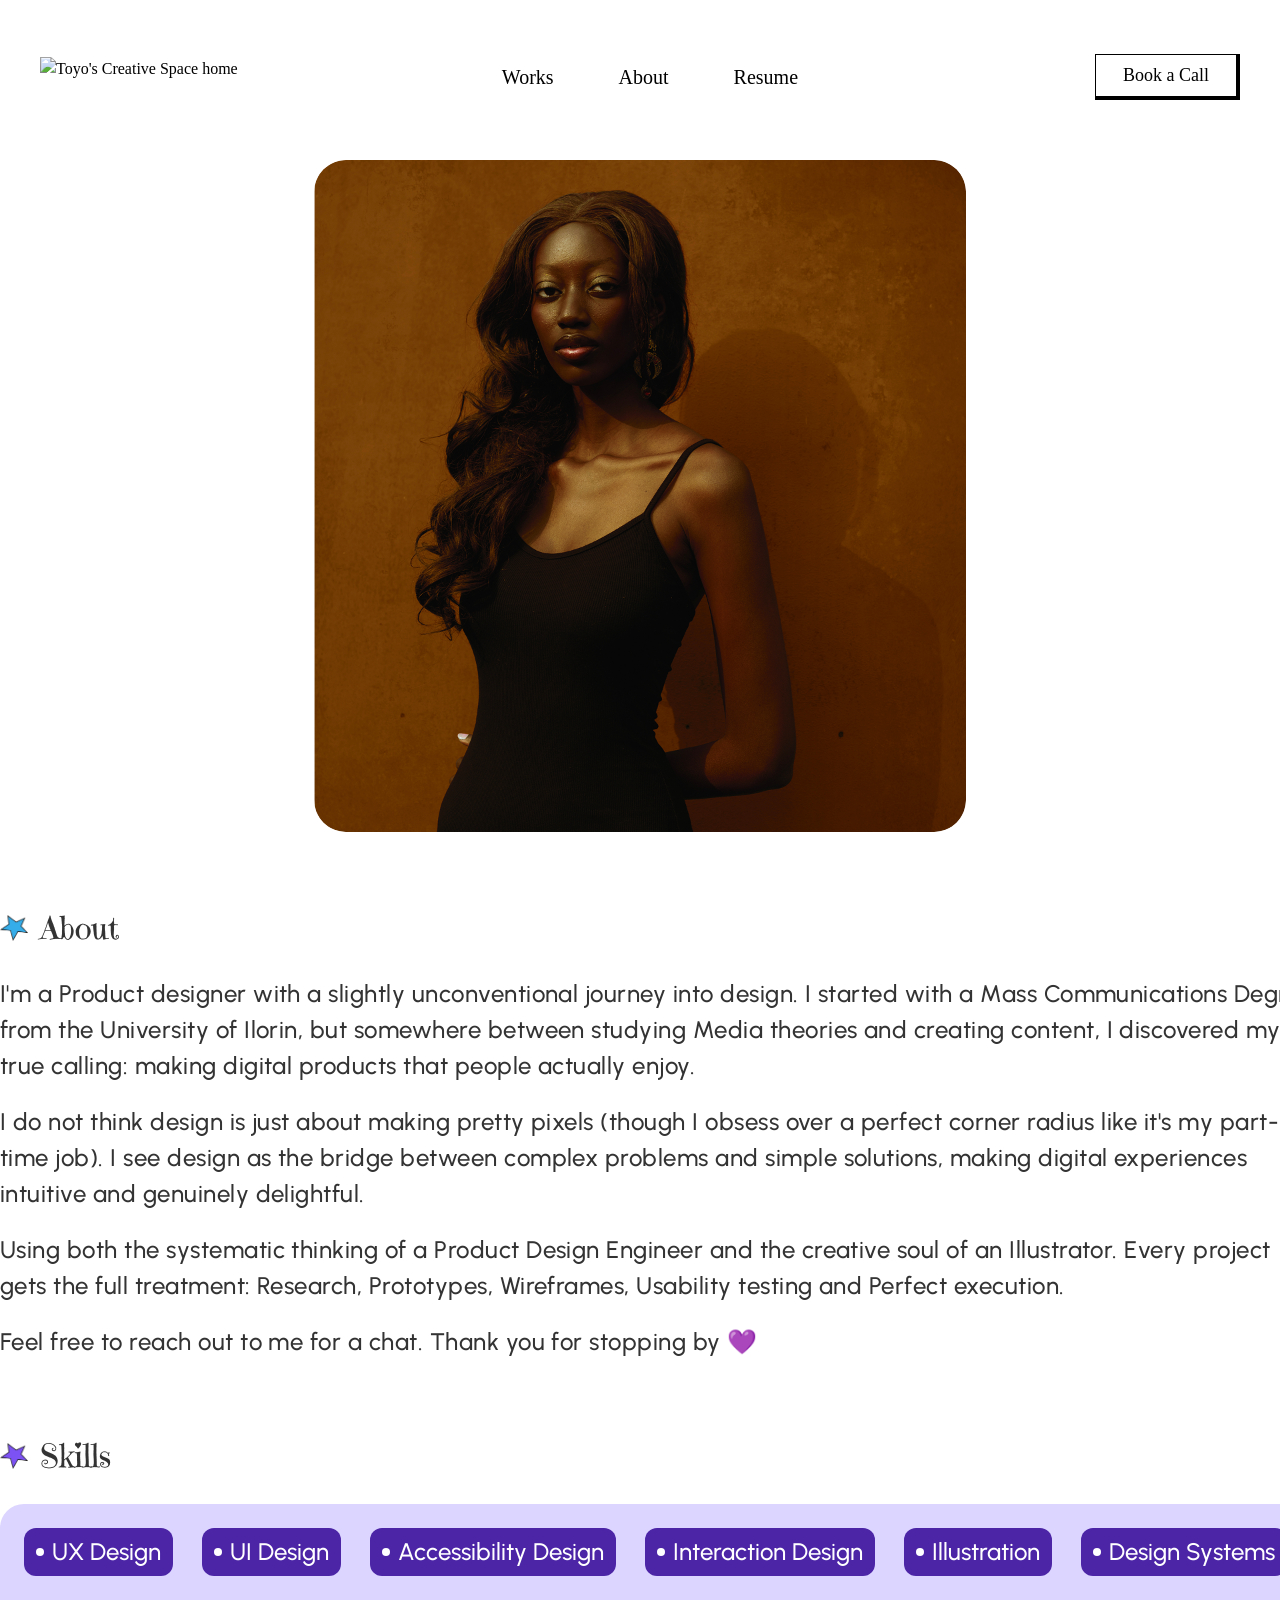
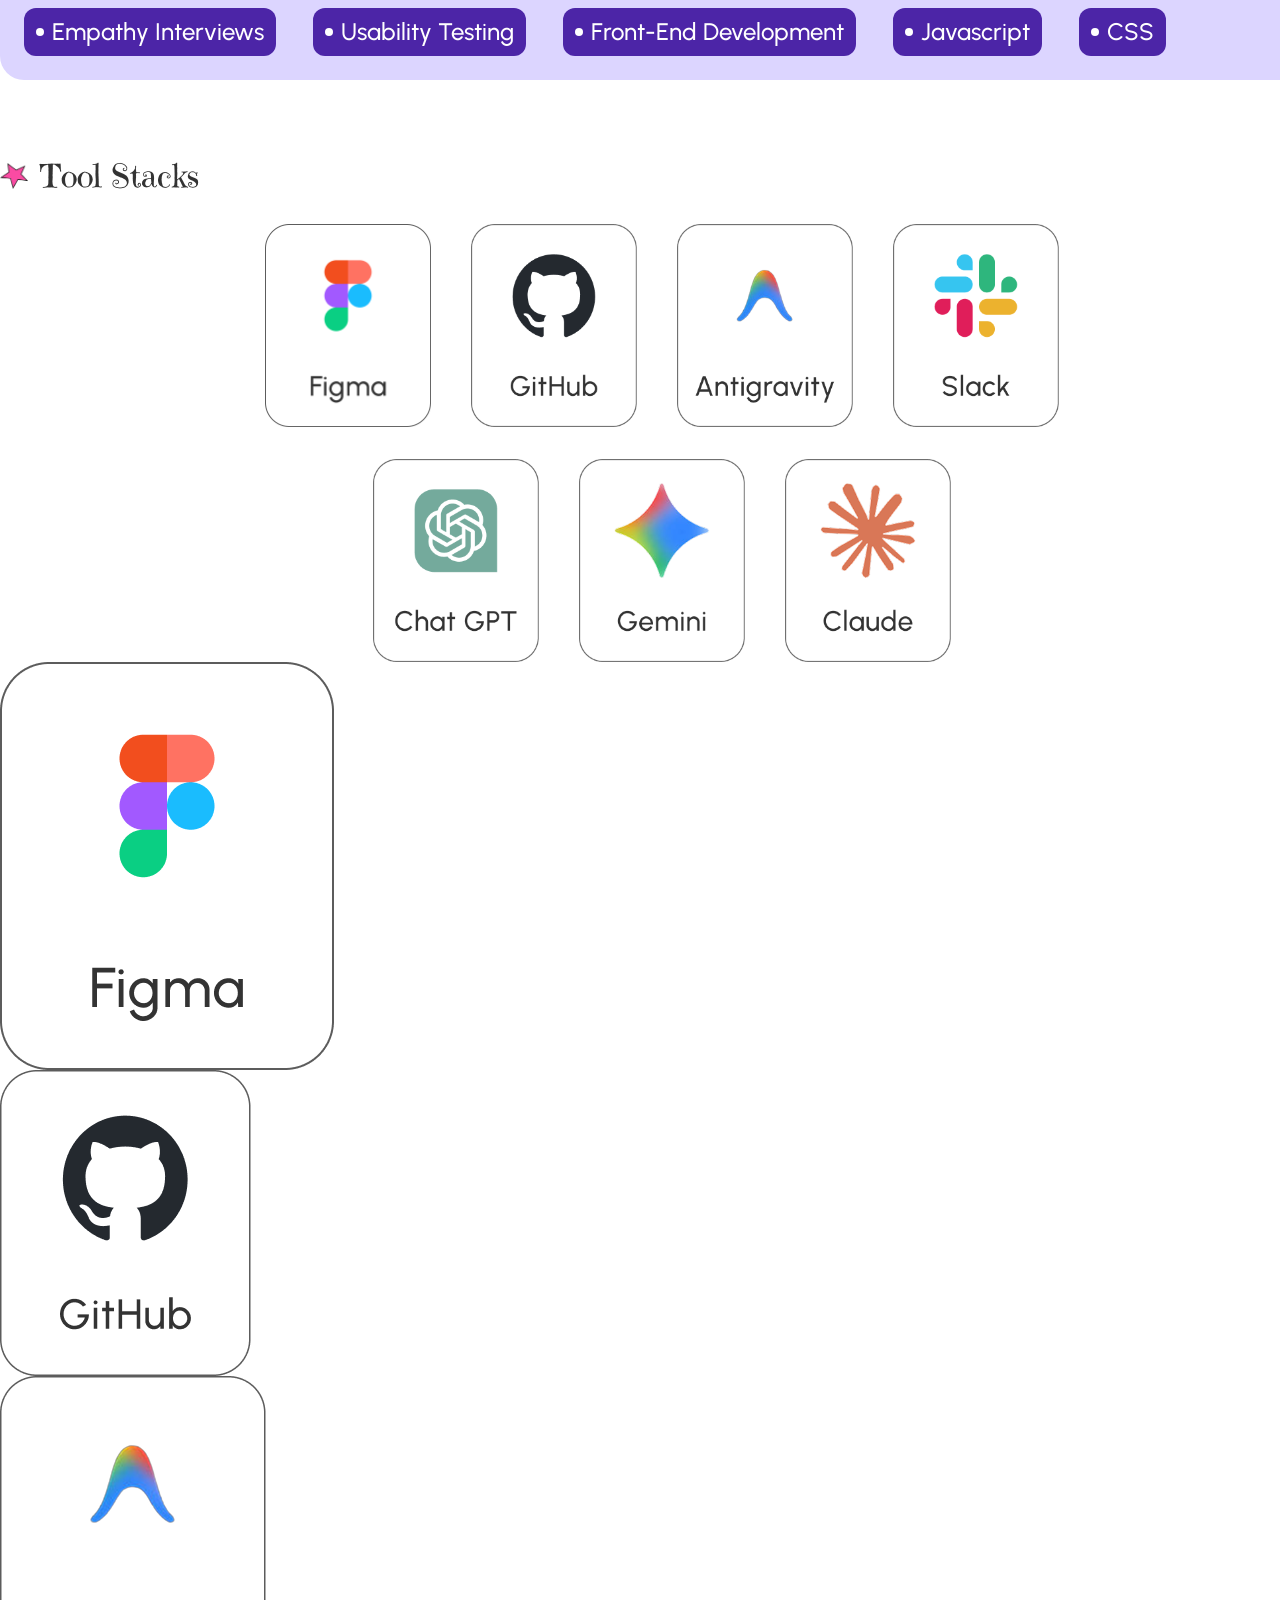
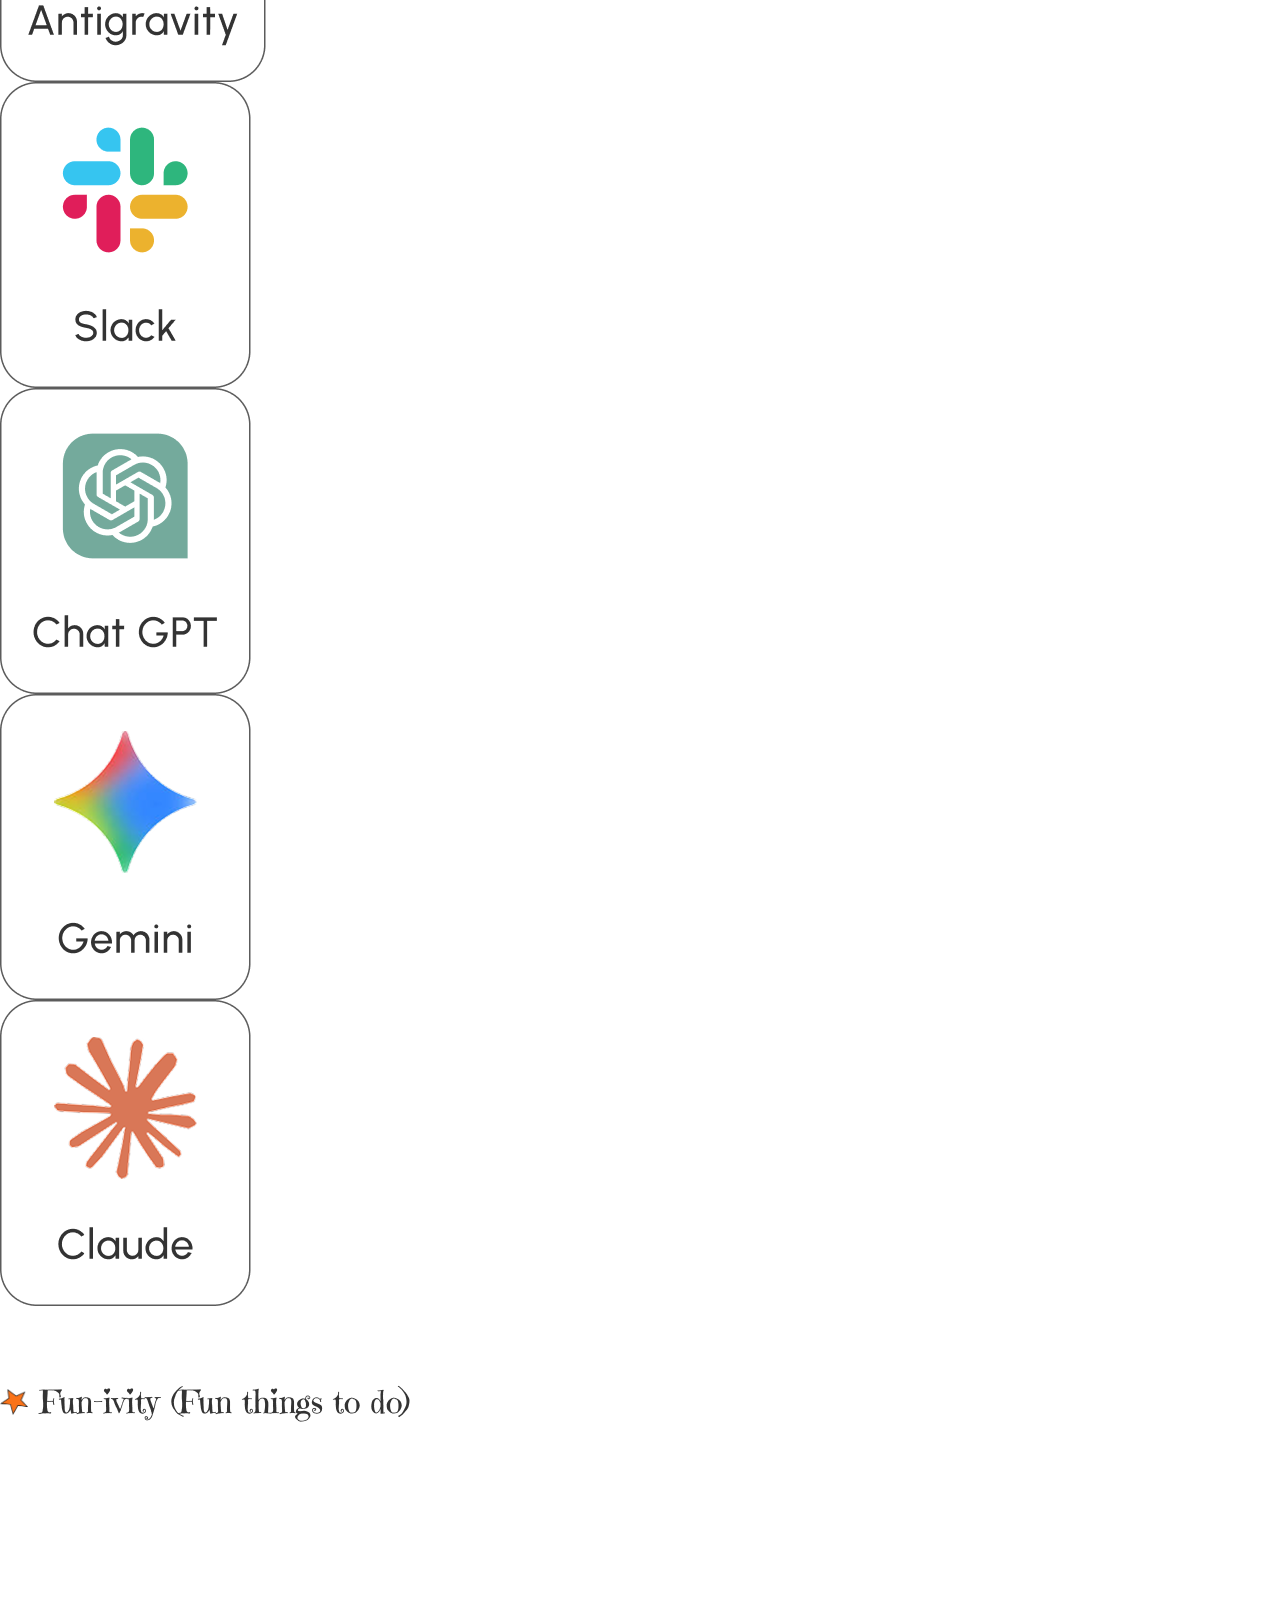
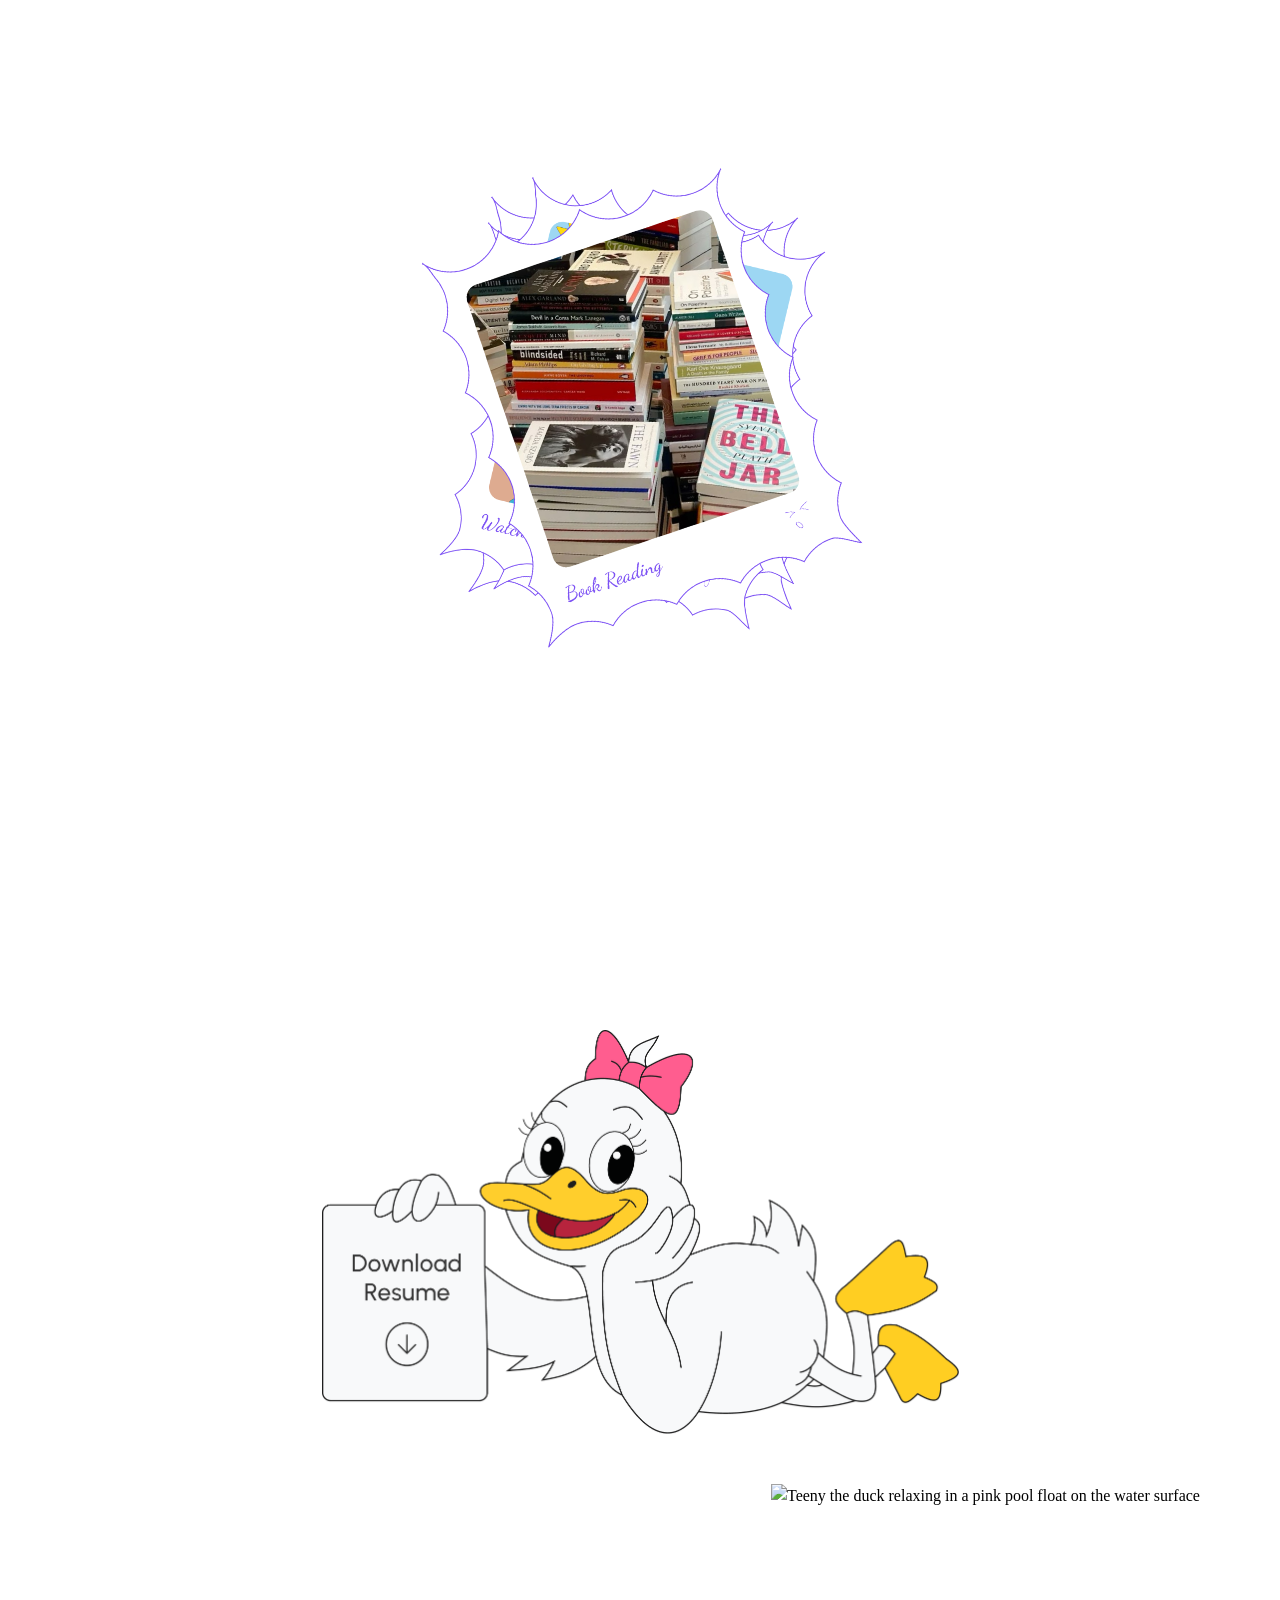
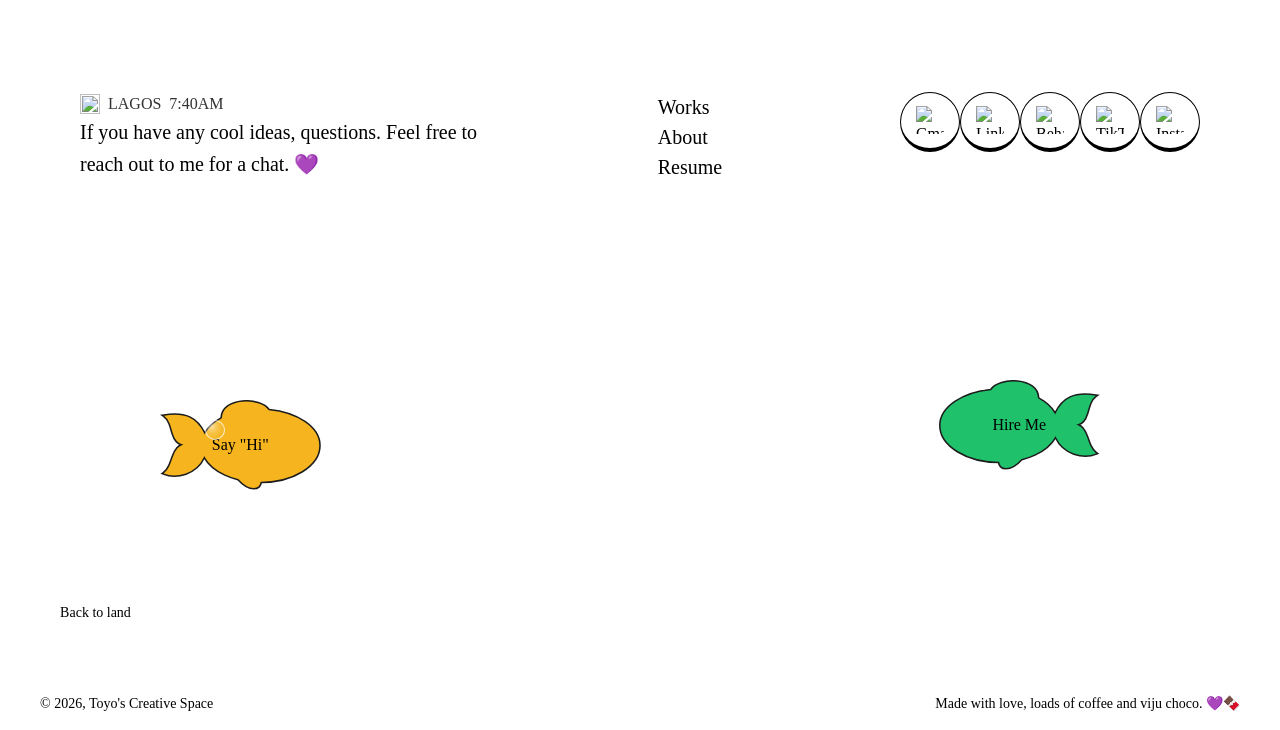
==== commit be905137: "desktop footer change" ====
--- a/about.html
+++ b/about.html
@@ -298,7 +298,7 @@
 
       <!-- 10. Yellow coral tree — desktop only -->
       <img src="portfolio-design-images/footer illustrations/yellow coral.png" alt="" aria-hidden="true" loading="lazy"
-           class="footer-sea__el footer-sea__ycoral" style="right:240px;bottom:112px;height:350px;">
+           class="footer-sea__el footer-sea__ycoral" style="right:240px;bottom:75px;height:350px;">
 
       <!-- 11. Orange coral tree -->
       <img src="portfolio-design-images/footer illustrations/orange coral.png" alt="" aria-hidden="true" loading="lazy"
--- a/css/style.css
+++ b/css/style.css
@@ -910,6 +910,11 @@
   z-index: 1;
 }
 
+/* Right seaweed sits behind the purple mushroom cluster */
+.footer-sea__dgs-r {
+  z-index: 1;
+}
+
 /* Yellow/orange coral sit behind the sand so their roots are hidden and only the
    branches (which rise above the sand's wavy top edge) show */
 .footer-sea__ycoral,
@@ -992,8 +997,8 @@
   display: flex;
   align-items: center;
   justify-content: center;
-  width: 133px;
-  height: 78px;
+  width: 115px;
+  height: 67px;
   background-color: transparent;
   background-image: url('../portfolio-design-images/footer illustrations/rocks.png');
   background-size: 100% 100%;
@@ -1765,6 +1770,7 @@
     top: 462px !important;
     bottom: auto !important;
     height: 155px !important;
+    z-index: 2 !important;
   }
 
   .footer-sea__fw-green {
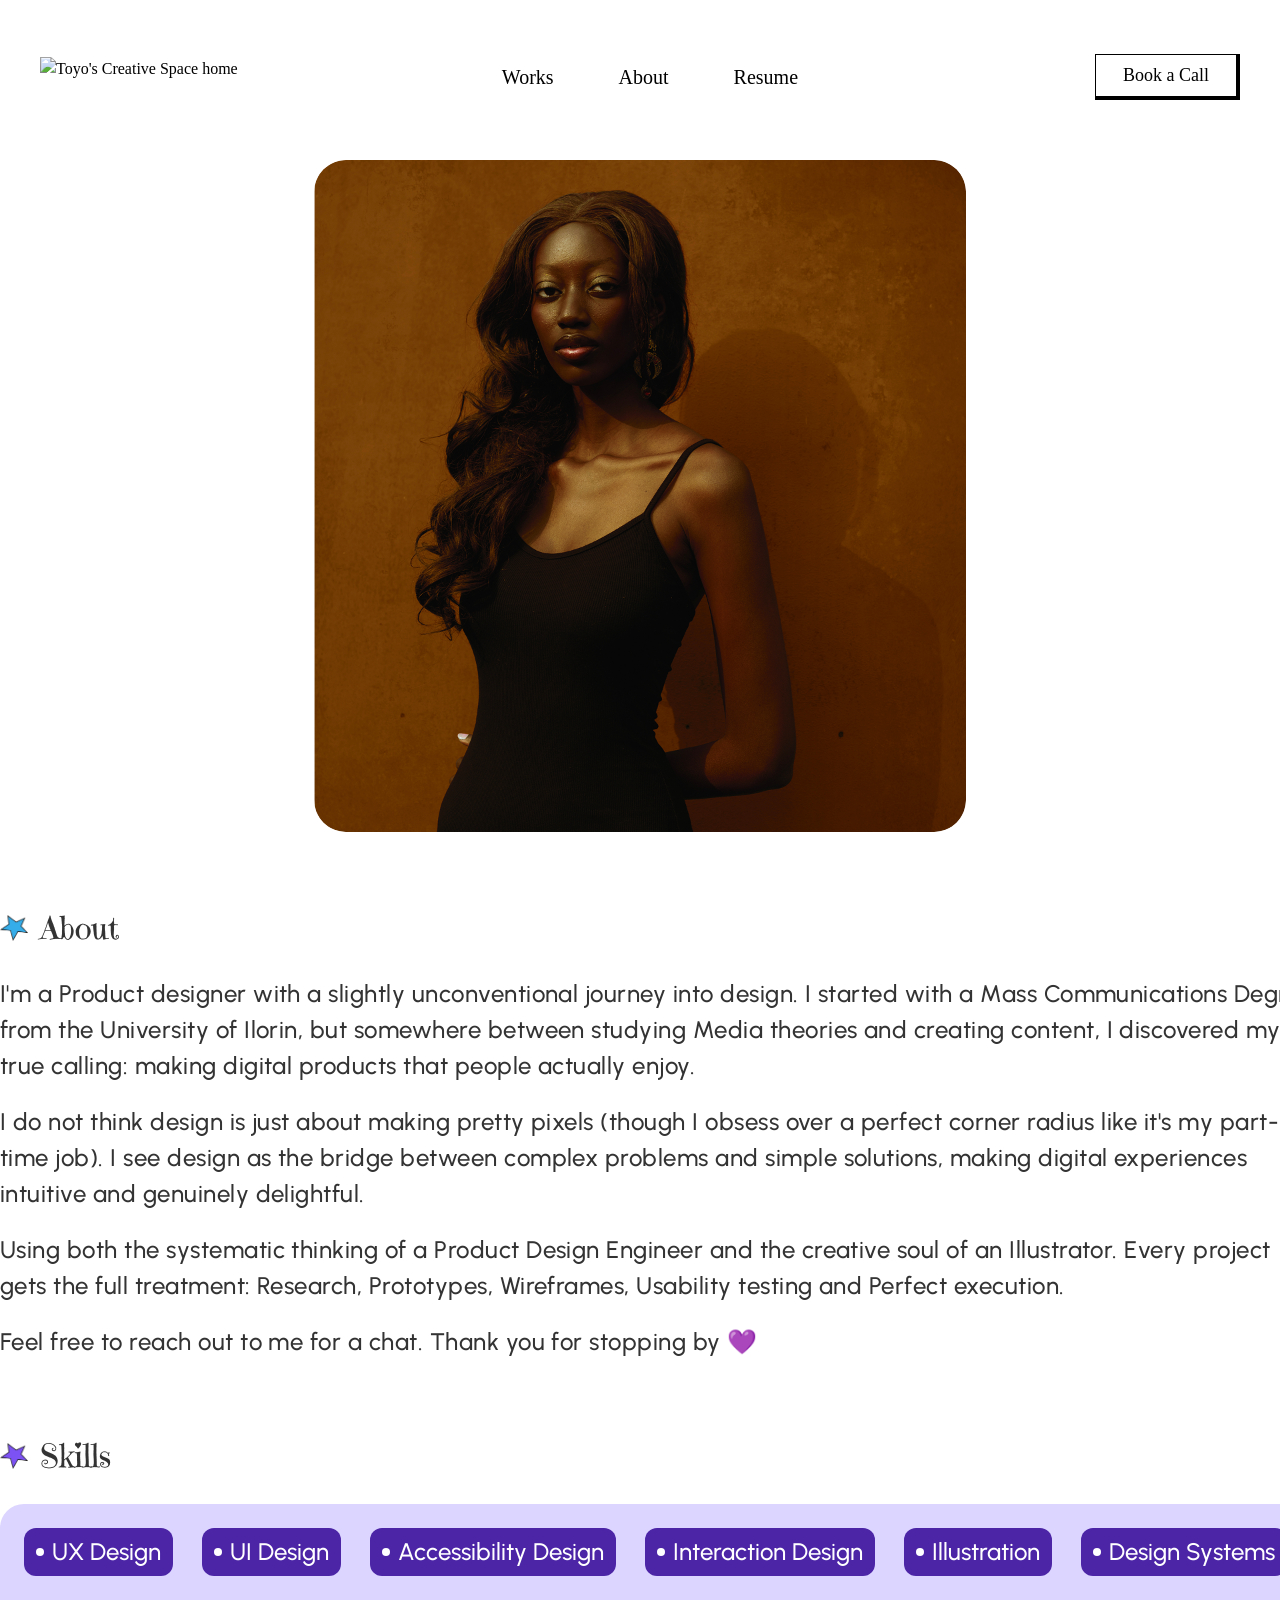
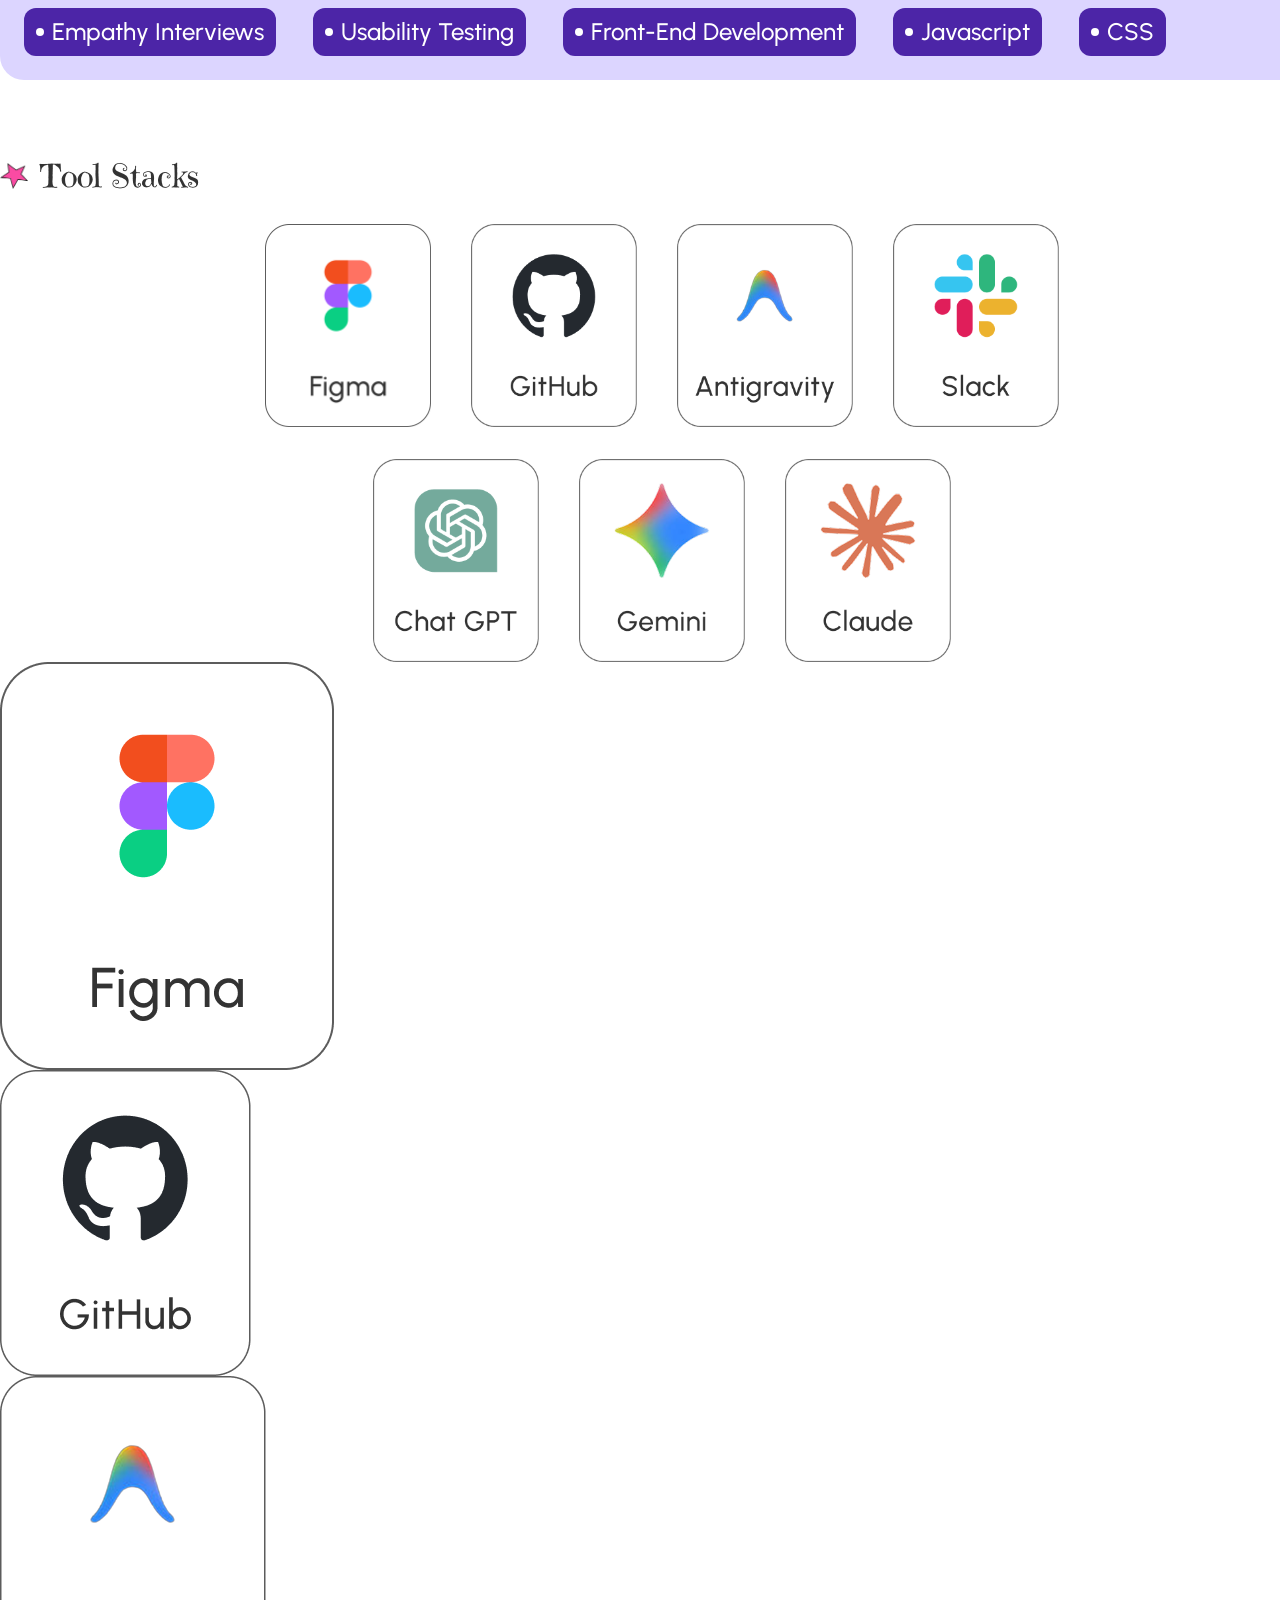
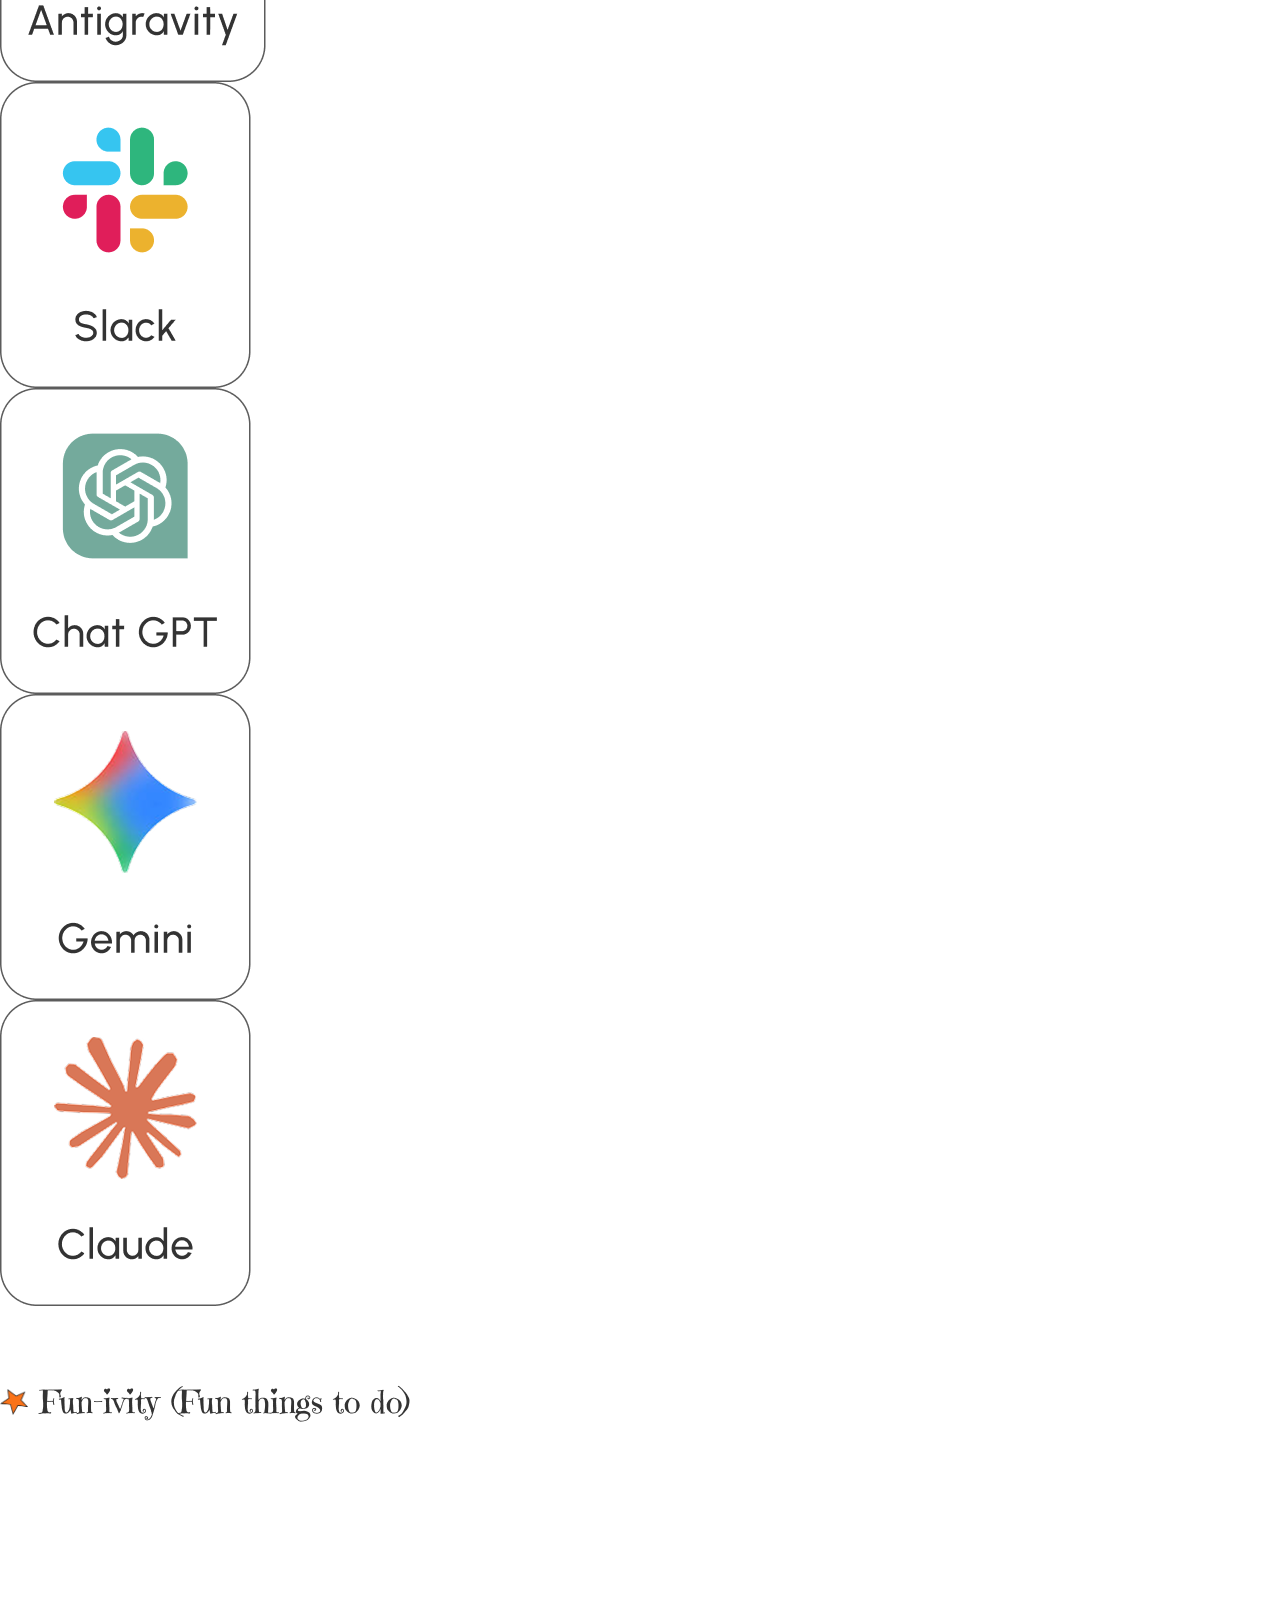
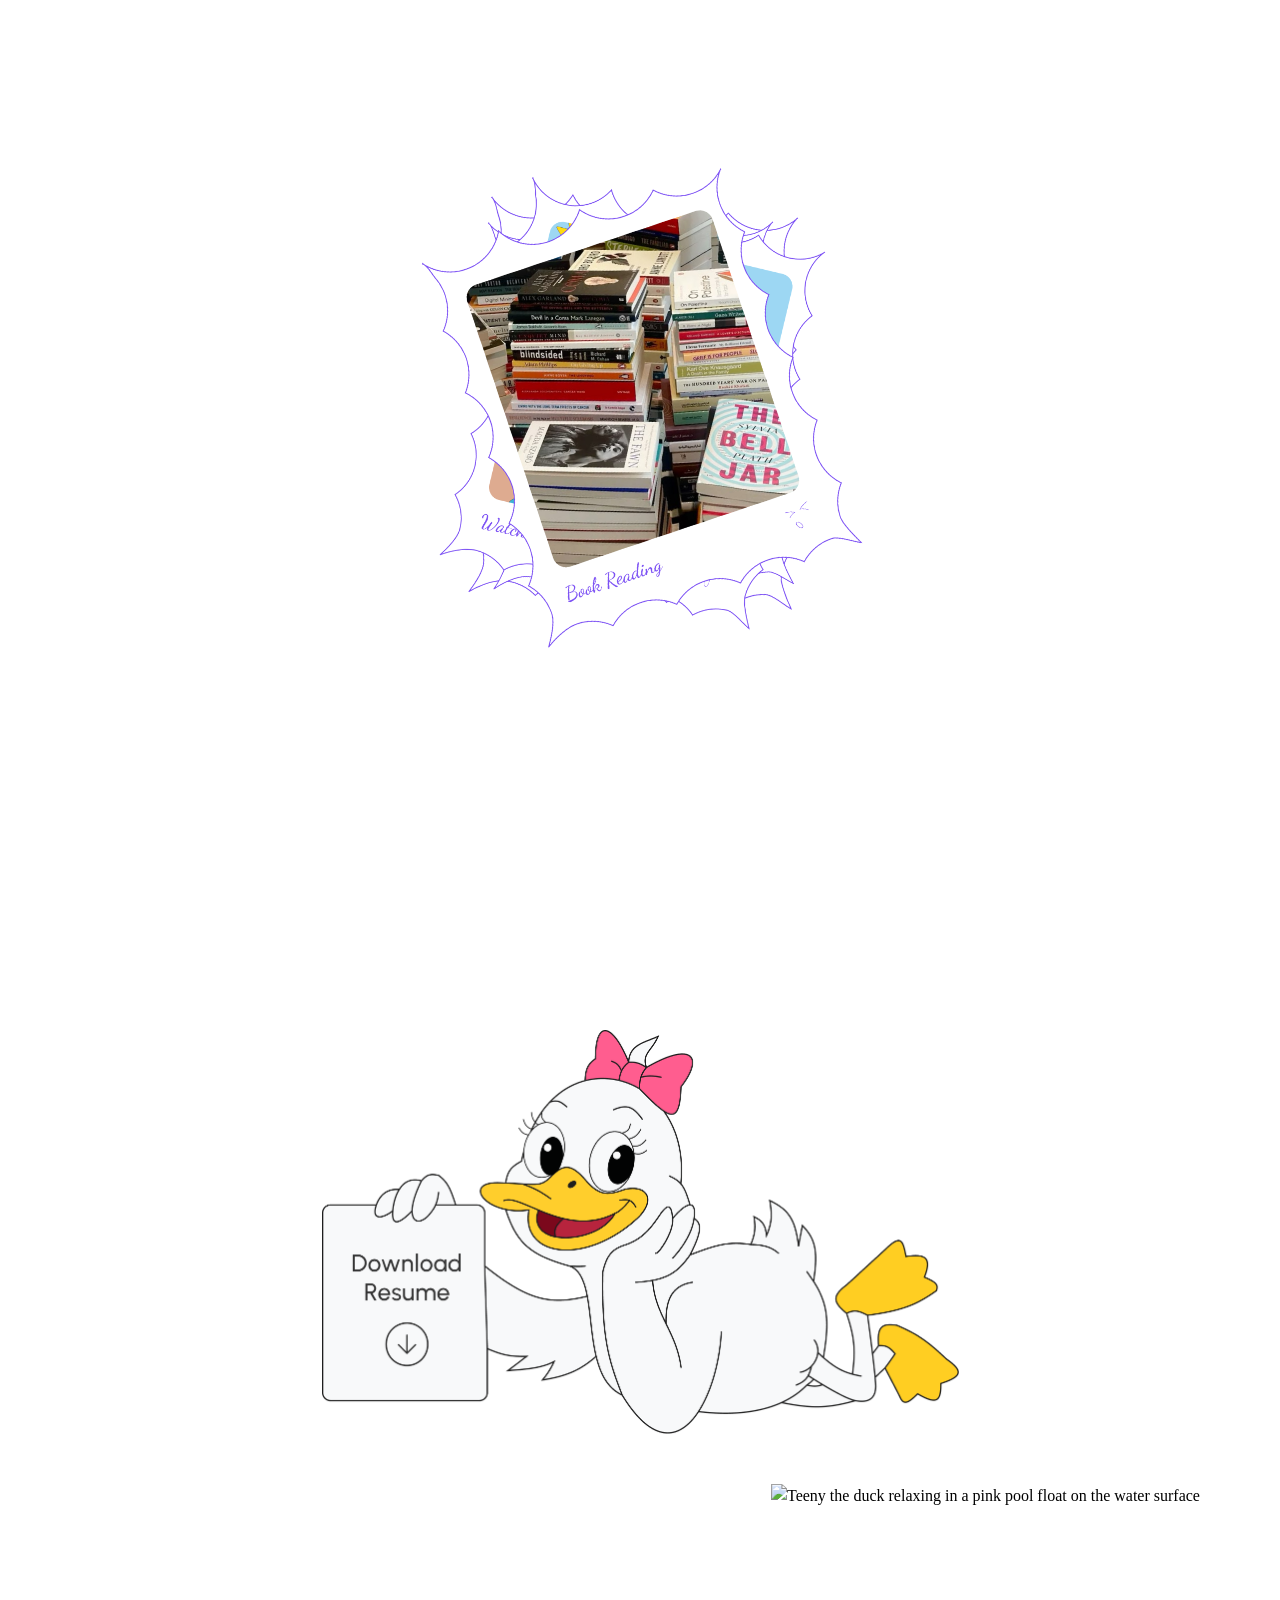
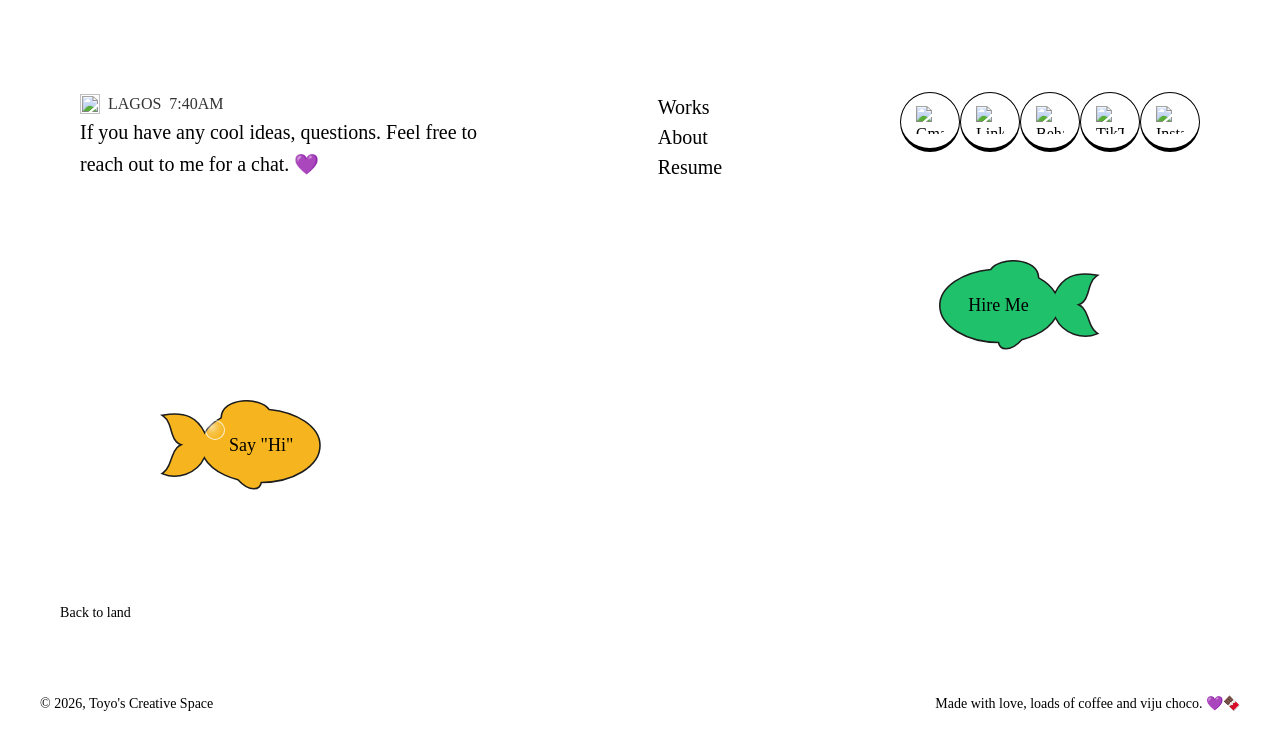
==== commit 7100e7f7: "footer animations and mobile responsiveness updates" ====
--- a/about.html
+++ b/about.html
@@ -40,14 +40,14 @@
           </svg>
         </button>
       </div>
-      <p class="mobile-menu__globe"><img src="mobile menu/globe.svg" alt="" class="mobile-menu__globe-icon">Works round the Globe</p>
+      <p class="mobile-menu__globe"><img src="mobile responsiveness/globe.svg" alt="" class="mobile-menu__globe-icon">Works round the Globe</p>
     </div>
   </div>
 
   <!-- Mobile Menu Toggle (mobile only) -->
   <button class="nav__hamburger" aria-expanded="false" aria-controls="mobile-menu" aria-label="Open navigation menu">
-    <img src="mobile menu/menu.svg" alt="" class="nav__hamburger-icon">
-    <img src="mobile menu/cancel menu.png" alt="" class="nav__hamburger-close">
+    <img src="mobile responsiveness/menu.svg" alt="" class="nav__hamburger-icon">
+    <img src="mobile responsiveness/cancel menu.png" alt="" class="nav__hamburger-close">
   </button>
 
   <!-- Navigation -->
@@ -202,6 +202,14 @@
          alt="" aria-hidden="true" loading="eager"
          class="site-footer__wave">
 
+    <!-- Wave texture lines inside the water (desktop) -->
+    <img src="portfolio-design-images/footer illustrations/waves.png" alt="" aria-hidden="true" loading="lazy"
+         class="site-footer__wave-line" style="top:143px;">
+    <img src="portfolio-design-images/footer illustrations/waves.png" alt="" aria-hidden="true" loading="lazy"
+         class="site-footer__wave-line" style="top:342px;">
+    <img src="portfolio-design-images/footer illustrations/waves.png" alt="" aria-hidden="true" loading="lazy"
+         class="site-footer__wave-line" style="top:546px;">
+
     <!-- Teeny in floater — positioned on the wave/water surface -->
     <img src="portfolio-design-images/teeny in floater.png"
          alt="Teeny the duck relaxing in a pink pool float on the water surface"
@@ -309,7 +317,7 @@
            class="footer-sea__el footer-sea__dgs-r" style="right:0px;bottom:117px;height:405px;">
 
       <!-- 13. Green fish "Hire Me" (right, swimming) -->
-      <div class="footer-sea__fish-wrap footer-sea__fish-wrap--right footer-sea__fw-green" style="right:180px;bottom:260px;" aria-hidden="true" onclick="window.open('https://cal.com/toyoscreativespace','_blank')">
+      <div class="footer-sea__fish-wrap footer-sea__fish-wrap--right footer-sea__fw-green" style="right:180px;bottom:380px;" aria-hidden="true" onclick="window.open('https://cal.com/toyoscreativespace','_blank')">
         <img src="green fish.svg" alt="" loading="lazy" class="footer-sea__fish-img">
         <span class="footer-sea__fish-text">Hire Me</span>
       </div>
--- a/css/style.css
+++ b/css/style.css
@@ -760,6 +760,18 @@
   pointer-events: none;
 }
 
+/* Wave texture lines — subtle background ripples inside the water (desktop).
+   z-index:-1 keeps them behind the band text, sand and every illustrated
+   element regardless of DOM order, since this is just a background layer. */
+.site-footer__wave-line {
+  position: absolute;
+  left: 0;
+  width: 100%;
+  height: auto;
+  z-index: -1;
+  pointer-events: none;
+}
+
 /* ── Part 1: Top Info Band ── */
 
 .footer-band {
@@ -944,11 +956,21 @@
   left: 50%;
   transform: translate(-50%, -50%);
   font-family: var(--font-family-primary);
-  font-size: 16px;
+  font-size: 18px;
   font-weight: var(--font-weight-semibold);
   color: var(--color-text-primary);
   white-space: nowrap;
   pointer-events: none;
+  text-align: center;
+}
+
+/* Offset text into the fish body (away from tail) for each fish orientation */
+.footer-sea__fw-yellow .footer-sea__fish-text {
+  left: 63%;
+}
+
+.footer-sea__fw-green .footer-sea__fish-text {
+  left: 37%;
 }
 
 /* Teeny in floater — sits on the wave, positioned relative to .site-footer */
@@ -1462,23 +1484,22 @@
     min-height: unset;
     padding-top: 0;
     overflow: hidden;
+    background-image: url('../Sea water mobile.png');
+    background-size: cover;
+    background-position: top center;
+    background-repeat: no-repeat;
   }
 
   .footer-sea__teeny {
     display: none !important;
   }
 
+  .site-footer__wave-line {
+    display: none;
+  }
+
   .site-footer__wave {
-    position: absolute;
-    top: 0;
-    left: 0;
-    width: 100%;
-    height: 70px;
-    object-fit: cover;
-    object-position: center top;
-    display: block;
-    z-index: 4;
-    pointer-events: none;
+    display: none;
   }
 
   .footer-band {
@@ -1625,14 +1646,17 @@
     display: flex;
     position: absolute;
     left: 6px;
-    top: 614px;
-    width: 63px;
-    height: 31px;
+    top: 608px;
+    width: 68px;
+    height: 40px;
     z-index: 5;
     cursor: pointer;
-    background: #5C5C5C;
-    border: 1.5px solid #3a3a3a;
-    border-radius: 52% 48% 55% 45% / 45% 55% 50% 50%;
+    background-color: transparent;
+    background-image: url('../portfolio-design-images/footer illustrations/rocks.png');
+    background-size: 100% 100%;
+    background-repeat: no-repeat;
+    border: none;
+    border-radius: 0;
     padding: 0;
     align-items: center;
     justify-content: center;
@@ -1646,8 +1670,8 @@
     text-align: center;
     color: #ffffff;
     font-family: var(--font-family-primary);
-    font-size: 7px;
-    font-weight: var(--font-weight-semibold);
+    font-size: 12px;
+    font-weight: var(--font-weight-regular);
     line-height: 1.2;
     pointer-events: none;
     width: 100%;
@@ -1707,7 +1731,7 @@
   .footer-sea__pstar {
     left: 2px !important;
     right: auto !important;
-    top: 620px !important;
+    top: 576px !important;
     bottom: auto !important;
     height: 20px !important;
     transform: rotate(33.14deg) !important;
@@ -1740,9 +1764,9 @@
 
   .footer-sea__rock-2 {
     display: block !important;
-    left: 175px !important;
+    left: 250px !important;
     right: auto !important;
-    top: 619px !important;
+    top: 614px !important;
     bottom: auto !important;
     height: 22px !important;
   }
@@ -1752,7 +1776,13 @@
   }
 
   .footer-sea__ycoral {
-    display: none !important;
+    display: block !important;
+    right: auto !important;
+    left: 218px !important;
+    top: 480px !important;
+    bottom: auto !important;
+    height: 128px !important;
+    z-index: 1 !important;
   }
 
   .footer-sea__ocoral {
@@ -1761,7 +1791,7 @@
     top: 470px !important;
     bottom: auto !important;
     height: 155px !important;
-    z-index: 2 !important;
+    z-index: 1 !important;
   }
 
   .footer-sea__dgs-r {
@@ -1783,7 +1813,7 @@
   .footer-sea__purple-mush {
     right: auto !important;
     left: 320px !important;
-    top: 588px !important;
+    top: 604px !important;
     bottom: auto !important;
     height: 62px !important;
     clip-path: inset(0 0 15% 0) !important;
@@ -1837,6 +1867,11 @@
     white-space: nowrap;
   }
 
+  .footer-sea__fw-yellow .footer-sea__fish-text,
+  .footer-sea__fw-green .footer-sea__fish-text {
+    left: 0;
+  }
+
   /* ── Mobile Footer Animations ── */
 
   @keyframes mobile-bubble-float {
@@ -2182,3 +2217,358 @@
     font-size: 16px;
   }
 }
+
+/* ==========================================================================
+   DESKTOP FOOTER ANIMATIONS (1025px+)
+   Isolated to desktop only — mobile/tablet untouched.
+   ========================================================================== */
+
+@media (min-width: 1025px) {
+
+  /* ── Yellow fish: continuous left → right loop, always faces right ── */
+  @keyframes desktop-fish-lr {
+    from { transform: translateX(-400px); }
+    to   { transform: translateX(calc(100vw + 100px)); }
+  }
+
+  .footer-sea__fw-yellow.footer-sea__fish-wrap {
+    animation: desktop-fish-lr 20s linear infinite;
+    animation-delay: -8s;
+  }
+  .footer-sea__fw-yellow .footer-sea__fish-img {
+    animation: none;
+    transform: scaleX(1);
+  }
+
+  /* ── Green fish: continuous right → left loop, always faces left ──
+     The SVG natively faces LEFT so no scaleX flip is needed at all.
+     translateX moves it from off-screen right to off-screen left.
+  ── */
+  @keyframes desktop-fish-rl {
+    from { transform: translateX(300px); }
+    to   { transform: translateX(calc(-100vw - 200px)); }
+  }
+
+  .footer-sea__fw-green.footer-sea__fish-wrap {
+    animation: desktop-fish-rl 22s linear infinite;
+    animation-delay: -5s;
+  }
+  .footer-sea__fw-green .footer-sea__fish-img {
+    animation: none;
+    transform: none;
+  }
+  /* Restore text to its normal centered position (undo previous counter-flip) */
+  .footer-sea__fw-green .footer-sea__fish-text {
+    transform: translate(-50%, -50%);
+  }
+
+  /* ── Bubbles — rise and fade, staggered so they're always visible ── */
+  .footer-sea__bubble {
+    animation: bubble-rise 9s ease-in infinite;
+  }
+  .footer-sea__bubble:nth-child(2n)  { animation-delay: -1.5s; animation-duration: 10s; }
+  .footer-sea__bubble:nth-child(3n)  { animation-delay: -3.5s; animation-duration: 8s;  }
+  .footer-sea__bubble:nth-child(4n)  { animation-delay: -5.5s; animation-duration: 12s; }
+  .footer-sea__bubble:nth-child(5n)  { animation-delay: -2s;   animation-duration: 7s;  }
+  .footer-sea__bubble:nth-child(6n)  { animation-delay: -7s;   animation-duration: 11s; }
+  .footer-sea__bubble:nth-child(7n)  { animation-delay: -9s;   animation-duration: 13s; }
+
+  /* ── Seaweed — gentle underwater sway from base ── */
+  @keyframes seaweed-sway {
+    0%, 100% { transform: rotate(0deg);  }
+    25%      { transform: rotate(4deg);  }
+    75%      { transform: rotate(-4deg); }
+  }
+
+  .footer-sea__dgs-l {
+    transform-origin: bottom center;
+    animation: seaweed-sway 6s ease-in-out infinite;
+  }
+  .footer-sea__dgs-r {
+    transform-origin: bottom center;
+    animation: seaweed-sway 7s ease-in-out infinite;
+    animation-delay: -2.5s;
+  }
+
+  /* ── Corals — gentle sway ── */
+  @keyframes coral-sway {
+    0%, 100% { transform: rotate(0deg);  }
+    30%      { transform: rotate(2deg);  }
+    70%      { transform: rotate(-2deg); }
+  }
+
+  .footer-sea__ocoral {
+    transform-origin: bottom center;
+    animation: coral-sway 7s ease-in-out infinite;
+  }
+  .footer-sea__gc {
+    transform-origin: bottom center;
+    animation: coral-sway 8s ease-in-out infinite;
+    animation-delay: -3s;
+  }
+
+  /* ── Purple tube coral — very slow, barely perceptible sway ── */
+  @keyframes subtle-sway {
+    0%, 100% { transform: rotate(0deg); }
+    50%      { transform: rotate(1deg); }
+  }
+
+  .footer-sea__ptube {
+    transform-origin: bottom center;
+    animation: subtle-sway 12s ease-in-out infinite;
+  }
+
+  /* ── Mushrooms — barely moving, almost still ── */
+  .footer-sea__pink-mush {
+    transform-origin: bottom center;
+    animation: subtle-sway 14s ease-in-out infinite;
+    animation-delay: -4s;
+  }
+  .footer-sea__purple-mush {
+    transform-origin: bottom center;
+    animation: subtle-sway 13s ease-in-out infinite;
+    animation-delay: -6s;
+  }
+}
+
+/* ==========================================================================
+   TABLET FOOTER ANIMATIONS  (max-width: 1024px)
+   Replicates desktop animation set — overrides the default tiny-wobble fish.
+   ========================================================================== */
+
+@media (max-width: 1024px) {
+
+  @keyframes tab-fish-lr {
+    from { transform: translateX(-400px); }
+    to   { transform: translateX(calc(100vw + 100px)); }
+  }
+  @keyframes tab-fish-rl {
+    from { transform: translateX(300px); }
+    to   { transform: translateX(calc(-100vw - 200px)); }
+  }
+  @keyframes tab-seaweed-sway {
+    0%, 100% { transform: rotate(0deg);  }
+    25%      { transform: rotate(4deg);  }
+    75%      { transform: rotate(-4deg); }
+  }
+  @keyframes tab-coral-sway {
+    0%, 100% { transform: rotate(0deg);  }
+    30%      { transform: rotate(2deg);  }
+    70%      { transform: rotate(-2deg); }
+  }
+  @keyframes tab-subtle-sway {
+    0%, 100% { transform: rotate(0deg); }
+    50%      { transform: rotate(1deg); }
+  }
+
+  /* Yellow fish: continuous left → right */
+  .footer-sea__fish-wrap:not(.footer-sea__fish-wrap--right) {
+    animation: tab-fish-lr 20s linear infinite;
+    animation-delay: -8s;
+  }
+  .footer-sea__fw-yellow .footer-sea__fish-img {
+    animation: none;
+    transform: none;
+  }
+
+  /* Green fish: continuous right → left, natively faces left */
+  .footer-sea__fish-wrap--right {
+    animation: tab-fish-rl 22s linear infinite;
+    animation-delay: -5s;
+  }
+  .footer-sea__fw-green .footer-sea__fish-img {
+    animation: none;
+    transform: none;
+  }
+
+  /* Bubbles */
+  .footer-sea__bubble {
+    animation: bubble-rise 9s ease-in infinite;
+  }
+  .footer-sea__bubble:nth-child(2n) { animation-delay: -1.5s; animation-duration: 10s; }
+  .footer-sea__bubble:nth-child(3n) { animation-delay: -3.5s; animation-duration: 8s;  }
+  .footer-sea__bubble:nth-child(4n) { animation-delay: -5.5s; animation-duration: 12s; }
+  .footer-sea__bubble:nth-child(5n) { animation-delay: -2s;   animation-duration: 7s;  }
+  .footer-sea__bubble:nth-child(6n) { animation-delay: -7s;   animation-duration: 11s; }
+  .footer-sea__bubble:nth-child(7n) { animation-delay: -9s;   animation-duration: 13s; }
+
+  /* Seaweed — both sides */
+  .footer-sea__dgs-l {
+    transform-origin: bottom center;
+    animation: tab-seaweed-sway 6s ease-in-out infinite;
+  }
+  .footer-sea__dgs-r {
+    transform-origin: bottom center;
+    animation: tab-seaweed-sway 7s ease-in-out infinite;
+    animation-delay: -2.5s;
+  }
+
+  /* Corals */
+  .footer-sea__ocoral {
+    transform-origin: bottom center;
+    animation: tab-coral-sway 7s ease-in-out infinite;
+  }
+  .footer-sea__gc {
+    transform-origin: bottom center;
+    animation: tab-coral-sway 8s ease-in-out infinite;
+    animation-delay: -3s;
+  }
+
+  /* Purple tube coral */
+  .footer-sea__ptube {
+    transform-origin: bottom center;
+    animation: tab-subtle-sway 12s ease-in-out infinite;
+  }
+
+  /* Mushrooms */
+  .footer-sea__pink-mush {
+    transform-origin: bottom center;
+    animation: tab-subtle-sway 14s ease-in-out infinite;
+    animation-delay: -4s;
+  }
+  .footer-sea__purple-mush {
+    transform-origin: bottom center;
+    animation: tab-subtle-sway 13s ease-in-out infinite;
+    animation-delay: -6s;
+  }
+}
+
+/* ==========================================================================
+   MOBILE FOOTER ANIMATIONS  (max-width: 768px)
+   Replicates desktop animation set — overrides the old bounce/flip fish.
+   ========================================================================== */
+
+@media (max-width: 768px) {
+
+  /* Water surface — slow gentle sway left ↔ right */
+  @keyframes mob-sea-sway {
+    0%, 100% { background-position: 40% top; }
+    50%       { background-position: 60% top; }
+  }
+
+  .site-footer {
+    animation: mob-sea-sway 9s ease-in-out infinite;
+  }
+
+  @keyframes mob-fish-lr {
+    from { transform: translateX(-400px); }
+    to   { transform: translateX(calc(100vw + 100px)); }
+  }
+  @keyframes mob-fish-rl {
+    from { transform: translateX(300px); }
+    to   { transform: translateX(calc(-100vw - 200px)); }
+  }
+  @keyframes mob-seaweed-sway {
+    0%, 100% { transform: rotate(0deg);  }
+    25%      { transform: rotate(4deg);  }
+    75%      { transform: rotate(-4deg); }
+  }
+  @keyframes mob-coral-sway {
+    0%, 100% { transform: rotate(0deg);  }
+    30%      { transform: rotate(2deg);  }
+    70%      { transform: rotate(-2deg); }
+  }
+  @keyframes mob-subtle-sway {
+    0%, 100% { transform: rotate(0deg); }
+    50%      { transform: rotate(1deg); }
+  }
+
+  /* Yellow fish: continuous left → right, always faces right */
+  .footer-sea__fish-wrap:not(.footer-sea__fish-wrap--right) {
+    animation: mob-fish-lr 18s linear infinite;
+    animation-delay: -6s;
+  }
+  .footer-sea__fw-yellow .footer-sea__fish-img {
+    animation: none;
+    transform: none;
+  }
+
+  /* Green fish: continuous right → left, natively faces left */
+  .footer-sea__fish-wrap--right {
+    animation: mob-fish-rl 20s linear infinite;
+    animation-delay: -5s;
+  }
+  .footer-sea__fw-green .footer-sea__fish-img {
+    animation: none;
+    transform: none;
+  }
+
+  /* Bubbles — switch to bubble-rise, matching desktop behavior */
+  .footer-sea__bubble {
+    transform: none;
+    animation: bubble-rise 9s ease-in infinite;
+  }
+  .footer-sea__bubble:nth-child(2n) { animation-delay: -1.5s; animation-duration: 10s; }
+  .footer-sea__bubble:nth-child(3n) { animation-delay: -3.5s; animation-duration: 8s;  }
+  .footer-sea__bubble:nth-child(4n) { animation-delay: -5.5s; animation-duration: 12s; }
+  .footer-sea__bubble:nth-child(5n) { animation-delay: -2s;   animation-duration: 7s;  }
+  .footer-sea__bubble:nth-child(6n) { animation-delay: -7s;   animation-duration: 11s; }
+  .footer-sea__bubble:nth-child(7n) { animation-delay: -9s;   animation-duration: 13s; }
+
+  /* Seaweed — both sides */
+  .footer-sea__dgs-l {
+    transform-origin: bottom center;
+    animation: mob-seaweed-sway 6s ease-in-out infinite;
+  }
+  .footer-sea__dgs-r {
+    transform-origin: bottom center;
+    animation: mob-seaweed-sway 7s ease-in-out infinite;
+    animation-delay: -2.5s;
+  }
+
+  /* Corals */
+  .footer-sea__ocoral {
+    transform-origin: bottom center;
+    animation: mob-coral-sway 7s ease-in-out infinite;
+  }
+  .footer-sea__ycoral {
+    transform-origin: bottom center;
+    animation: mob-coral-sway 9s ease-in-out infinite;
+    animation-delay: -4s;
+  }
+  .footer-sea__gc {
+    transform-origin: bottom center;
+    animation: mob-coral-sway 8s ease-in-out infinite;
+    animation-delay: -3s;
+  }
+
+  /* Purple tube coral */
+  .footer-sea__ptube {
+    transform-origin: bottom center;
+    animation: mob-subtle-sway 12s ease-in-out infinite;
+  }
+
+  /* Mushrooms */
+  .footer-sea__pink-mush {
+    transform-origin: bottom center;
+    animation: mob-subtle-sway 14s ease-in-out infinite;
+    animation-delay: -4s;
+  }
+  .footer-sea__purple-mush {
+    transform-origin: bottom center;
+    animation: mob-subtle-sway 13s ease-in-out infinite;
+    animation-delay: -6s;
+  }
+
+  /* Fish text — positioned at the body centre of each SVG (yellow body=63%, green body=37%) */
+  .footer-sea__fw-yellow .footer-sea__fish-text {
+    position: absolute;
+    top: 50%;
+    left: 63%;
+    right: auto;
+    bottom: auto;
+    width: auto;
+    display: block;
+    transform: translate(-50%, -50%);
+  }
+  .footer-sea__fw-green .footer-sea__fish-text {
+    position: absolute;
+    top: 50%;
+    left: 37%;
+    right: auto;
+    bottom: auto;
+    width: auto;
+    display: block;
+    transform: translate(-50%, -50%);
+  }
+}
